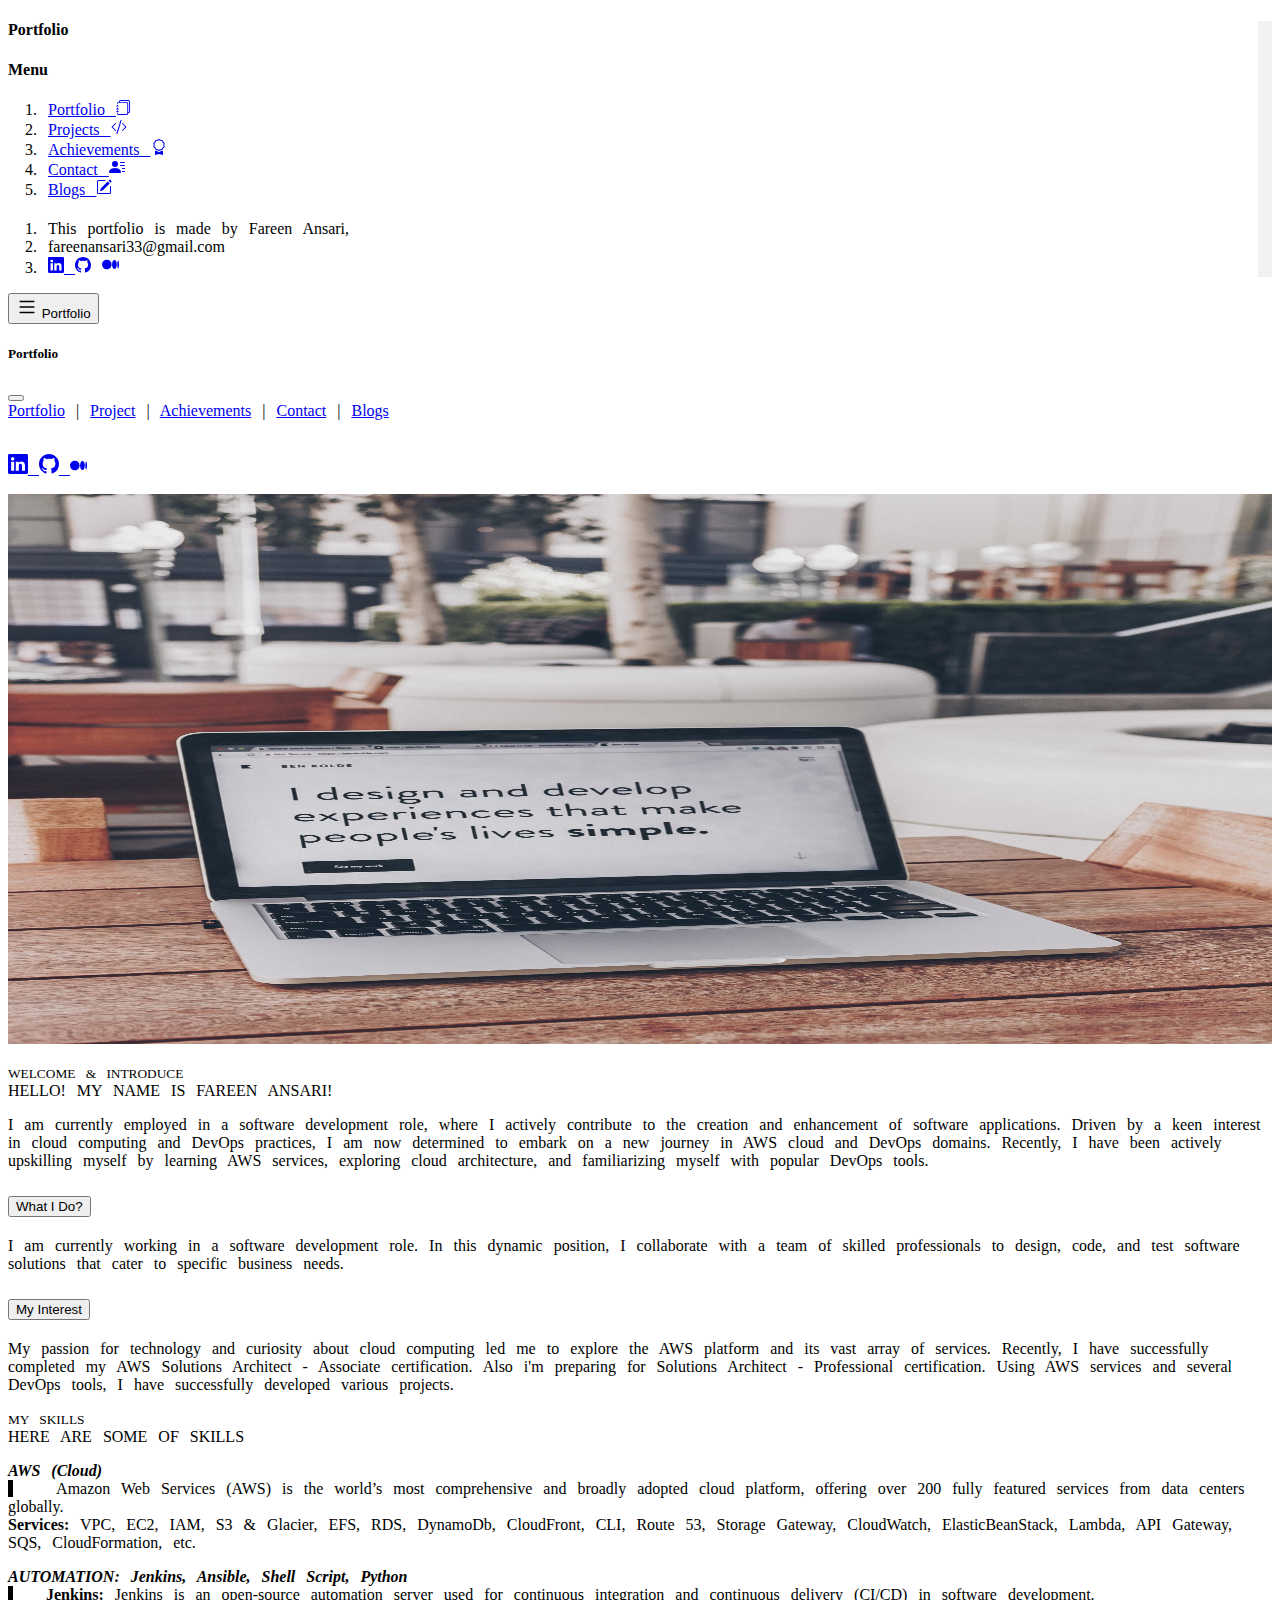
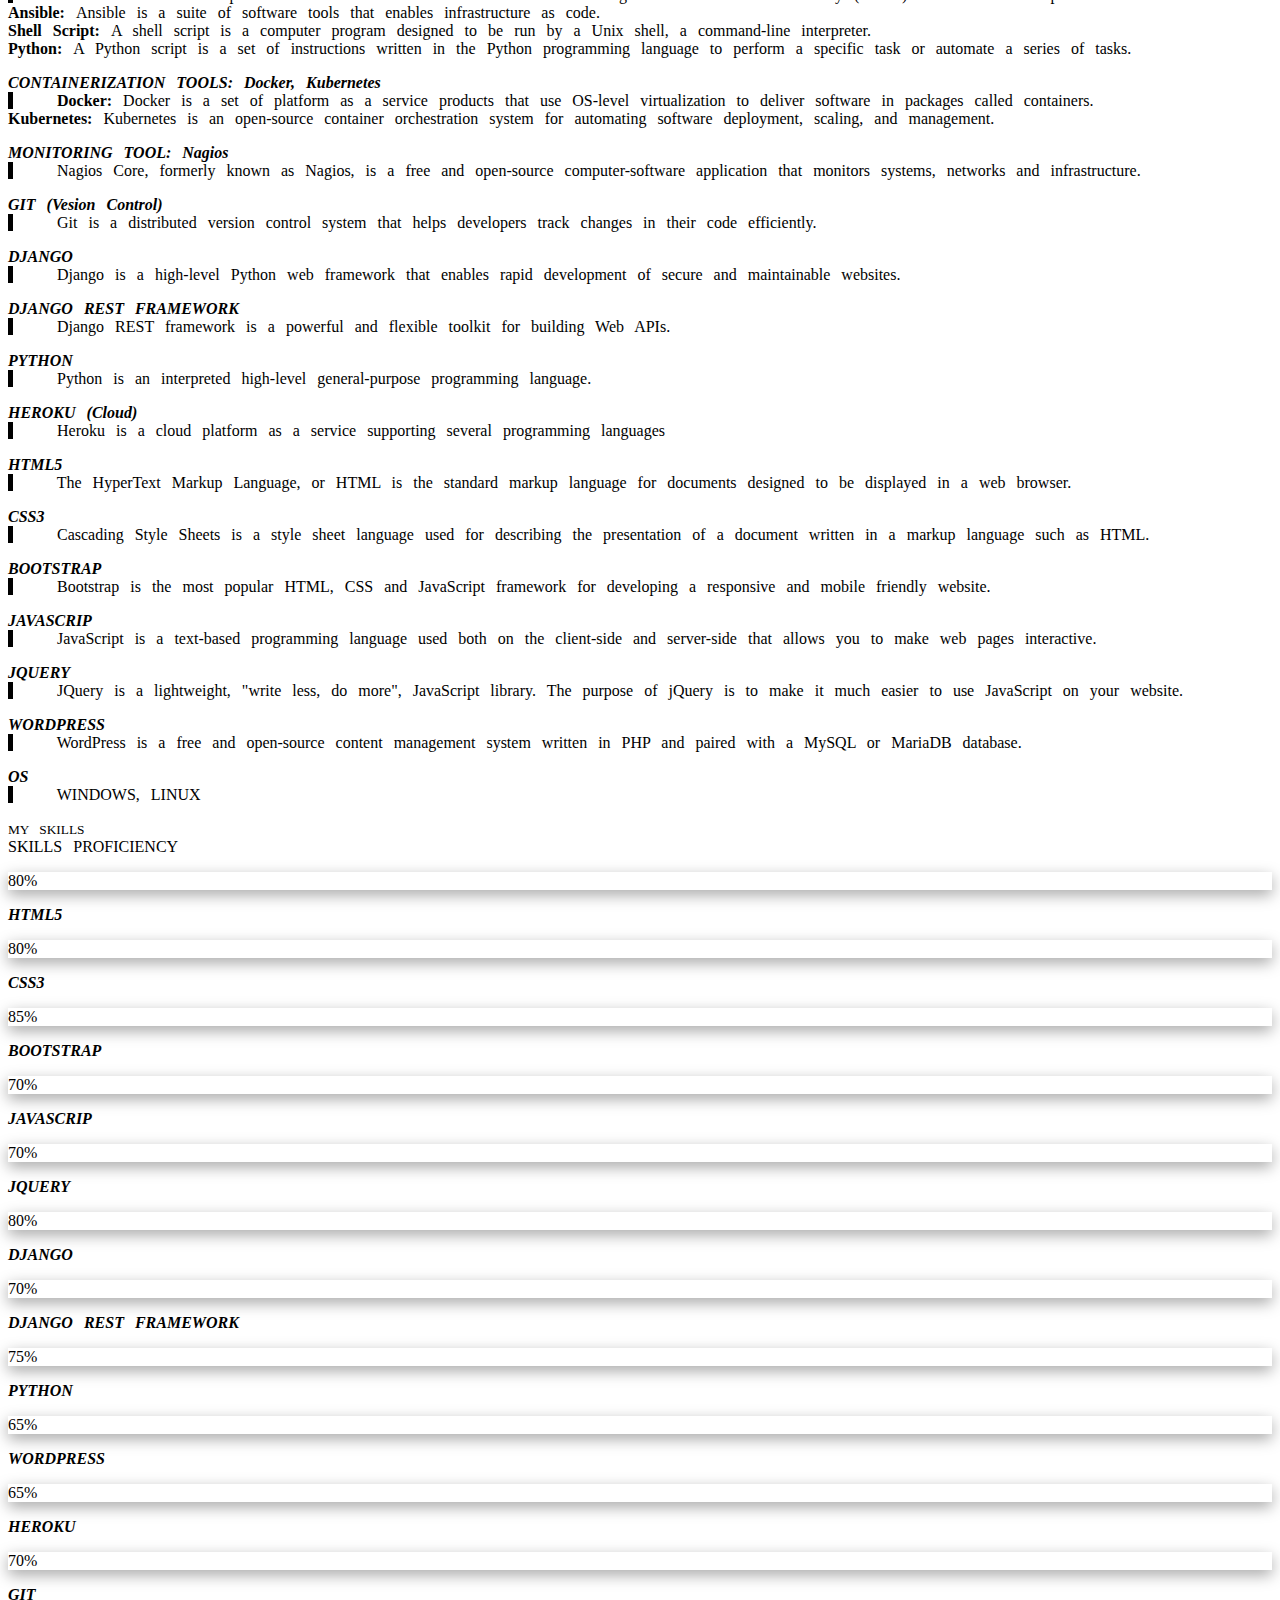
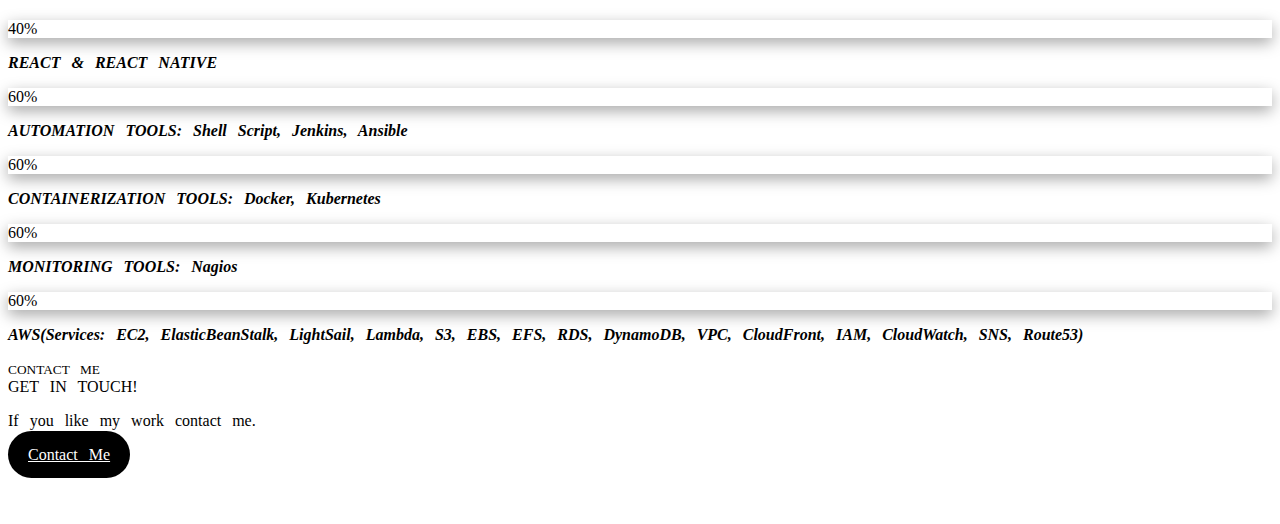
==== index.html @ d1270377 "Update index.html" ====
<!doctype html>
<html lang="en">
  <head>
    <meta charset="utf-8">
    <meta name="viewport" content="width=device-width, initial-scale=1">
    <title>Portfolio</title>
    <link rel="icon" type="image/x-icon" href="img/fav.png">
    <link href="https://cdn.jsdelivr.net/npm/bootstrap@5.2.0-beta1/dist/css/bootstrap.min.css" rel="stylesheet" integrity="sha384-0evHe/X+R7YkIZDRvuzKMRqM+OrBnVFBL6DOitfPri4tjfHxaWutUpFmBp4vmVor" crossorigin="anonymous">
    <link rel="stylesheet" href="css/style.css">
  </head>
  <body>


<div class="container-fluid">
  <div class="row">


        <div class="col-md-3 d-none d-lg-block" style="border-right:14px solid #f2f2f2;">
            <div class="position-sticky" style="top: 2rem;">
            <!--<div class="p-4 mb-3 bg-light rounded">
                <img src="img/logo.png" height="300px" width="300px">

                <p class="mb-0">Customize this section to tell your visitors a little bit about your publication, writers, content, or something else entirely. Totally up to you.</p>
            </div>-->
            <div class="text-end">
                <h4 class="fst-italic bg-dark text-light p-3 ">Portfolio</h4>
            </div>

             <div class="p-4">
                <h4 class="fst-italic text-end">Menu</h4>
                <nav>
                <ol class="list-unstyled">
                    <li class="text-end mb-1"><a href="index.html" class="text-end text-decoration-none text-dark">Portfolio
                    <svg xmlns="http://www.w3.org/2000/svg" width="15" height="15" fill="currentColor" class="bi bi-journals" viewBox="0 0 16 16">
<path d="M5 0h8a2 2 0 0 1 2 2v10a2 2 0 0 1-2 2 2 2 0 0 1-2 2H3a2 2 0 0 1-2-2h1a1 1 0 0 0 1 1h8a1 1 0 0 0 1-1V4a1 1 0 0 0-1-1H3a1 1 0 0 0-1 1H1a2 2 0 0 1 2-2h8a2 2 0 0 1 2 2v9a1 1 0 0 0 1-1V2a1 1 0 0 0-1-1H5a1 1 0 0 0-1 1H3a2 2 0 0 1 2-2z"/>
<path d="M1 6v-.5a.5.5 0 0 1 1 0V6h.5a.5.5 0 0 1 0 1h-2a.5.5 0 0 1 0-1H1zm0 3v-.5a.5.5 0 0 1 1 0V9h.5a.5.5 0 0 1 0 1h-2a.5.5 0 0 1 0-1H1zm0 2.5v.5H.5a.5.5 0 0 0 0 1h2a.5.5 0 0 0 0-1H2v-.5a.5.5 0 0 0-1 0z"/>
</svg></a></li>
                    <li class="text-end mb-1"><a href="projects.html" routerLinkActive="active" class="text-end text-decoration-none text-dark">Projects
                    <svg xmlns="http://www.w3.org/2000/svg" width="16" height="16" fill="currentColor" class="bi bi-code-slash" viewBox="0 0 16 16">
<path d="M10.478 1.647a.5.5 0 1 0-.956-.294l-4 13a.5.5 0 0 0 .956.294l4-13zM4.854 4.146a.5.5 0 0 1 0 .708L1.707 8l3.147 3.146a.5.5 0 0 1-.708.708l-3.5-3.5a.5.5 0 0 1 0-.708l3.5-3.5a.5.5 0 0 1 .708 0zm6.292 0a.5.5 0 0 0 0 .708L14.293 8l-3.147 3.146a.5.5 0 0 0 .708.708l3.5-3.5a.5.5 0 0 0 0-.708l-3.5-3.5a.5.5 0 0 0-.708 0z"/>
</svg></a></li>
                    <li class="text-end mb-1"><a href="achievements.html" class="text-end text-decoration-none text-dark">Achievements
                    <svg xmlns="http://www.w3.org/2000/svg" width="16" height="16" fill="currentColor" class="bi bi-award" viewBox="0 0 16 16">
<path d="M9.669.864 8 0 6.331.864l-1.858.282-.842 1.68-1.337 1.32L2.6 6l-.306 1.854 1.337 1.32.842 1.68 1.858.282L8 12l1.669-.864 1.858-.282.842-1.68 1.337-1.32L13.4 6l.306-1.854-1.337-1.32-.842-1.68L9.669.864zm1.196 1.193.684 1.365 1.086 1.072L12.387 6l.248 1.506-1.086 1.072-.684 1.365-1.51.229L8 10.874l-1.355-.702-1.51-.229-.684-1.365-1.086-1.072L3.614 6l-.25-1.506 1.087-1.072.684-1.365 1.51-.229L8 1.126l1.356.702 1.509.229z"/>
<path d="M4 11.794V16l4-1 4 1v-4.206l-2.018.306L8 13.126 6.018 12.1 4 11.794z"/>
</svg></a></li>
                    <li class="text-end mb-1"><a href="contact.html" class="text-end text-decoration-none text-dark">Contact
                    <svg xmlns="http://www.w3.org/2000/svg" width="16" height="16" fill="currentColor" class="bi bi-person-lines-fill" viewBox="0 0 16 16">
<path d="M6 8a3 3 0 1 0 0-6 3 3 0 0 0 0 6zm-5 6s-1 0-1-1 1-4 6-4 6 3 6 4-1 1-1 1H1zM11 3.5a.5.5 0 0 1 .5-.5h4a.5.5 0 0 1 0 1h-4a.5.5 0 0 1-.5-.5zm.5 2.5a.5.5 0 0 0 0 1h4a.5.5 0 0 0 0-1h-4zm2 3a.5.5 0 0 0 0 1h2a.5.5 0 0 0 0-1h-2zm0 3a.5.5 0 0 0 0 1h2a.5.5 0 0 0 0-1h-2z"/>
</svg></a></li>
                    <li class="text-end mb-1"><a href="blog.html" routerLinkActive="active" class="text-end text-decoration-none text-dark">Blogs
                    <svg xmlns="http://www.w3.org/2000/svg" width="16" height="16" fill="currentColor" class="bi bi-pencil-square" viewBox="0 0 16 16">
  <path d="M15.502 1.94a.5.5 0 0 1 0 .706L14.459 3.69l-2-2L13.502.646a.5.5 0 0 1 .707 0l1.293 1.293zm-1.75 2.456-2-2L4.939 9.21a.5.5 0 0 0-.121.196l-.805 2.414a.25.25 0 0 0 .316.316l2.414-.805a.5.5 0 0 0 .196-.12l6.813-6.814z"/>
  <path fill-rule="evenodd" d="M1 13.5A1.5 1.5 0 0 0 2.5 15h11a1.5 1.5 0 0 0 1.5-1.5v-6a.5.5 0 0 0-1 0v6a.5.5 0 0 1-.5.5h-11a.5.5 0 0 1-.5-.5v-11a.5.5 0 0 1 .5-.5H9a.5.5 0 0 0 0-1H2.5A1.5 1.5 0 0 0 1 2.5v11z"/>
</svg></a></li>


                </ol>
                </nav>
            </div>


            <div class="p-4">
                <h4 class="fst-italic text-end"></h4>
                <ol class="list-unstyled">
                <li  class="text-end">This portfolio is made by Fareen Ansari,</li>
                <li  class="text-end"><a href="mailto:fareenansari33@gmail.com" style="text-decoration:none; color:black;">fareenansari33@gmail.com</a></li>
                <li  class="text-end">
                <a href="https://www.linkedin.com/in/fareenansari/" class="me-3 text-decoration-none text-dark" target="_blank"><svg xmlns="http://www.w3.org/2000/svg" width="16" height="16" fill="currentColor" class="bi bi-linkedin" viewBox="0 0 16 16">
                <path d="M0 1.146C0 .513.526 0 1.175 0h13.65C15.474 0 16 .513 16 1.146v13.708c0 .633-.526 1.146-1.175 1.146H1.175C.526 16 0 15.487 0 14.854V1.146zm4.943 12.248V6.169H2.542v7.225h2.401zm-1.2-8.212c.837 0 1.358-.554 1.358-1.248-.015-.709-.52-1.248-1.342-1.248-.822 0-1.359.54-1.359 1.248 0 .694.521 1.248 1.327 1.248h.016zm4.908 8.212V9.359c0-.216.016-.432.08-.586.173-.431.568-.878 1.232-.878.869 0 1.216.662 1.216 1.634v3.865h2.401V9.25c0-2.22-1.184-3.252-2.764-3.252-1.274 0-1.845.7-2.165 1.193v.025h-.016a5.54 5.54 0 0 1 .016-.025V6.169h-2.4c.03.678 0 7.225 0 7.225h2.4z"/>
                </svg>
                </a>
                <a href="https://github.com/fareen341" class="me-3 text-decoration-none text-dark" target="_blank"><svg xmlns="http://www.w3.org/2000/svg" width="16" height="16" fill="currentColor" class="bi bi-github" viewBox="0 0 16 16">
                    <path d="M8 0C3.58 0 0 3.58 0 8c0 3.54 2.29 6.53 5.47 7.59.4.07.55-.17.55-.38 0-.19-.01-.82-.01-1.49-2.01.37-2.53-.49-2.69-.94-.09-.23-.48-.94-.82-1.13-.28-.15-.68-.52-.01-.53.63-.01 1.08.58 1.23.82.72 1.21 1.87.87 2.33.66.07-.52.28-.87.51-1.07-1.78-.2-3.64-.89-3.64-3.95 0-.87.31-1.59.82-2.15-.08-.2-.36-1.02.08-2.12 0 0 .67-.21 2.2.82.64-.18 1.32-.27 2-.27.68 0 1.36.09 2 .27 1.53-1.04 2.2-.82 2.2-.82.44 1.1.16 1.92.08 2.12.51.56.82 1.27.82 2.15 0 3.07-1.87 3.75-3.65 3.95.29.25.54.73.54 1.48 0 1.07-.01 1.93-.01 2.2 0 .21.15.46.55.38A8.012 8.012 0 0 0 16 8c0-4.42-3.58-8-8-8z"/>
                    </svg></a>
                <a href="https://medium.com/@fareenansari33" class="text-decoration-none text-dark" target="_blank"><svg xmlns="http://www.w3.org/2000/svg" width="17" height="17" fill="currentColor" class="bi bi-medium" viewBox="0 0 16 16">
  <path d="M9.025 8c0 2.485-2.02 4.5-4.513 4.5A4.506 4.506 0 0 1 0 8c0-2.486 2.02-4.5 4.512-4.5A4.506 4.506 0 0 1 9.025 8zm4.95 0c0 2.34-1.01 4.236-2.256 4.236-1.246 0-2.256-1.897-2.256-4.236 0-2.34 1.01-4.236 2.256-4.236 1.246 0 2.256 1.897 2.256 4.236zM16 8c0 2.096-.355 3.795-.794 3.795-.438 0-.793-1.7-.793-3.795 0-2.096.355-3.795.794-3.795.438 0 .793 1.699.793 3.795z"/>
</svg></a>
                 </li>
                </ol>
            </div>
            </div>
        </div>

        <div class="col-md-8 ">
                <div class="d-lg-none">
                <div class="fixed-top">
                    <p class="bg-dark p-2">
                    <button class="btn btn-dark" type="button" data-bs-toggle="offcanvas" data-bs-target="#offcanvasTop" aria-controls="offcanvasTop"><span><svg xmlns="http://www.w3.org/2000/svg" width="22" height="22" fill="currentColor" class="bi bi-list" viewBox="0 0 16 16">
                    <path fill-rule="evenodd" d="M2.5 12a.5.5 0 0 1 .5-.5h10a.5.5 0 0 1 0 1H3a.5.5 0 0 1-.5-.5zm0-4a.5.5 0 0 1 .5-.5h10a.5.5 0 0 1 0 1H3a.5.5 0 0 1-.5-.5zm0-4a.5.5 0 0 1 .5-.5h10a.5.5 0 0 1 0 1H3a.5.5 0 0 1-.5-.5z"/>
                    </svg></span> Portfolio</button><span class="text-light text-end"></span>
                    </p>
                    <!--<p class="text-center">Portfolio</p>-->
                    <div class="offcanvas offcanvas-top" tabindex="-1" id="offcanvasTop" aria-labelledby="offcanvasTopLabel">
                        <div class="offcanvas-header">
                            <h5 id="offcanvasTopLabel">Portfolio</h5>
                            <button type="button" class="btn-close text-reset" data-bs-dismiss="offcanvas" aria-label="Close"></button>
                        </div>
                        <div class="offcanvas-body">
                            <span><a href="index.html" class="text-end text-decoration-none text-dark">Portfolio</a> |</span> <span><a href='projects.html' class="text-end text-decoration-none text-dark"> Project</a> |</span> <span><a href="achievements.html" class="text-end text-decoration-none text-dark"> Achievements</a> |</span> <span><a href="contact.html" class="text-end text-decoration-none text-dark"> Contact</a> |</span> <span><a href="blog.html" class="text-end text-decoration-none text-dark"> Blogs</a><br><br>
                            <p>
                                <a href="https://www.linkedin.com/in/fareenansari/" class="me-3 text-decoration-none text-dark" target="_blank"><svg xmlns="http://www.w3.org/2000/svg" width="20" height="20" fill="currentColor" class="bi bi-linkedin" viewBox="0 0 16 16">
                                    <path d="M0 1.146C0 .513.526 0 1.175 0h13.65C15.474 0 16 .513 16 1.146v13.708c0 .633-.526 1.146-1.175 1.146H1.175C.526 16 0 15.487 0 14.854V1.146zm4.943 12.248V6.169H2.542v7.225h2.401zm-1.2-8.212c.837 0 1.358-.554 1.358-1.248-.015-.709-.52-1.248-1.342-1.248-.822 0-1.359.54-1.359 1.248 0 .694.521 1.248 1.327 1.248h.016zm4.908 8.212V9.359c0-.216.016-.432.08-.586.173-.431.568-.878 1.232-.878.869 0 1.216.662 1.216 1.634v3.865h2.401V9.25c0-2.22-1.184-3.252-2.764-3.252-1.274 0-1.845.7-2.165 1.193v.025h-.016a5.54 5.54 0 0 1 .016-.025V6.169h-2.4c.03.678 0 7.225 0 7.225h2.4z"/>
                                    </svg>
                                </a>
                                <a href="https://github.com/fareen341" class="me-3 text-decoration-none text-dark" target="_blank"><svg xmlns="http://www.w3.org/2000/svg" width="20" height="20" fill="currentColor" class="bi bi-github" viewBox="0 0 16 16">
                                    <path d="M8 0C3.58 0 0 3.58 0 8c0 3.54 2.29 6.53 5.47 7.59.4.07.55-.17.55-.38 0-.19-.01-.82-.01-1.49-2.01.37-2.53-.49-2.69-.94-.09-.23-.48-.94-.82-1.13-.28-.15-.68-.52-.01-.53.63-.01 1.08.58 1.23.82.72 1.21 1.87.87 2.33.66.07-.52.28-.87.51-1.07-1.78-.2-3.64-.89-3.64-3.95 0-.87.31-1.59.82-2.15-.08-.2-.36-1.02.08-2.12 0 0 .67-.21 2.2.82.64-.18 1.32-.27 2-.27.68 0 1.36.09 2 .27 1.53-1.04 2.2-.82 2.2-.82.44 1.1.16 1.92.08 2.12.51.56.82 1.27.82 2.15 0 3.07-1.87 3.75-3.65 3.95.29.25.54.73.54 1.48 0 1.07-.01 1.93-.01 2.2 0 .21.15.46.55.38A8.012 8.012 0 0 0 16 8c0-4.42-3.58-8-8-8z"/>
                                    </svg>
                                </a>
                                <a href="https://medium.com/@fareenansari33" class="text-decoration-none text-dark" target="_blank"><svg xmlns="http://www.w3.org/2000/svg" width="17" height="17" fill="currentColor" class="bi bi-medium" viewBox="0 0 16 16">
  <path d="M9.025 8c0 2.485-2.02 4.5-4.513 4.5A4.506 4.506 0 0 1 0 8c0-2.486 2.02-4.5 4.512-4.5A4.506 4.506 0 0 1 9.025 8zm4.95 0c0 2.34-1.01 4.236-2.256 4.236-1.246 0-2.256-1.897-2.256-4.236 0-2.34 1.01-4.236 2.256-4.236 1.246 0 2.256 1.897 2.256 4.236zM16 8c0 2.096-.355 3.795-.794 3.795-.438 0-.793-1.7-.793-3.795 0-2.096.355-3.795.794-3.795.438 0 .793 1.699.793 3.795z"/>
</svg></a>
                        </p>
                        </div>
                    </div>
                </div>
                </div>
            <div class="row justify-content-md-center mt-5">


        </div>
        <div class="row">
                        <div class="col-lg-6 mt-5">
                            <img src="img/home.jpg" height="550px" width="100%">
                        </div>
                        <div class="col-lg-6 mt-5">
                        <p class="text-muted"><small>WELCOME & INTRODUCE</small><br> <span class="lead display-6">HELLO! MY NAME IS FAREEN ANSARI!</span></p>
                        <span style="text-align:justify; font-family: 'Slabo 27px'">I am currently employed in a software development role, where I actively contribute to the creation and enhancement of software applications.
                            Driven by a keen interest in cloud computing and DevOps practices, I am now determined to embark on a new journey in AWS cloud and DevOps domains. Recently, I have been actively upskilling myself by learning AWS services, exploring cloud architecture, and familiarizing myself with popular DevOps tools.</span>
                            <section class="mt-3">
                            <div class="accordion" id="accordionExample">
                                    <div class="accordion-item ">
                                        <h2 class="accordion-header" id="headingOne">
                                        <button class="accordion-button bg-dark text-light" type="button" data-bs-toggle="collapse" data-bs-target="#collapseOne" aria-expanded="true" aria-controls="collapseOne">
                                            <span class="">What I Do?</span>
                                        </button>
                                        </h2>
                                        <div id="collapseOne" class="accordion-collapse collapse show" aria-labelledby="headingOne" data-bs-parent="#accordionExample">
                                            <div class="accordion-body">
                                                I am currently working in a software development role. In this dynamic position, I collaborate with a team of skilled professionals to design, code, and test software solutions that cater to specific business needs.
                                            </div>
                                        </div>
                                    </div>
                                    <div class="accordion-item">
                                        <h2 class="accordion-header" id="headingTwo">
                                        <button class="accordion-button collapsed bg-light text-dark" type="button" data-bs-toggle="collapse" data-bs-target="#collapseTwo" aria-expanded="false" aria-controls="collapseTwo">
                                            My Interest
                                        </button>
                                        </h2>
                                        <div id="collapseTwo" class="accordion-collapse collapse" aria-labelledby="headingTwo" data-bs-parent="#accordionExample">
                                            <div class="accordion-body">
                                                <p>My passion for technology and curiosity about cloud computing led me to explore the AWS platform and its vast array of services.
                                                    Recently, I have successfully completed my AWS Solutions Architect - Associate certification. Also i'm preparing for Solutions Architect - Professional certification.
                                                    Using AWS services and several DevOps tools, I have successfully developed various projects.</p>
                                            </div>
                                        </div>
                                    </div>
                            </div>
                            </section>
                    </div>


                        <div class="col-lg-12 mt-5">
                            <p class="text-muted"><small>MY SKILLS</small><br> <span class="lead display-6">HERE ARE SOME OF SKILLS</span></p>
                            <div class="row">
                                <div class="col-lg-6">
                                <p class="lead"><i><b>AWS (Cloud)</b></i><br><span class="" style="border-left:5px solid;">&nbsp; &nbsp; Amazon Web Services (AWS) is the world’s most comprehensive and broadly adopted cloud platform, offering over 200 fully featured services from data centers globally. </br><span style="font-weight: bold;">Services:</span> VPC, EC2, IAM, S3 & Glacier, EFS, RDS, DynamoDb, CloudFront, CLI, Route 53, Storage Gateway, CloudWatch, ElasticBeanStack, Lambda, API Gateway, SQS, CloudFormation, etc. </span></p>
                                </div>
                                <div class="col-lg-6">
                                    <p class="lead"><i><b>AUTOMATION: Jenkins, Ansible, Shell Script, Python</b></i><br><span class="" style="border-left:5px solid;">&nbsp; &nbsp;<span style="font-weight: bold;">Jenkins: </span>Jenkins is an open-source automation server used for continuous integration and continuous delivery (CI/CD) in software development. </br><span style="font-weight: bold;">Ansible: </span>Ansible is a suite of software tools that enables infrastructure as code.</br><span style="font-weight: bold;">Shell Script: </span>A shell script is a computer program designed to be run by a Unix shell, a command-line interpreter.</span></br><span style="font-weight: bold;">Python: </span>A Python script is a set of instructions written in the Python programming language to perform a specific task or automate a series of tasks.</span></p>
                                </div>
                                <div class="col-lg-6 mt-4">
                                <p class="lead"><i><b>CONTAINERIZATION TOOLS: Docker, Kubernetes</b></i><br><span class="" style="border-left:5px solid;">&nbsp; &nbsp; <span style="font-weight: bold;">Docker:</span> Docker is a set of platform as a service products that use OS-level virtualization to deliver software in packages called containers. </br><span style="font-weight: bold;">Kubernetes:</span> Kubernetes is an open-source container orchestration system for automating software deployment, scaling, and management.</span></p>
                                </div>
                                <div class="col-lg-6 mt-4">
                                <p class="lead"><i><b>MONITORING TOOL: Nagios</b></i><br><span class="" style="border-left:5px solid;">&nbsp; &nbsp; </span>Nagios Core, formerly known as Nagios, is a free and open-source computer-software application that monitors systems, networks and infrastructure.</p>
                                </div>
                                <div class="col-lg-6 mt-4">
                                <p class="lead"><i><b>GIT (Vesion Control)</b></i><br><span class="" style="border-left:5px solid;">&nbsp; &nbsp; Git is a distributed version control system that helps developers track changes in their code efficiently.</span></p>
                                </div>
                                <div class="col-lg-6 mt-4">
                                <p class="lead"><i><b>DJANGO</b></i><br><span class="" style="border-left:5px solid;">&nbsp; &nbsp; Django is a high-level Python web framework that enables rapid development of secure and maintainable websites.</span></p>
                                </div>
                                <div class="col-lg-6 mt-4">
                                <p class="lead"><i><b>DJANGO REST FRAMEWORK</b></i><br><span class="" style="border-left:5px solid;">&nbsp; &nbsp; Django REST framework is a powerful and flexible toolkit for building Web APIs.</span></p>
                                </div>
                                <div class="col-lg-6 mt-4">
                                <p class="lead"><i><b>PYTHON</b></i><br><span class="" style="border-left:5px solid;">&nbsp; &nbsp; Python is an interpreted high-level general-purpose programming language.</span></p>
                                </div>
                                <div class="col-lg-6 mt-4">
                                <p class="lead"><i><b>HEROKU (Cloud)</b></i><br><span class="" style="border-left:5px solid;">&nbsp; &nbsp; Heroku is a cloud platform as a service supporting several programming languages</span></p>
                                </div>
                               <div class="col-lg-6 mt-4">
                                <p class="lead"><i><b>HTML5</b></i><br><span class="" style="border-left:5px solid;">&nbsp; &nbsp; The HyperText Markup Language, or HTML is the standard markup language for documents designed to be displayed in a web browser. </span></p>
                                </div>
                                <div class="col-lg-6 mt-4">
                                <p class="lead"><i><b>CSS3</b></i><br><span class="" style="border-left:5px solid;">&nbsp; &nbsp; Cascading Style Sheets is a style sheet language used for describing the presentation of a document written in a markup language such as HTML.</span></p>
                                </div>
                                <div class="col-lg-6 mt-4">
                                <p class="lead"><i><b>BOOTSTRAP</b></i><br><span class="" style="border-left:5px solid;">&nbsp; &nbsp; Bootstrap is the most popular HTML, CSS and JavaScript framework for developing a responsive and mobile friendly website.</span></p>
                                </div>
                                <div class="col-lg-6 mt-4">
                                <p class="lead"><i><b>JAVASCRIP</b></i><br><span class="" style="border-left:5px solid;">&nbsp; &nbsp; JavaScript is a text-based programming language used both on the client-side and server-side that allows you to make web pages interactive. </span></p>
                                </div>
                                <div class="col-lg-6 mt-4">
                                <p class="lead"><i><b>JQUERY</b></i><br><span class="" style="border-left:5px solid;">&nbsp; &nbsp; JQuery is a lightweight, "write less, do more", JavaScript library. The purpose of jQuery is to make it much easier to use JavaScript on your website.</span></p>
                                </div>
                                <div class="col-lg-6 mt-4">
                                <p class="lead"><i><b>WORDPRESS</b></i><br><span class="" style="border-left:5px solid;">&nbsp; &nbsp; WordPress is a free and open-source content management system written in PHP and paired with a MySQL or MariaDB database.</span></p>
                                </div>
                                <div class="col-lg-6 mt-4">
                                <p class="lead"><i><b>OS</b></i><br><span class="" style="border-left:5px solid;">&nbsp; &nbsp; WINDOWS, LINUX</span></p>
                                </div>

                            </div>
                        </div>

                        <div class="col-lg-12 mt-5">
                            <p class="text-muted text-end"><small>MY SKILLS</small><br> <span class="lead display-6">SKILLS PROFICIENCY</span></p>
                            <div class="row">
                                <div class="col-lg-6">
                                    <div class="progress mt-2" style="box-shadow: rgba(0, 0, 0, 0.35) 0px 5px 15px;">
                                        <div class="progress-bar bg-dark text-light" role="progressbar" style="width: 80%;" aria-valuenow="80" aria-valuemin="0" aria-valuemax="100">80%</div>
                                    </div>
                                </div>
                                <div class="col-lg-6">
                                    <p class="lead"><i><b>HTML5</b></i></p>
                                </div>

                                <div class="col-lg-6">
                                    <div class="progress mt-2" style="box-shadow: rgba(0, 0, 0, 0.35) 0px 5px 15px;">
                                        <div class="progress-bar bg-dark text-light" role="progressbar" style="width: 80%;" aria-valuenow="80" aria-valuemin="0" aria-valuemax="100">80%</div>
                                    </div>
                                </div>
                                <div class="col-lg-6">
                                    <p class="lead"><i><b>CSS3</b></i></p>
                                </div>
                                <div class="col-lg-6">
                                    <div class="progress mt-2" style="box-shadow: rgba(0, 0, 0, 0.35) 0px 5px 15px;">
                                        <div class="progress-bar bg-dark text-light" role="progressbar" style="width: 85%;" aria-valuenow="85" aria-valuemin="0" aria-valuemax="100">85%</div>
                                    </div>
                                </div>
                                <div class="col-lg-6">
                                    <p class="lead"><i><b>BOOTSTRAP</b></i></p>
                                </div>
                                <div class="col-lg-6">
                                    <div class="progress mt-2" style="box-shadow: rgba(0, 0, 0, 0.35) 0px 5px 15px;">
                                        <div class="progress-bar bg-dark text-light" role="progressbar" style="width: 70%;" aria-valuenow="70" aria-valuemin="0" aria-valuemax="100">70%</div>
                                    </div>
                                </div>
                                <div class="col-lg-6">
                                    <p class="lead"><i><b>JAVASCRIP</b></i></p>
                                </div>
                                <div class="col-lg-6">
                                    <div class="progress mt-2" style="box-shadow: rgba(0, 0, 0, 0.35) 0px 5px 15px;">
                                        <div class="progress-bar bg-dark text-light" role="progressbar" style="width: 70%;" aria-valuenow="70" aria-valuemin="0" aria-valuemax="100">70%</div>
                                    </div>
                                </div>
                                <div class="col-lg-6">
                                    <p class="lead"><i><b>JQUERY</b></i></p>
                                </div>
                                <div class="col-lg-6">
                                    <div class="progress mt-2" style="box-shadow: rgba(0, 0, 0, 0.35) 0px 5px 15px;">
                                        <div class="progress-bar bg-dark text-light" role="progressbar" style="width: 80%;" aria-valuenow="80" aria-valuemin="0" aria-valuemax="100">80%</div>
                                    </div>
                                </div>
                                <div class="col-lg-6">
                                    <p class="lead"><i><b>DJANGO</b></i></p>
                                </div>
                                <div class="col-lg-6">
                                    <div class="progress mt-2" style="box-shadow: rgba(0, 0, 0, 0.35) 0px 5px 15px;">
                                        <div class="progress-bar bg-dark text-light" role="progressbar" style="width: 70%;" aria-valuenow="70" aria-valuemin="0" aria-valuemax="100">70%</div>
                                    </div>
                                </div>
                                <div class="col-lg-6">
                                    <p class="lead"><i><b>DJANGO REST FRAMEWORK</b></i></p>
                                </div>
                                <div class="col-lg-6">
                                    <div class="progress mt-2" style="box-shadow: rgba(0, 0, 0, 0.35) 0px 5px 15px;">
                                        <div class="progress-bar bg-dark text-light" role="progressbar" style="width: 75%;" aria-valuenow="75" aria-valuemin="0" aria-valuemax="100">75%</div>
                                    </div>
                                </div>
                                <div class="col-lg-6">
                                    <p class="lead"><i><b>PYTHON</b></i></p>
                                </div>
                                <div class="col-lg-6">
                                    <div class="progress mt-2" style="box-shadow: rgba(0, 0, 0, 0.35) 0px 5px 15px;">
                                        <div class="progress-bar bg-dark text-light" role="progressbar" style="width: 65%;" aria-valuenow="65" aria-valuemin="0" aria-valuemax="100">65%</div>
                                    </div>
                                </div>
                                <div class="col-lg-6">
                                    <p class="lead"><i><b>WORDPRESS</b></i></p>
                                </div>

                                <div class="col-lg-6">
                                    <div class="progress mt-2" style="box-shadow: rgba(0, 0, 0, 0.35) 0px 5px 15px;">
                                        <div class="progress-bar bg-dark text-light" role="progressbar" style="width: 65%;" aria-valuenow="65" aria-valuemin="0" aria-valuemax="100">65%</div>
                                    </div>
                                </div>
                                <div class="col-lg-6">
                                    <p class="lead"><i><b>HEROKU</b></i></p>
                                </div>
                                <div class="col-lg-6">
                                    <div class="progress mt-2" style="box-shadow: rgba(0, 0, 0, 0.35) 0px 5px 15px;">
                                        <div class="progress-bar bg-dark text-light" role="progressbar" style="width: 70%;" aria-valuenow="70" aria-valuemin="0" aria-valuemax="100">70%</div>
                                    </div>
                                </div>

                                <div class="col-lg-6">
                                    <p class="lead"><i><b>GIT</b></i></p>
                                </div>
                                <div class="col-lg-6">
                                    <div class="progress mt-2" style="box-shadow: rgba(0, 0, 0, 0.35) 0px 5px 15px;">
                                        <div class="progress-bar bg-dark text-light" role="progressbar" style="width: 40%;" aria-valuenow="40" aria-valuemin="0" aria-valuemax="100">40%</div>
                                    </div>
                                </div>
                                <div class="col-lg-6">
                                    <p class="lead"><i><b>REACT & REACT NATIVE</b></i></p>
                                </div>
                                <div class="col-lg-6">
                                    <div class="progress mt-2" style="box-shadow: rgba(0, 0, 0, 0.35) 0px 5px 15px;">
                                        <div class="progress-bar bg-dark text-light" role="progressbar" style="width: 60%;" aria-valuenow="60" aria-valuemin="0" aria-valuemax="100">60%</div>
                                    </div>
                                </div>
                                <div class="col-lg-6">
                                    <p class="lead"><i><b>AUTOMATION TOOLS: Shell Script, Jenkins, Ansible</b></i></p>
                                </div>
                                <div class="col-lg-6">
                                    <div class="progress mt-2" style="box-shadow: rgba(0, 0, 0, 0.35) 0px 5px 15px;">
                                        <div class="progress-bar bg-dark text-light" role="progressbar" style="width: 60%;" aria-valuenow="60" aria-valuemin="0" aria-valuemax="100">60%</div>
                                    </div>
                                </div>
                                <div class="col-lg-6">
                                    <p class="lead"><i><b>CONTAINERIZATION TOOLS: Docker, Kubernetes</b></i></p>
                                </div>


                                 <div class="col-lg-6">
                                    <div class="progress mt-2" style="box-shadow: rgba(0, 0, 0, 0.35) 0px 5px 15px;">
                                        <div class="progress-bar bg-dark text-light" role="progressbar" style="width: 60%;" aria-valuenow="60" aria-valuemin="0" aria-valuemax="100">60%</div>
                                    </div>
                                </div>
                                <div class="col-lg-6">
                                    <p class="lead"><i><b>MONITORING TOOLS: Nagios</b></i></p>
                                </div>


                                <div class="col-lg-6">
                                    <div class="progress mt-2" style="box-shadow: rgba(0, 0, 0, 0.35) 0px 5px 15px;">
                                        <div class="progress-bar bg-dark text-light" role="progressbar" style="width: 60%;" aria-valuenow="60" aria-valuemin="0" aria-valuemax="100">60%</div>


                                    </div>
                                </div>

                                <div class="col-lg-6">
                                    <p class="lead"><i><b>AWS(Services: EC2,
                                        ElasticBeanStalk, LightSail,
                                        Lambda, S3, EBS, EFS, RDS,
                                        DynamoDB, VPC, CloudFront,
                                        IAM, CloudWatch, SNS,
                                        Route53)</b></i></p>
                                </div>





                            </div>
                        </div>

                        <div class="col-lg-12 mt-5">
                            <p class="text-muted"><small>CONTACT ME</small><br> <span class="lead display-6">GET IN TOUCH!</span></p>
                            <p>If you like my work contact me.</p>
                            <p class="my-4"> <a href="contact.html" class="text-decoration-none btnstyle ">Contact Me</a></p>
                           <!-- <router-outlet></router-outlet>  -->
                        </div>

                    <div class="mb-5"></div>
                    <br>
                        <br>

    </div>

</div>



    <script src="https://cdn.jsdelivr.net/npm/bootstrap@5.2.0-beta1/dist/js/bootstrap.bundle.min.js" integrity="sha384-pprn3073KE6tl6bjs2QrFaJGz5/SUsLqktiwsUTF55Jfv3qYSDhgCecCxMW52nD2" crossorigin="anonymous"></script>
  </body>
</html>
---- css/style.css ----
body{
    font-family: 'Slabo 27px', serif;
    word-spacing: 7px;
}

.btnstyle{
    background-color:black;
    color:white;
    padding:15px 20px;
    border-radius:50px;
}
.btnstyle:hover{
    background-color:transparent;
    color:black;
    border:1px solid black;
}

::selection {
    color: white;
    background: black;
  }
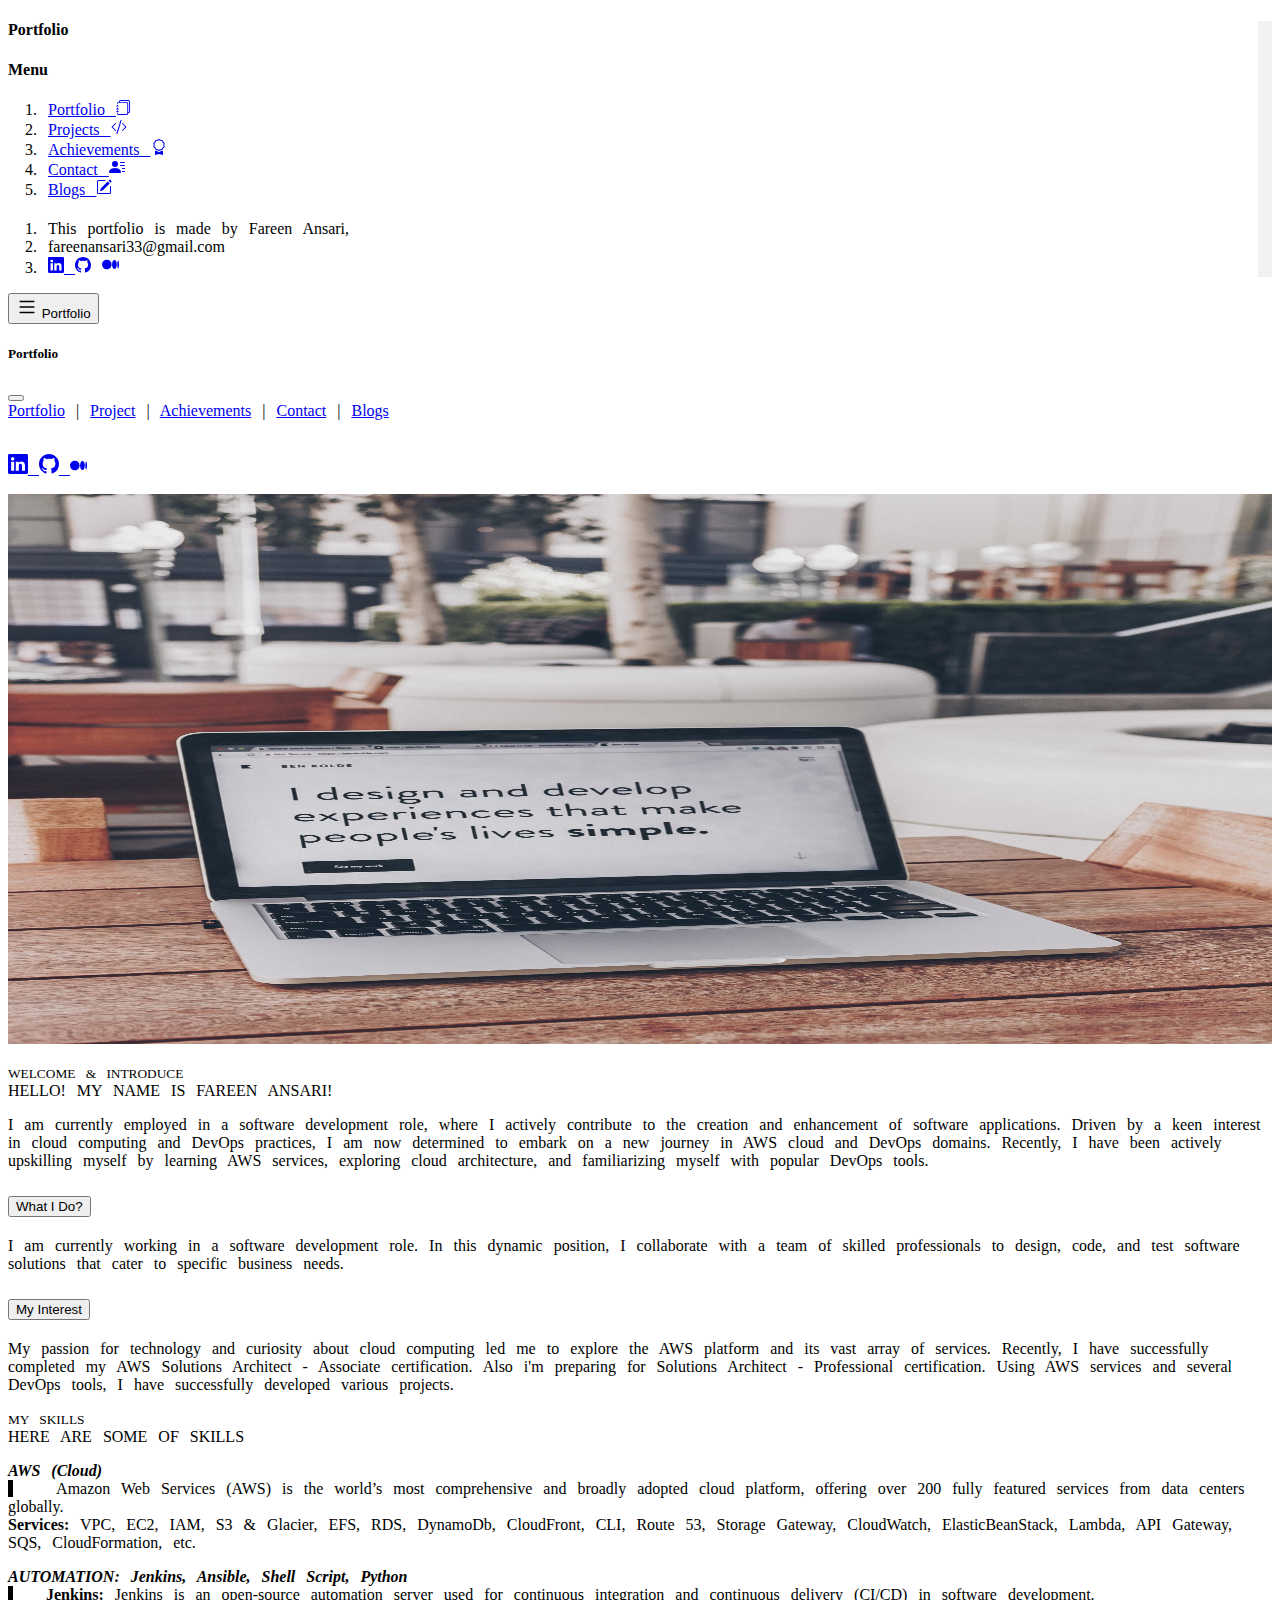
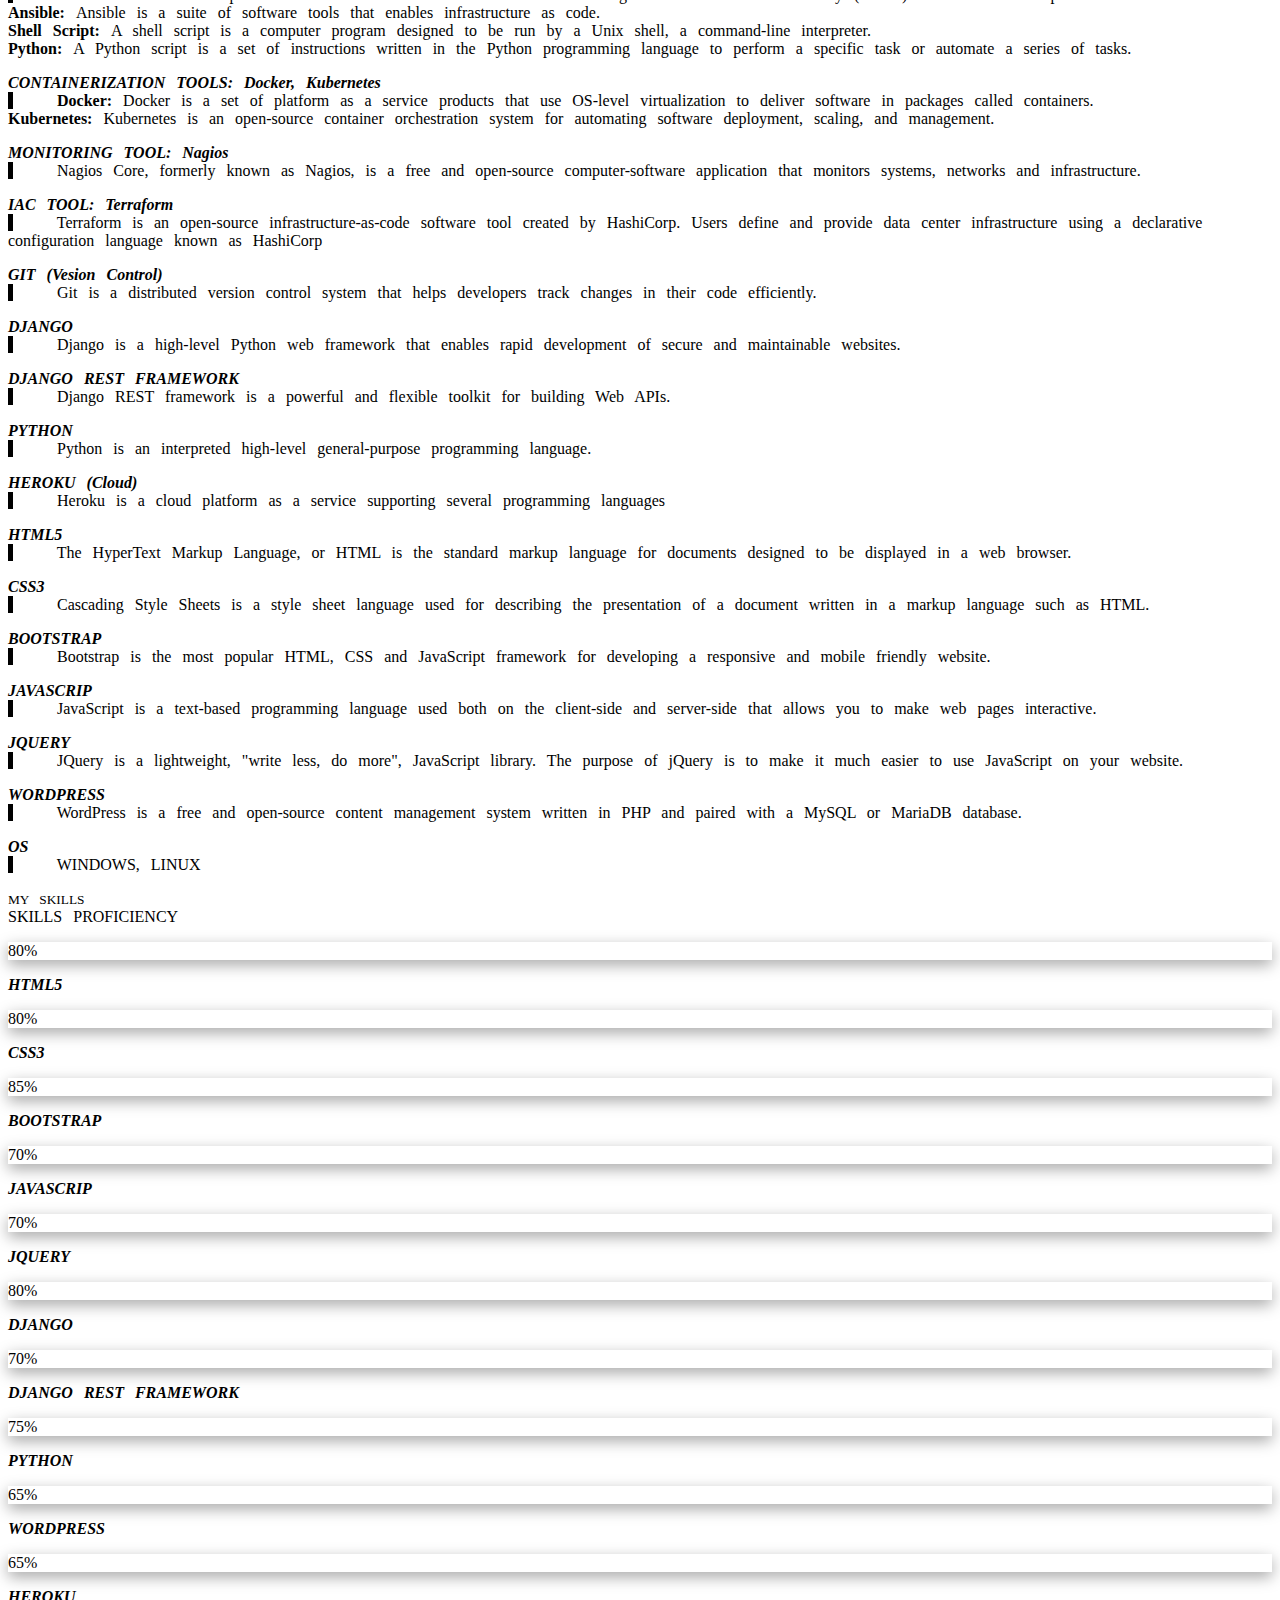
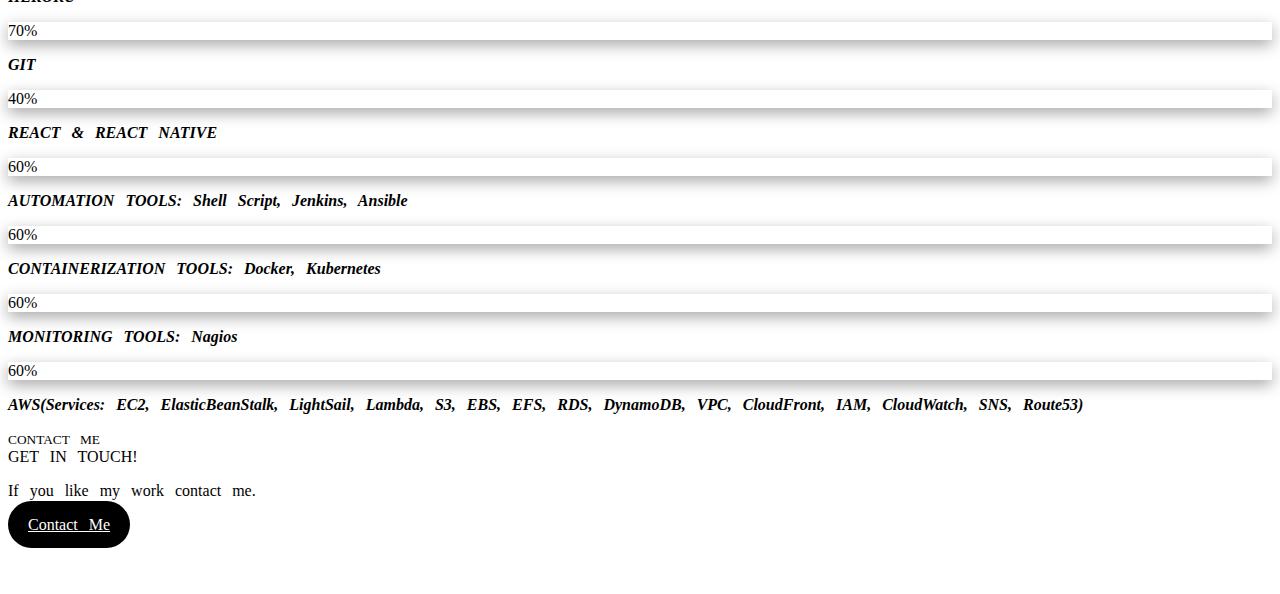
==== commit fd0f3f0d: "Update index.html" ====
--- a/index.html
+++ b/index.html
@@ -176,6 +176,9 @@
                                 <p class="lead"><i><b>MONITORING TOOL: Nagios</b></i><br><span class="" style="border-left:5px solid;">&nbsp; &nbsp; </span>Nagios Core, formerly known as Nagios, is a free and open-source computer-software application that monitors systems, networks and infrastructure.</p>
                                 </div>
                                 <div class="col-lg-6 mt-4">
+                                    <p class="lead"><i><b>IAC TOOL: Terraform</b></i><br><span class="" style="border-left:5px solid;">&nbsp; &nbsp; </span>Terraform is an open-source infrastructure-as-code software tool created by HashiCorp. Users define and provide data center infrastructure using a declarative configuration language known as HashiCorp</p>
+                                    </div>
+                                <div class="col-lg-6 mt-4">
                                 <p class="lead"><i><b>GIT (Vesion Control)</b></i><br><span class="" style="border-left:5px solid;">&nbsp; &nbsp; Git is a distributed version control system that helps developers track changes in their code efficiently.</span></p>
                                 </div>
                                 <div class="col-lg-6 mt-4">
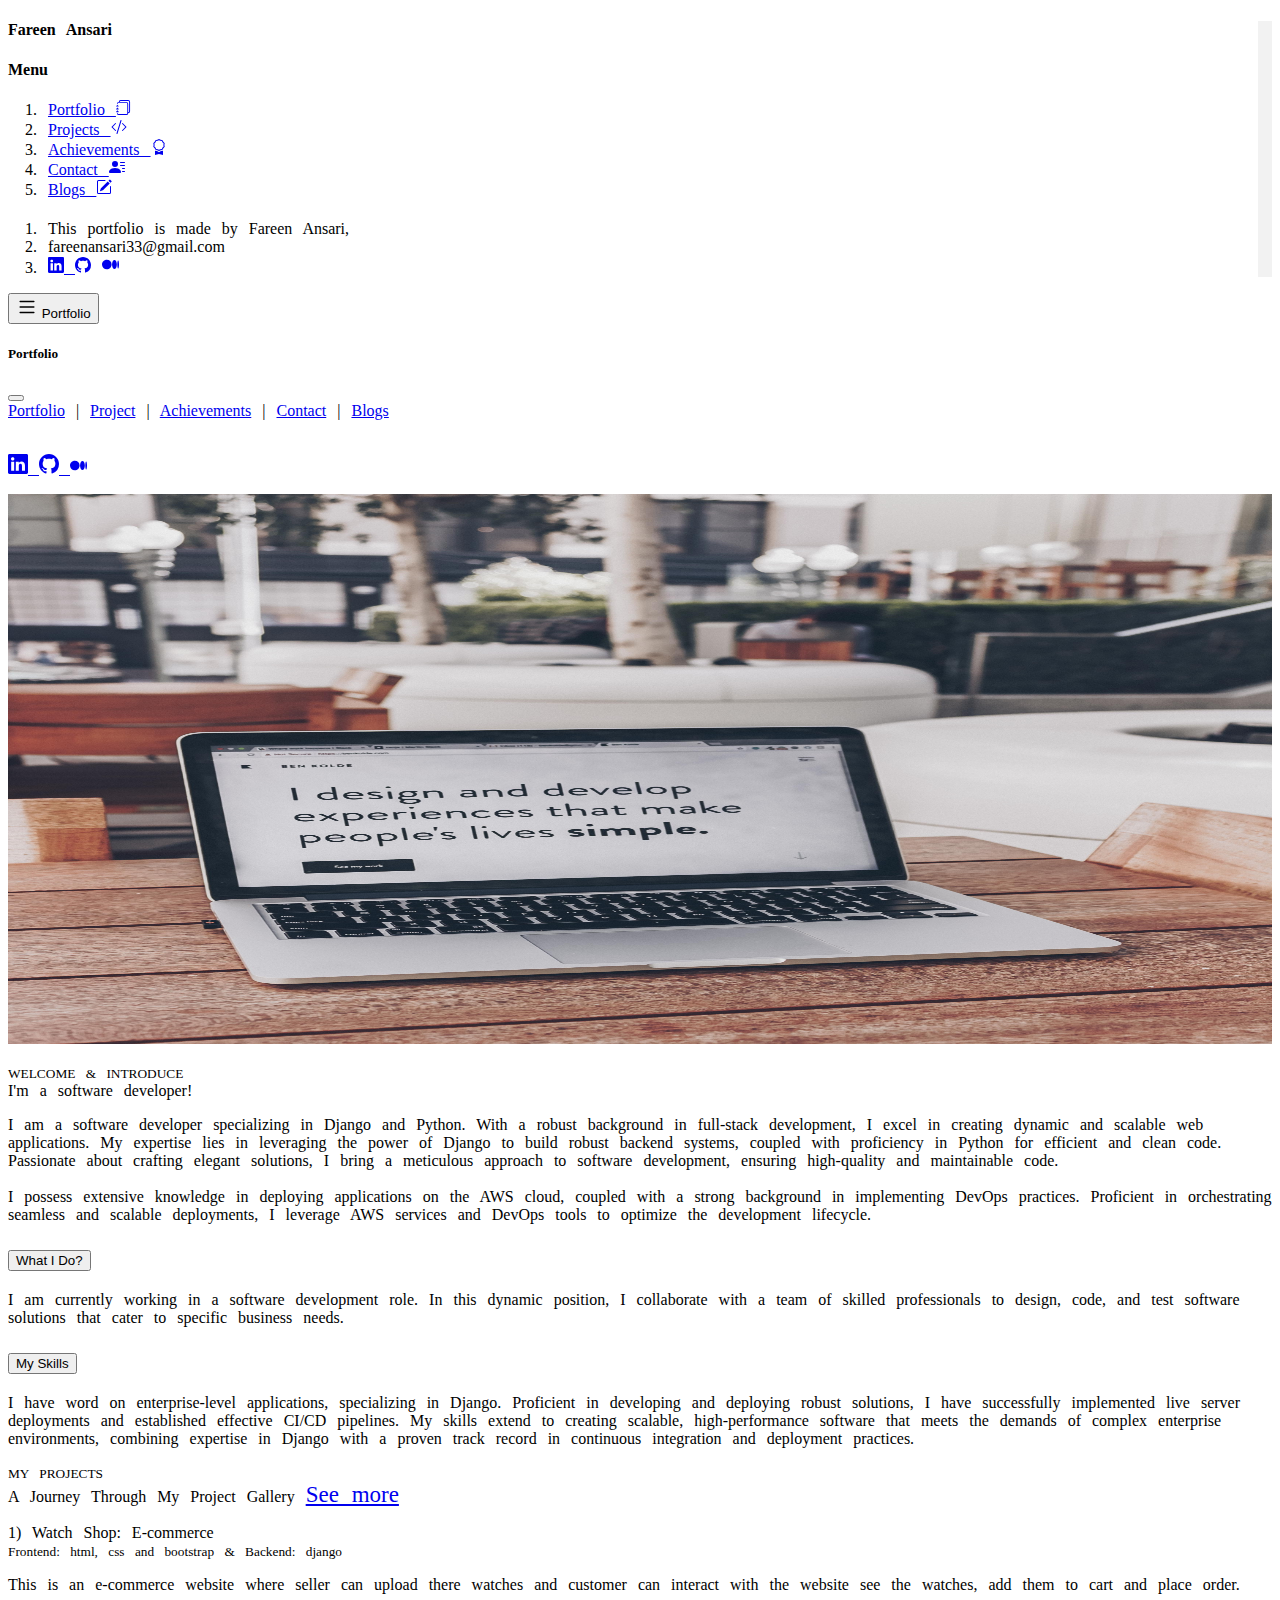
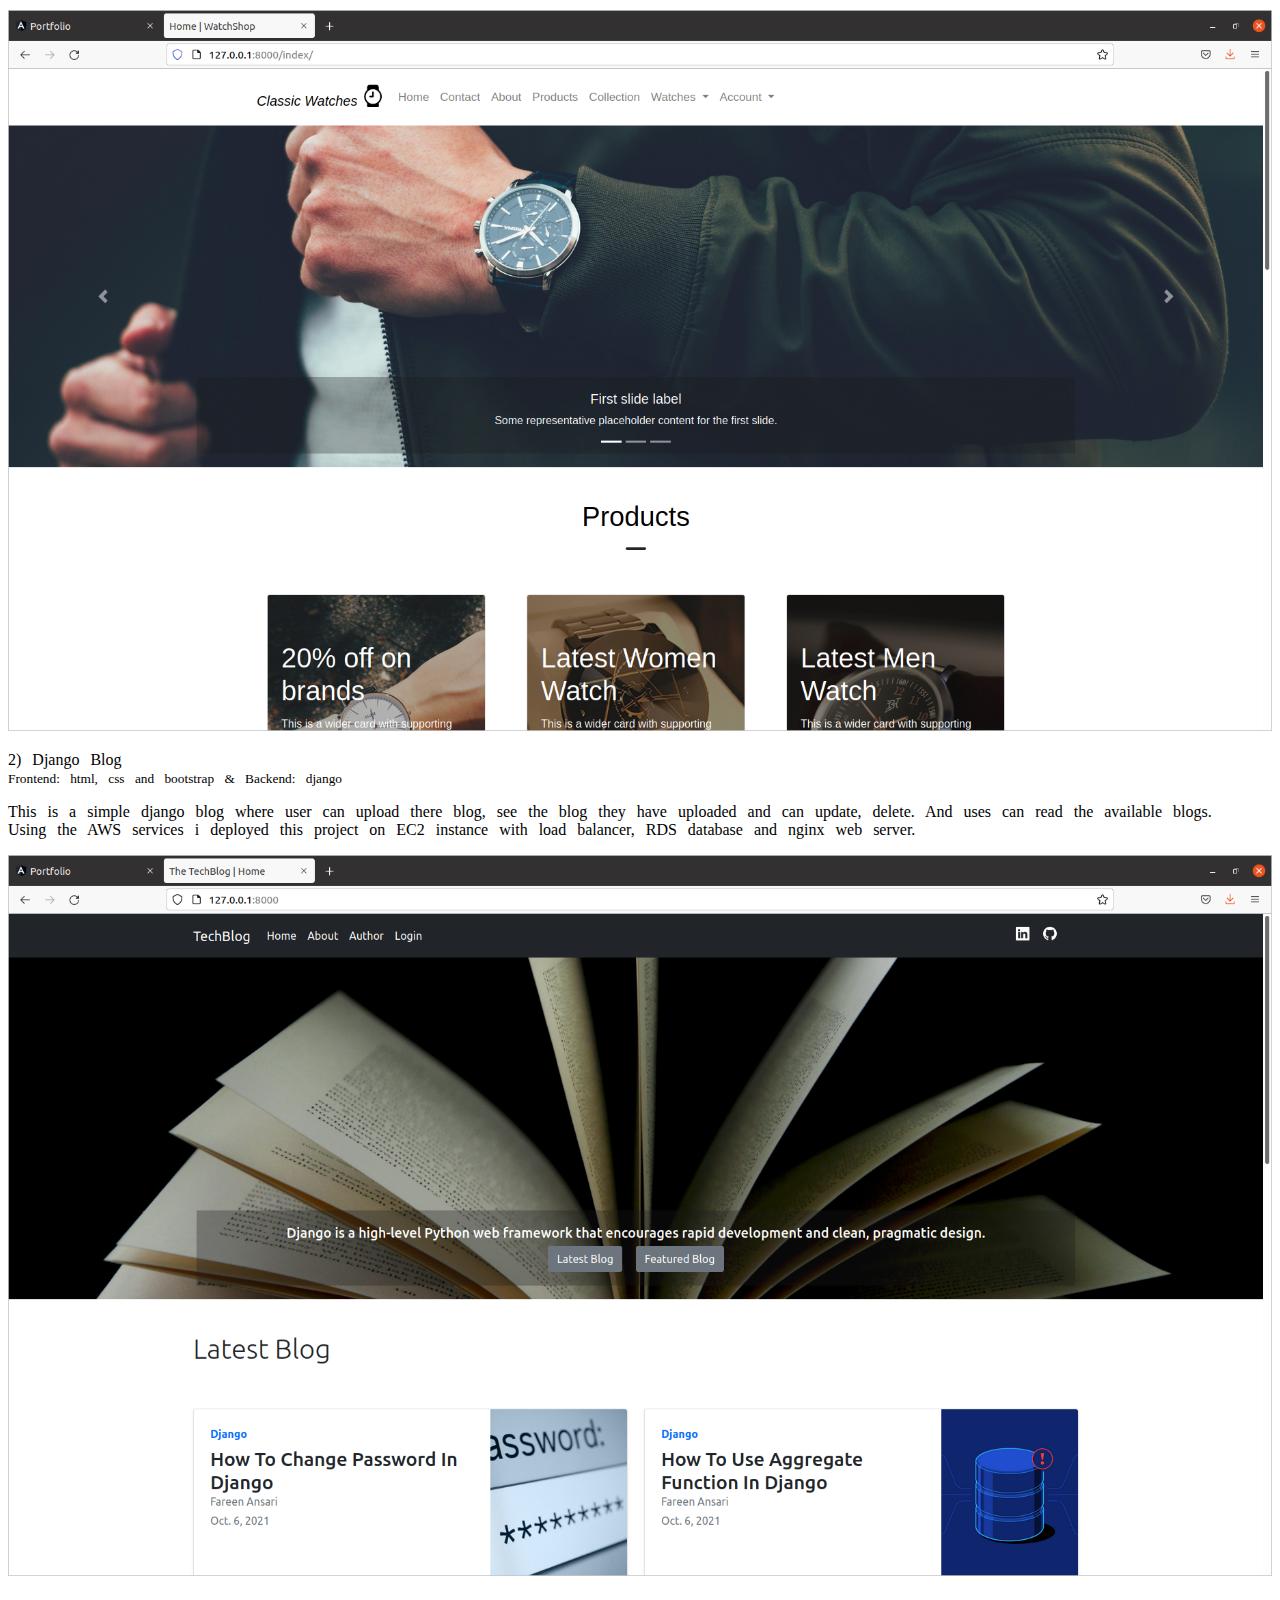
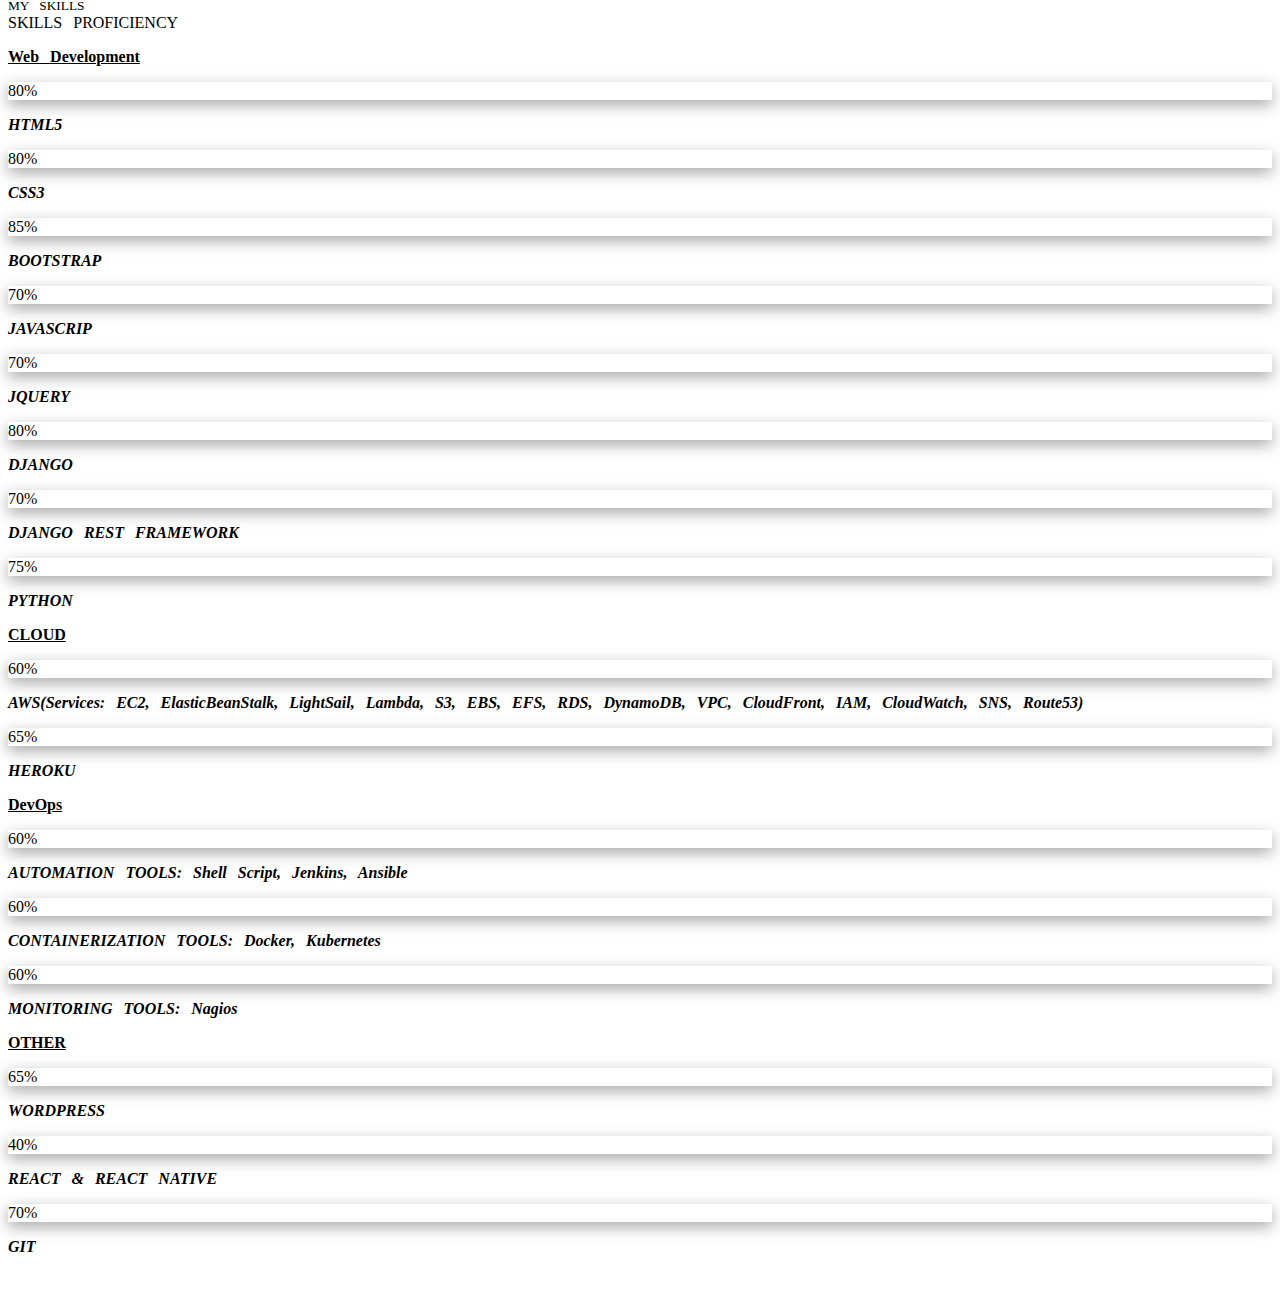
==== commit 9f5f47c5: "Update index.html" ====
--- a/index.html
+++ b/index.html
@@ -1,394 +1,517 @@
 <!doctype html>
 <html lang="en">
-  <head>
+
+<head>
     <meta charset="utf-8">
     <meta name="viewport" content="width=device-width, initial-scale=1">
-    <title>Portfolio</title>
+    <title>Fareen</title>
     <link rel="icon" type="image/x-icon" href="img/fav.png">
-    <link href="https://cdn.jsdelivr.net/npm/bootstrap@5.2.0-beta1/dist/css/bootstrap.min.css" rel="stylesheet" integrity="sha384-0evHe/X+R7YkIZDRvuzKMRqM+OrBnVFBL6DOitfPri4tjfHxaWutUpFmBp4vmVor" crossorigin="anonymous">
+    <link href="https://cdn.jsdelivr.net/npm/bootstrap@5.2.0-beta1/dist/css/bootstrap.min.css" rel="stylesheet"
+        integrity="sha384-0evHe/X+R7YkIZDRvuzKMRqM+OrBnVFBL6DOitfPri4tjfHxaWutUpFmBp4vmVor" crossorigin="anonymous">
     <link rel="stylesheet" href="css/style.css">
-  </head>
-  <body>
-
-
-<div class="container-fluid">
-  <div class="row">
-
-
-        <div class="col-md-3 d-none d-lg-block" style="border-right:14px solid #f2f2f2;">
-            <div class="position-sticky" style="top: 2rem;">
-            <!--<div class="p-4 mb-3 bg-light rounded">
+</head>
+
+<body>
+
+
+    <div class="container-fluid">
+        <div class="row">
+
+
+            <div class="col-md-3 d-none d-lg-block" style="border-right:14px solid #f2f2f2;">
+                <div class="position-sticky" style="top: 2rem;">
+                    <!--<div class="p-4 mb-3 bg-light rounded">
                 <img src="img/logo.png" height="300px" width="300px">
 
                 <p class="mb-0">Customize this section to tell your visitors a little bit about your publication, writers, content, or something else entirely. Totally up to you.</p>
             </div>-->
-            <div class="text-end">
-                <h4 class="fst-italic bg-dark text-light p-3 ">Portfolio</h4>
-            </div>
-
-             <div class="p-4">
-                <h4 class="fst-italic text-end">Menu</h4>
-                <nav>
-                <ol class="list-unstyled">
-                    <li class="text-end mb-1"><a href="index.html" class="text-end text-decoration-none text-dark">Portfolio
-                    <svg xmlns="http://www.w3.org/2000/svg" width="15" height="15" fill="currentColor" class="bi bi-journals" viewBox="0 0 16 16">
-<path d="M5 0h8a2 2 0 0 1 2 2v10a2 2 0 0 1-2 2 2 2 0 0 1-2 2H3a2 2 0 0 1-2-2h1a1 1 0 0 0 1 1h8a1 1 0 0 0 1-1V4a1 1 0 0 0-1-1H3a1 1 0 0 0-1 1H1a2 2 0 0 1 2-2h8a2 2 0 0 1 2 2v9a1 1 0 0 0 1-1V2a1 1 0 0 0-1-1H5a1 1 0 0 0-1 1H3a2 2 0 0 1 2-2z"/>
-<path d="M1 6v-.5a.5.5 0 0 1 1 0V6h.5a.5.5 0 0 1 0 1h-2a.5.5 0 0 1 0-1H1zm0 3v-.5a.5.5 0 0 1 1 0V9h.5a.5.5 0 0 1 0 1h-2a.5.5 0 0 1 0-1H1zm0 2.5v.5H.5a.5.5 0 0 0 0 1h2a.5.5 0 0 0 0-1H2v-.5a.5.5 0 0 0-1 0z"/>
-</svg></a></li>
-                    <li class="text-end mb-1"><a href="projects.html" routerLinkActive="active" class="text-end text-decoration-none text-dark">Projects
-                    <svg xmlns="http://www.w3.org/2000/svg" width="16" height="16" fill="currentColor" class="bi bi-code-slash" viewBox="0 0 16 16">
-<path d="M10.478 1.647a.5.5 0 1 0-.956-.294l-4 13a.5.5 0 0 0 .956.294l4-13zM4.854 4.146a.5.5 0 0 1 0 .708L1.707 8l3.147 3.146a.5.5 0 0 1-.708.708l-3.5-3.5a.5.5 0 0 1 0-.708l3.5-3.5a.5.5 0 0 1 .708 0zm6.292 0a.5.5 0 0 0 0 .708L14.293 8l-3.147 3.146a.5.5 0 0 0 .708.708l3.5-3.5a.5.5 0 0 0 0-.708l-3.5-3.5a.5.5 0 0 0-.708 0z"/>
-</svg></a></li>
-                    <li class="text-end mb-1"><a href="achievements.html" class="text-end text-decoration-none text-dark">Achievements
-                    <svg xmlns="http://www.w3.org/2000/svg" width="16" height="16" fill="currentColor" class="bi bi-award" viewBox="0 0 16 16">
-<path d="M9.669.864 8 0 6.331.864l-1.858.282-.842 1.68-1.337 1.32L2.6 6l-.306 1.854 1.337 1.32.842 1.68 1.858.282L8 12l1.669-.864 1.858-.282.842-1.68 1.337-1.32L13.4 6l.306-1.854-1.337-1.32-.842-1.68L9.669.864zm1.196 1.193.684 1.365 1.086 1.072L12.387 6l.248 1.506-1.086 1.072-.684 1.365-1.51.229L8 10.874l-1.355-.702-1.51-.229-.684-1.365-1.086-1.072L3.614 6l-.25-1.506 1.087-1.072.684-1.365 1.51-.229L8 1.126l1.356.702 1.509.229z"/>
-<path d="M4 11.794V16l4-1 4 1v-4.206l-2.018.306L8 13.126 6.018 12.1 4 11.794z"/>
-</svg></a></li>
-                    <li class="text-end mb-1"><a href="contact.html" class="text-end text-decoration-none text-dark">Contact
-                    <svg xmlns="http://www.w3.org/2000/svg" width="16" height="16" fill="currentColor" class="bi bi-person-lines-fill" viewBox="0 0 16 16">
-<path d="M6 8a3 3 0 1 0 0-6 3 3 0 0 0 0 6zm-5 6s-1 0-1-1 1-4 6-4 6 3 6 4-1 1-1 1H1zM11 3.5a.5.5 0 0 1 .5-.5h4a.5.5 0 0 1 0 1h-4a.5.5 0 0 1-.5-.5zm.5 2.5a.5.5 0 0 0 0 1h4a.5.5 0 0 0 0-1h-4zm2 3a.5.5 0 0 0 0 1h2a.5.5 0 0 0 0-1h-2zm0 3a.5.5 0 0 0 0 1h2a.5.5 0 0 0 0-1h-2z"/>
-</svg></a></li>
-                    <li class="text-end mb-1"><a href="blog.html" routerLinkActive="active" class="text-end text-decoration-none text-dark">Blogs
-                    <svg xmlns="http://www.w3.org/2000/svg" width="16" height="16" fill="currentColor" class="bi bi-pencil-square" viewBox="0 0 16 16">
-  <path d="M15.502 1.94a.5.5 0 0 1 0 .706L14.459 3.69l-2-2L13.502.646a.5.5 0 0 1 .707 0l1.293 1.293zm-1.75 2.456-2-2L4.939 9.21a.5.5 0 0 0-.121.196l-.805 2.414a.25.25 0 0 0 .316.316l2.414-.805a.5.5 0 0 0 .196-.12l6.813-6.814z"/>
-  <path fill-rule="evenodd" d="M1 13.5A1.5 1.5 0 0 0 2.5 15h11a1.5 1.5 0 0 0 1.5-1.5v-6a.5.5 0 0 0-1 0v6a.5.5 0 0 1-.5.5h-11a.5.5 0 0 1-.5-.5v-11a.5.5 0 0 1 .5-.5H9a.5.5 0 0 0 0-1H2.5A1.5 1.5 0 0 0 1 2.5v11z"/>
-</svg></a></li>
-
-
-                </ol>
-                </nav>
-            </div>
-
-
-            <div class="p-4">
-                <h4 class="fst-italic text-end"></h4>
-                <ol class="list-unstyled">
-                <li  class="text-end">This portfolio is made by Fareen Ansari,</li>
-                <li  class="text-end"><a href="mailto:fareenansari33@gmail.com" style="text-decoration:none; color:black;">fareenansari33@gmail.com</a></li>
-                <li  class="text-end">
-                <a href="https://www.linkedin.com/in/fareenansari/" class="me-3 text-decoration-none text-dark" target="_blank"><svg xmlns="http://www.w3.org/2000/svg" width="16" height="16" fill="currentColor" class="bi bi-linkedin" viewBox="0 0 16 16">
-                <path d="M0 1.146C0 .513.526 0 1.175 0h13.65C15.474 0 16 .513 16 1.146v13.708c0 .633-.526 1.146-1.175 1.146H1.175C.526 16 0 15.487 0 14.854V1.146zm4.943 12.248V6.169H2.542v7.225h2.401zm-1.2-8.212c.837 0 1.358-.554 1.358-1.248-.015-.709-.52-1.248-1.342-1.248-.822 0-1.359.54-1.359 1.248 0 .694.521 1.248 1.327 1.248h.016zm4.908 8.212V9.359c0-.216.016-.432.08-.586.173-.431.568-.878 1.232-.878.869 0 1.216.662 1.216 1.634v3.865h2.401V9.25c0-2.22-1.184-3.252-2.764-3.252-1.274 0-1.845.7-2.165 1.193v.025h-.016a5.54 5.54 0 0 1 .016-.025V6.169h-2.4c.03.678 0 7.225 0 7.225h2.4z"/>
-                </svg>
-                </a>
-                <a href="https://github.com/fareen341" class="me-3 text-decoration-none text-dark" target="_blank"><svg xmlns="http://www.w3.org/2000/svg" width="16" height="16" fill="currentColor" class="bi bi-github" viewBox="0 0 16 16">
-                    <path d="M8 0C3.58 0 0 3.58 0 8c0 3.54 2.29 6.53 5.47 7.59.4.07.55-.17.55-.38 0-.19-.01-.82-.01-1.49-2.01.37-2.53-.49-2.69-.94-.09-.23-.48-.94-.82-1.13-.28-.15-.68-.52-.01-.53.63-.01 1.08.58 1.23.82.72 1.21 1.87.87 2.33.66.07-.52.28-.87.51-1.07-1.78-.2-3.64-.89-3.64-3.95 0-.87.31-1.59.82-2.15-.08-.2-.36-1.02.08-2.12 0 0 .67-.21 2.2.82.64-.18 1.32-.27 2-.27.68 0 1.36.09 2 .27 1.53-1.04 2.2-.82 2.2-.82.44 1.1.16 1.92.08 2.12.51.56.82 1.27.82 2.15 0 3.07-1.87 3.75-3.65 3.95.29.25.54.73.54 1.48 0 1.07-.01 1.93-.01 2.2 0 .21.15.46.55.38A8.012 8.012 0 0 0 16 8c0-4.42-3.58-8-8-8z"/>
-                    </svg></a>
-                <a href="https://medium.com/@fareenansari33" class="text-decoration-none text-dark" target="_blank"><svg xmlns="http://www.w3.org/2000/svg" width="17" height="17" fill="currentColor" class="bi bi-medium" viewBox="0 0 16 16">
-  <path d="M9.025 8c0 2.485-2.02 4.5-4.513 4.5A4.506 4.506 0 0 1 0 8c0-2.486 2.02-4.5 4.512-4.5A4.506 4.506 0 0 1 9.025 8zm4.95 0c0 2.34-1.01 4.236-2.256 4.236-1.246 0-2.256-1.897-2.256-4.236 0-2.34 1.01-4.236 2.256-4.236 1.246 0 2.256 1.897 2.256 4.236zM16 8c0 2.096-.355 3.795-.794 3.795-.438 0-.793-1.7-.793-3.795 0-2.096.355-3.795.794-3.795.438 0 .793 1.699.793 3.795z"/>
-</svg></a>
-                 </li>
-                </ol>
-            </div>
-            </div>
-        </div>
-
-        <div class="col-md-8 ">
-                <div class="d-lg-none">
-                <div class="fixed-top">
-                    <p class="bg-dark p-2">
-                    <button class="btn btn-dark" type="button" data-bs-toggle="offcanvas" data-bs-target="#offcanvasTop" aria-controls="offcanvasTop"><span><svg xmlns="http://www.w3.org/2000/svg" width="22" height="22" fill="currentColor" class="bi bi-list" viewBox="0 0 16 16">
-                    <path fill-rule="evenodd" d="M2.5 12a.5.5 0 0 1 .5-.5h10a.5.5 0 0 1 0 1H3a.5.5 0 0 1-.5-.5zm0-4a.5.5 0 0 1 .5-.5h10a.5.5 0 0 1 0 1H3a.5.5 0 0 1-.5-.5zm0-4a.5.5 0 0 1 .5-.5h10a.5.5 0 0 1 0 1H3a.5.5 0 0 1-.5-.5z"/>
-                    </svg></span> Portfolio</button><span class="text-light text-end"></span>
-                    </p>
-                    <!--<p class="text-center">Portfolio</p>-->
-                    <div class="offcanvas offcanvas-top" tabindex="-1" id="offcanvasTop" aria-labelledby="offcanvasTopLabel">
-                        <div class="offcanvas-header">
-                            <h5 id="offcanvasTopLabel">Portfolio</h5>
-                            <button type="button" class="btn-close text-reset" data-bs-dismiss="offcanvas" aria-label="Close"></button>
-                        </div>
-                        <div class="offcanvas-body">
-                            <span><a href="index.html" class="text-end text-decoration-none text-dark">Portfolio</a> |</span> <span><a href='projects.html' class="text-end text-decoration-none text-dark"> Project</a> |</span> <span><a href="achievements.html" class="text-end text-decoration-none text-dark"> Achievements</a> |</span> <span><a href="contact.html" class="text-end text-decoration-none text-dark"> Contact</a> |</span> <span><a href="blog.html" class="text-end text-decoration-none text-dark"> Blogs</a><br><br>
-                            <p>
-                                <a href="https://www.linkedin.com/in/fareenansari/" class="me-3 text-decoration-none text-dark" target="_blank"><svg xmlns="http://www.w3.org/2000/svg" width="20" height="20" fill="currentColor" class="bi bi-linkedin" viewBox="0 0 16 16">
-                                    <path d="M0 1.146C0 .513.526 0 1.175 0h13.65C15.474 0 16 .513 16 1.146v13.708c0 .633-.526 1.146-1.175 1.146H1.175C.526 16 0 15.487 0 14.854V1.146zm4.943 12.248V6.169H2.542v7.225h2.401zm-1.2-8.212c.837 0 1.358-.554 1.358-1.248-.015-.709-.52-1.248-1.342-1.248-.822 0-1.359.54-1.359 1.248 0 .694.521 1.248 1.327 1.248h.016zm4.908 8.212V9.359c0-.216.016-.432.08-.586.173-.431.568-.878 1.232-.878.869 0 1.216.662 1.216 1.634v3.865h2.401V9.25c0-2.22-1.184-3.252-2.764-3.252-1.274 0-1.845.7-2.165 1.193v.025h-.016a5.54 5.54 0 0 1 .016-.025V6.169h-2.4c.03.678 0 7.225 0 7.225h2.4z"/>
+                    <div class="text-end">
+                        <h4 class="fst-italic bg-dark text-light p-3 ">Fareen Ansari</h4>
+                    </div>
+
+                    <div class="p-4">
+                        <h4 class="fst-italic text-end">Menu</h4>
+                        <nav>
+                            <ol class="list-unstyled">
+                                <li class="text-end mb-1"><a href="index.html"
+                                        class="text-end text-decoration-none text-dark">Portfolio
+                                        <svg xmlns="http://www.w3.org/2000/svg" width="15" height="15"
+                                            fill="currentColor" class="bi bi-journals" viewBox="0 0 16 16">
+                                            <path
+                                                d="M5 0h8a2 2 0 0 1 2 2v10a2 2 0 0 1-2 2 2 2 0 0 1-2 2H3a2 2 0 0 1-2-2h1a1 1 0 0 0 1 1h8a1 1 0 0 0 1-1V4a1 1 0 0 0-1-1H3a1 1 0 0 0-1 1H1a2 2 0 0 1 2-2h8a2 2 0 0 1 2 2v9a1 1 0 0 0 1-1V2a1 1 0 0 0-1-1H5a1 1 0 0 0-1 1H3a2 2 0 0 1 2-2z" />
+                                            <path
+                                                d="M1 6v-.5a.5.5 0 0 1 1 0V6h.5a.5.5 0 0 1 0 1h-2a.5.5 0 0 1 0-1H1zm0 3v-.5a.5.5 0 0 1 1 0V9h.5a.5.5 0 0 1 0 1h-2a.5.5 0 0 1 0-1H1zm0 2.5v.5H.5a.5.5 0 0 0 0 1h2a.5.5 0 0 0 0-1H2v-.5a.5.5 0 0 0-1 0z" />
+                                        </svg></a></li>
+                                <li class="text-end mb-1"><a href="projects.html" routerLinkActive="active"
+                                        class="text-end text-decoration-none text-dark">Projects
+                                        <svg xmlns="http://www.w3.org/2000/svg" width="16" height="16"
+                                            fill="currentColor" class="bi bi-code-slash" viewBox="0 0 16 16">
+                                            <path
+                                                d="M10.478 1.647a.5.5 0 1 0-.956-.294l-4 13a.5.5 0 0 0 .956.294l4-13zM4.854 4.146a.5.5 0 0 1 0 .708L1.707 8l3.147 3.146a.5.5 0 0 1-.708.708l-3.5-3.5a.5.5 0 0 1 0-.708l3.5-3.5a.5.5 0 0 1 .708 0zm6.292 0a.5.5 0 0 0 0 .708L14.293 8l-3.147 3.146a.5.5 0 0 0 .708.708l3.5-3.5a.5.5 0 0 0 0-.708l-3.5-3.5a.5.5 0 0 0-.708 0z" />
+                                        </svg></a></li>
+                                <li class="text-end mb-1"><a href="achievements.html"
+                                        class="text-end text-decoration-none text-dark">Achievements
+                                        <svg xmlns="http://www.w3.org/2000/svg" width="16" height="16"
+                                            fill="currentColor" class="bi bi-award" viewBox="0 0 16 16">
+                                            <path
+                                                d="M9.669.864 8 0 6.331.864l-1.858.282-.842 1.68-1.337 1.32L2.6 6l-.306 1.854 1.337 1.32.842 1.68 1.858.282L8 12l1.669-.864 1.858-.282.842-1.68 1.337-1.32L13.4 6l.306-1.854-1.337-1.32-.842-1.68L9.669.864zm1.196 1.193.684 1.365 1.086 1.072L12.387 6l.248 1.506-1.086 1.072-.684 1.365-1.51.229L8 10.874l-1.355-.702-1.51-.229-.684-1.365-1.086-1.072L3.614 6l-.25-1.506 1.087-1.072.684-1.365 1.51-.229L8 1.126l1.356.702 1.509.229z" />
+                                            <path
+                                                d="M4 11.794V16l4-1 4 1v-4.206l-2.018.306L8 13.126 6.018 12.1 4 11.794z" />
+                                        </svg></a></li>
+                                <li class="text-end mb-1"><a href="contact.html"
+                                        class="text-end text-decoration-none text-dark">Contact
+                                        <svg xmlns="http://www.w3.org/2000/svg" width="16" height="16"
+                                            fill="currentColor" class="bi bi-person-lines-fill" viewBox="0 0 16 16">
+                                            <path
+                                                d="M6 8a3 3 0 1 0 0-6 3 3 0 0 0 0 6zm-5 6s-1 0-1-1 1-4 6-4 6 3 6 4-1 1-1 1H1zM11 3.5a.5.5 0 0 1 .5-.5h4a.5.5 0 0 1 0 1h-4a.5.5 0 0 1-.5-.5zm.5 2.5a.5.5 0 0 0 0 1h4a.5.5 0 0 0 0-1h-4zm2 3a.5.5 0 0 0 0 1h2a.5.5 0 0 0 0-1h-2zm0 3a.5.5 0 0 0 0 1h2a.5.5 0 0 0 0-1h-2z" />
+                                        </svg></a></li>
+                                <li class="text-end mb-1"><a href="blog.html" routerLinkActive="active"
+                                        class="text-end text-decoration-none text-dark">Blogs
+                                        <svg xmlns="http://www.w3.org/2000/svg" width="16" height="16"
+                                            fill="currentColor" class="bi bi-pencil-square" viewBox="0 0 16 16">
+                                            <path
+                                                d="M15.502 1.94a.5.5 0 0 1 0 .706L14.459 3.69l-2-2L13.502.646a.5.5 0 0 1 .707 0l1.293 1.293zm-1.75 2.456-2-2L4.939 9.21a.5.5 0 0 0-.121.196l-.805 2.414a.25.25 0 0 0 .316.316l2.414-.805a.5.5 0 0 0 .196-.12l6.813-6.814z" />
+                                            <path fill-rule="evenodd"
+                                                d="M1 13.5A1.5 1.5 0 0 0 2.5 15h11a1.5 1.5 0 0 0 1.5-1.5v-6a.5.5 0 0 0-1 0v6a.5.5 0 0 1-.5.5h-11a.5.5 0 0 1-.5-.5v-11a.5.5 0 0 1 .5-.5H9a.5.5 0 0 0 0-1H2.5A1.5 1.5 0 0 0 1 2.5v11z" />
+                                        </svg></a></li>
+
+
+                            </ol>
+                        </nav>
+                    </div>
+
+
+                    <div class="p-4">
+                        <h4 class="fst-italic text-end"></h4>
+                        <ol class="list-unstyled">
+                            <li class="text-end">This portfolio is made by Fareen Ansari,</li>
+                            <li class="text-end"><a href="mailto:fareenansari33@gmail.com"
+                                    style="text-decoration:none; color:black;">fareenansari33@gmail.com</a></li>
+                            <li class="text-end">
+                                <a href="https://www.linkedin.com/in/fareenansari/"
+                                    class="me-3 text-decoration-none text-dark" target="_blank"><svg
+                                        xmlns="http://www.w3.org/2000/svg" width="16" height="16" fill="currentColor"
+                                        class="bi bi-linkedin" viewBox="0 0 16 16">
+                                        <path
+                                            d="M0 1.146C0 .513.526 0 1.175 0h13.65C15.474 0 16 .513 16 1.146v13.708c0 .633-.526 1.146-1.175 1.146H1.175C.526 16 0 15.487 0 14.854V1.146zm4.943 12.248V6.169H2.542v7.225h2.401zm-1.2-8.212c.837 0 1.358-.554 1.358-1.248-.015-.709-.52-1.248-1.342-1.248-.822 0-1.359.54-1.359 1.248 0 .694.521 1.248 1.327 1.248h.016zm4.908 8.212V9.359c0-.216.016-.432.08-.586.173-.431.568-.878 1.232-.878.869 0 1.216.662 1.216 1.634v3.865h2.401V9.25c0-2.22-1.184-3.252-2.764-3.252-1.274 0-1.845.7-2.165 1.193v.025h-.016a5.54 5.54 0 0 1 .016-.025V6.169h-2.4c.03.678 0 7.225 0 7.225h2.4z" />
                                     </svg>
                                 </a>
-                                <a href="https://github.com/fareen341" class="me-3 text-decoration-none text-dark" target="_blank"><svg xmlns="http://www.w3.org/2000/svg" width="20" height="20" fill="currentColor" class="bi bi-github" viewBox="0 0 16 16">
-                                    <path d="M8 0C3.58 0 0 3.58 0 8c0 3.54 2.29 6.53 5.47 7.59.4.07.55-.17.55-.38 0-.19-.01-.82-.01-1.49-2.01.37-2.53-.49-2.69-.94-.09-.23-.48-.94-.82-1.13-.28-.15-.68-.52-.01-.53.63-.01 1.08.58 1.23.82.72 1.21 1.87.87 2.33.66.07-.52.28-.87.51-1.07-1.78-.2-3.64-.89-3.64-3.95 0-.87.31-1.59.82-2.15-.08-.2-.36-1.02.08-2.12 0 0 .67-.21 2.2.82.64-.18 1.32-.27 2-.27.68 0 1.36.09 2 .27 1.53-1.04 2.2-.82 2.2-.82.44 1.1.16 1.92.08 2.12.51.56.82 1.27.82 2.15 0 3.07-1.87 3.75-3.65 3.95.29.25.54.73.54 1.48 0 1.07-.01 1.93-.01 2.2 0 .21.15.46.55.38A8.012 8.012 0 0 0 16 8c0-4.42-3.58-8-8-8z"/>
-                                    </svg>
-                                </a>
-                                <a href="https://medium.com/@fareenansari33" class="text-decoration-none text-dark" target="_blank"><svg xmlns="http://www.w3.org/2000/svg" width="17" height="17" fill="currentColor" class="bi bi-medium" viewBox="0 0 16 16">
-  <path d="M9.025 8c0 2.485-2.02 4.5-4.513 4.5A4.506 4.506 0 0 1 0 8c0-2.486 2.02-4.5 4.512-4.5A4.506 4.506 0 0 1 9.025 8zm4.95 0c0 2.34-1.01 4.236-2.256 4.236-1.246 0-2.256-1.897-2.256-4.236 0-2.34 1.01-4.236 2.256-4.236 1.246 0 2.256 1.897 2.256 4.236zM16 8c0 2.096-.355 3.795-.794 3.795-.438 0-.793-1.7-.793-3.795 0-2.096.355-3.795.794-3.795.438 0 .793 1.699.793 3.795z"/>
-</svg></a>
+                                <a href="https://github.com/fareen341" class="me-3 text-decoration-none text-dark"
+                                    target="_blank"><svg xmlns="http://www.w3.org/2000/svg" width="16" height="16"
+                                        fill="currentColor" class="bi bi-github" viewBox="0 0 16 16">
+                                        <path
+                                            d="M8 0C3.58 0 0 3.58 0 8c0 3.54 2.29 6.53 5.47 7.59.4.07.55-.17.55-.38 0-.19-.01-.82-.01-1.49-2.01.37-2.53-.49-2.69-.94-.09-.23-.48-.94-.82-1.13-.28-.15-.68-.52-.01-.53.63-.01 1.08.58 1.23.82.72 1.21 1.87.87 2.33.66.07-.52.28-.87.51-1.07-1.78-.2-3.64-.89-3.64-3.95 0-.87.31-1.59.82-2.15-.08-.2-.36-1.02.08-2.12 0 0 .67-.21 2.2.82.64-.18 1.32-.27 2-.27.68 0 1.36.09 2 .27 1.53-1.04 2.2-.82 2.2-.82.44 1.1.16 1.92.08 2.12.51.56.82 1.27.82 2.15 0 3.07-1.87 3.75-3.65 3.95.29.25.54.73.54 1.48 0 1.07-.01 1.93-.01 2.2 0 .21.15.46.55.38A8.012 8.012 0 0 0 16 8c0-4.42-3.58-8-8-8z" />
+                                    </svg></a>
+                                <a href="https://medium.com/@fareenansari33" class="text-decoration-none text-dark"
+                                    target="_blank"><svg xmlns="http://www.w3.org/2000/svg" width="17" height="17"
+                                        fill="currentColor" class="bi bi-medium" viewBox="0 0 16 16">
+                                        <path
+                                            d="M9.025 8c0 2.485-2.02 4.5-4.513 4.5A4.506 4.506 0 0 1 0 8c0-2.486 2.02-4.5 4.512-4.5A4.506 4.506 0 0 1 9.025 8zm4.95 0c0 2.34-1.01 4.236-2.256 4.236-1.246 0-2.256-1.897-2.256-4.236 0-2.34 1.01-4.236 2.256-4.236 1.246 0 2.256 1.897 2.256 4.236zM16 8c0 2.096-.355 3.795-.794 3.795-.438 0-.793-1.7-.793-3.795 0-2.096.355-3.795.794-3.795.438 0 .793 1.699.793 3.795z" />
+                                    </svg></a>
+                            </li>
+                        </ol>
+                    </div>
+                </div>
+            </div>
+
+            <div class="col-md-8 ">
+                <div class="d-lg-none">
+                    <div class="fixed-top">
+                        <p class="bg-dark p-2">
+                            <button class="btn btn-dark" type="button" data-bs-toggle="offcanvas"
+                                data-bs-target="#offcanvasTop" aria-controls="offcanvasTop"><span><svg
+                                        xmlns="http://www.w3.org/2000/svg" width="22" height="22" fill="currentColor"
+                                        class="bi bi-list" viewBox="0 0 16 16">
+                                        <path fill-rule="evenodd"
+                                            d="M2.5 12a.5.5 0 0 1 .5-.5h10a.5.5 0 0 1 0 1H3a.5.5 0 0 1-.5-.5zm0-4a.5.5 0 0 1 .5-.5h10a.5.5 0 0 1 0 1H3a.5.5 0 0 1-.5-.5zm0-4a.5.5 0 0 1 .5-.5h10a.5.5 0 0 1 0 1H3a.5.5 0 0 1-.5-.5z" />
+                                    </svg></span> Portfolio</button><span class="text-light text-end"></span>
                         </p>
+                        <!--<p class="text-center">Portfolio</p>-->
+                        <div class="offcanvas offcanvas-top" tabindex="-1" id="offcanvasTop"
+                            aria-labelledby="offcanvasTopLabel">
+                            <div class="offcanvas-header">
+                                <h5 id="offcanvasTopLabel">Portfolio</h5>
+                                <button type="button" class="btn-close text-reset" data-bs-dismiss="offcanvas"
+                                    aria-label="Close"></button>
+                            </div>
+                            <div class="offcanvas-body">
+                                <span><a href="index.html" class="text-end text-decoration-none text-dark">Portfolio</a>
+                                    |</span> <span><a href='projects.html'
+                                        class="text-end text-decoration-none text-dark"> Project</a> |</span> <span><a
+                                        href="achievements.html" class="text-end text-decoration-none text-dark">
+                                        Achievements</a> |</span> <span><a href="contact.html"
+                                        class="text-end text-decoration-none text-dark"> Contact</a> |</span> <span><a
+                                        href="blog.html" class="text-end text-decoration-none text-dark">
+                                        Blogs</a><br><br>
+                                    <p>
+                                        <a href="https://www.linkedin.com/in/fareenansari/"
+                                            class="me-3 text-decoration-none text-dark" target="_blank"><svg
+                                                xmlns="http://www.w3.org/2000/svg" width="20" height="20"
+                                                fill="currentColor" class="bi bi-linkedin" viewBox="0 0 16 16">
+                                                <path
+                                                    d="M0 1.146C0 .513.526 0 1.175 0h13.65C15.474 0 16 .513 16 1.146v13.708c0 .633-.526 1.146-1.175 1.146H1.175C.526 16 0 15.487 0 14.854V1.146zm4.943 12.248V6.169H2.542v7.225h2.401zm-1.2-8.212c.837 0 1.358-.554 1.358-1.248-.015-.709-.52-1.248-1.342-1.248-.822 0-1.359.54-1.359 1.248 0 .694.521 1.248 1.327 1.248h.016zm4.908 8.212V9.359c0-.216.016-.432.08-.586.173-.431.568-.878 1.232-.878.869 0 1.216.662 1.216 1.634v3.865h2.401V9.25c0-2.22-1.184-3.252-2.764-3.252-1.274 0-1.845.7-2.165 1.193v.025h-.016a5.54 5.54 0 0 1 .016-.025V6.169h-2.4c.03.678 0 7.225 0 7.225h2.4z" />
+                                            </svg>
+                                        </a>
+                                        <a href="https://github.com/fareen341"
+                                            class="me-3 text-decoration-none text-dark" target="_blank"><svg
+                                                xmlns="http://www.w3.org/2000/svg" width="20" height="20"
+                                                fill="currentColor" class="bi bi-github" viewBox="0 0 16 16">
+                                                <path
+                                                    d="M8 0C3.58 0 0 3.58 0 8c0 3.54 2.29 6.53 5.47 7.59.4.07.55-.17.55-.38 0-.19-.01-.82-.01-1.49-2.01.37-2.53-.49-2.69-.94-.09-.23-.48-.94-.82-1.13-.28-.15-.68-.52-.01-.53.63-.01 1.08.58 1.23.82.72 1.21 1.87.87 2.33.66.07-.52.28-.87.51-1.07-1.78-.2-3.64-.89-3.64-3.95 0-.87.31-1.59.82-2.15-.08-.2-.36-1.02.08-2.12 0 0 .67-.21 2.2.82.64-.18 1.32-.27 2-.27.68 0 1.36.09 2 .27 1.53-1.04 2.2-.82 2.2-.82.44 1.1.16 1.92.08 2.12.51.56.82 1.27.82 2.15 0 3.07-1.87 3.75-3.65 3.95.29.25.54.73.54 1.48 0 1.07-.01 1.93-.01 2.2 0 .21.15.46.55.38A8.012 8.012 0 0 0 16 8c0-4.42-3.58-8-8-8z" />
+                                            </svg>
+                                        </a>
+                                        <a href="https://medium.com/@fareenansari33"
+                                            class="text-decoration-none text-dark" target="_blank"><svg
+                                                xmlns="http://www.w3.org/2000/svg" width="17" height="17"
+                                                fill="currentColor" class="bi bi-medium" viewBox="0 0 16 16">
+                                                <path
+                                                    d="M9.025 8c0 2.485-2.02 4.5-4.513 4.5A4.506 4.506 0 0 1 0 8c0-2.486 2.02-4.5 4.512-4.5A4.506 4.506 0 0 1 9.025 8zm4.95 0c0 2.34-1.01 4.236-2.256 4.236-1.246 0-2.256-1.897-2.256-4.236 0-2.34 1.01-4.236 2.256-4.236 1.246 0 2.256 1.897 2.256 4.236zM16 8c0 2.096-.355 3.795-.794 3.795-.438 0-.793-1.7-.793-3.795 0-2.096.355-3.795.794-3.795.438 0 .793 1.699.793 3.795z" />
+                                            </svg></a>
+                                    </p>
+                            </div>
                         </div>
                     </div>
                 </div>
+                <div class="row justify-content-md-center mt-5">
+
+
                 </div>
-            <div class="row justify-content-md-center mt-5">
-
-
-        </div>
-        <div class="row">
-                        <div class="col-lg-6 mt-5">
-                            <img src="img/home.jpg" height="550px" width="100%">
-                        </div>
-                        <div class="col-lg-6 mt-5">
-                        <p class="text-muted"><small>WELCOME & INTRODUCE</small><br> <span class="lead display-6">HELLO! MY NAME IS FAREEN ANSARI!</span></p>
-                        <span style="text-align:justify; font-family: 'Slabo 27px'">I am currently employed in a software development role, where I actively contribute to the creation and enhancement of software applications.
-                            Driven by a keen interest in cloud computing and DevOps practices, I am now determined to embark on a new journey in AWS cloud and DevOps domains. Recently, I have been actively upskilling myself by learning AWS services, exploring cloud architecture, and familiarizing myself with popular DevOps tools.</span>
-                            <section class="mt-3">
+                <div class="row">
+                    <div class="col-lg-6 mt-5">
+                        <img src="img/home.jpg" height="550px" width="100%">
+                    </div>
+                    <div class="col-lg-6 mt-5">
+                        <p class="text-muted"><small>WELCOME & INTRODUCE</small><br> <span
+                                class="text-dark display-6 text-uppercase">I'm a software developer!</span></p>
+                        <span style="text-align:justify; font-family: 'Slabo 27px'">I am a software developer
+                            specializing in Django and Python. With a robust background in full-stack development, I
+                            excel in creating dynamic and scalable web applications. My expertise lies in leveraging the
+                            power of Django to build robust backend systems, coupled with proficiency in Python for
+                            efficient and clean code. Passionate about crafting elegant solutions, I bring a meticulous
+                            approach to software development, ensuring high-quality and maintainable code.
+                            <br>
+                            <br>
+                            I possess extensive knowledge in deploying applications on the AWS cloud, coupled with a
+                            strong background in implementing DevOps practices. Proficient in orchestrating seamless and
+                            scalable deployments, I leverage AWS services and DevOps tools to optimize the development
+                            lifecycle.
+                        </span>
+                        <section class="mt-3">
                             <div class="accordion" id="accordionExample">
-                                    <div class="accordion-item ">
-                                        <h2 class="accordion-header" id="headingOne">
-                                        <button class="accordion-button bg-dark text-light" type="button" data-bs-toggle="collapse" data-bs-target="#collapseOne" aria-expanded="true" aria-controls="collapseOne">
+                                <div class="accordion-item ">
+                                    <h2 class="accordion-header" id="headingOne">
+                                        <button class="accordion-button bg-dark text-light" type="button"
+                                            data-bs-toggle="collapse" data-bs-target="#collapseOne" aria-expanded="true"
+                                            aria-controls="collapseOne">
                                             <span class="">What I Do?</span>
                                         </button>
-                                        </h2>
-                                        <div id="collapseOne" class="accordion-collapse collapse show" aria-labelledby="headingOne" data-bs-parent="#accordionExample">
-                                            <div class="accordion-body">
-                                                I am currently working in a software development role. In this dynamic position, I collaborate with a team of skilled professionals to design, code, and test software solutions that cater to specific business needs.
-                                            </div>
+                                    </h2>
+                                    <div id="collapseOne" class="accordion-collapse collapse show"
+                                        aria-labelledby="headingOne" data-bs-parent="#accordionExample">
+                                        <div class="accordion-body">
+                                            I am currently working in a software development role. In this dynamic
+                                            position, I collaborate with a team of skilled professionals to design,
+                                            code, and test software solutions that cater to specific business needs.
                                         </div>
                                     </div>
-                                    <div class="accordion-item">
-                                        <h2 class="accordion-header" id="headingTwo">
-                                        <button class="accordion-button collapsed bg-light text-dark" type="button" data-bs-toggle="collapse" data-bs-target="#collapseTwo" aria-expanded="false" aria-controls="collapseTwo">
-                                            My Interest
+                                </div>
+                                <div class="accordion-item">
+                                    <h2 class="accordion-header" id="headingTwo">
+                                        <button class="accordion-button collapsed bg-light text-dark" type="button"
+                                            data-bs-toggle="collapse" data-bs-target="#collapseTwo"
+                                            aria-expanded="false" aria-controls="collapseTwo">
+                                            My Skills
                                         </button>
-                                        </h2>
-                                        <div id="collapseTwo" class="accordion-collapse collapse" aria-labelledby="headingTwo" data-bs-parent="#accordionExample">
-                                            <div class="accordion-body">
-                                                <p>My passion for technology and curiosity about cloud computing led me to explore the AWS platform and its vast array of services.
-                                                    Recently, I have successfully completed my AWS Solutions Architect - Associate certification. Also i'm preparing for Solutions Architect - Professional certification.
-                                                    Using AWS services and several DevOps tools, I have successfully developed various projects.</p>
-                                            </div>
+                                    </h2>
+                                    <div id="collapseTwo" class="accordion-collapse collapse"
+                                        aria-labelledby="headingTwo" data-bs-parent="#accordionExample">
+                                        <div class="accordion-body">
+                                            <p>I have word on enterprise-level applications, specializing in Django.
+                                                Proficient in developing and deploying robust solutions, I have
+                                                successfully implemented live server deployments and established
+                                                effective CI/CD pipelines. My skills extend to creating scalable,
+                                                high-performance software that meets the demands of complex enterprise
+                                                environments, combining expertise in Django with a proven track record
+                                                in continuous integration and deployment practices.</p>
                                         </div>
                                     </div>
-                            </div>
-                            </section>
-                    </div>
-
-
-                        <div class="col-lg-12 mt-5">
-                            <p class="text-muted"><small>MY SKILLS</small><br> <span class="lead display-6">HERE ARE SOME OF SKILLS</span></p>
-                            <div class="row">
-                                <div class="col-lg-6">
-                                <p class="lead"><i><b>AWS (Cloud)</b></i><br><span class="" style="border-left:5px solid;">&nbsp; &nbsp; Amazon Web Services (AWS) is the world’s most comprehensive and broadly adopted cloud platform, offering over 200 fully featured services from data centers globally. </br><span style="font-weight: bold;">Services:</span> VPC, EC2, IAM, S3 & Glacier, EFS, RDS, DynamoDb, CloudFront, CLI, Route 53, Storage Gateway, CloudWatch, ElasticBeanStack, Lambda, API Gateway, SQS, CloudFormation, etc. </span></p>
-                                </div>
-                                <div class="col-lg-6">
-                                    <p class="lead"><i><b>AUTOMATION: Jenkins, Ansible, Shell Script, Python</b></i><br><span class="" style="border-left:5px solid;">&nbsp; &nbsp;<span style="font-weight: bold;">Jenkins: </span>Jenkins is an open-source automation server used for continuous integration and continuous delivery (CI/CD) in software development. </br><span style="font-weight: bold;">Ansible: </span>Ansible is a suite of software tools that enables infrastructure as code.</br><span style="font-weight: bold;">Shell Script: </span>A shell script is a computer program designed to be run by a Unix shell, a command-line interpreter.</span></br><span style="font-weight: bold;">Python: </span>A Python script is a set of instructions written in the Python programming language to perform a specific task or automate a series of tasks.</span></p>
-                                </div>
-                                <div class="col-lg-6 mt-4">
-                                <p class="lead"><i><b>CONTAINERIZATION TOOLS: Docker, Kubernetes</b></i><br><span class="" style="border-left:5px solid;">&nbsp; &nbsp; <span style="font-weight: bold;">Docker:</span> Docker is a set of platform as a service products that use OS-level virtualization to deliver software in packages called containers. </br><span style="font-weight: bold;">Kubernetes:</span> Kubernetes is an open-source container orchestration system for automating software deployment, scaling, and management.</span></p>
-                                </div>
-                                <div class="col-lg-6 mt-4">
-                                <p class="lead"><i><b>MONITORING TOOL: Nagios</b></i><br><span class="" style="border-left:5px solid;">&nbsp; &nbsp; </span>Nagios Core, formerly known as Nagios, is a free and open-source computer-software application that monitors systems, networks and infrastructure.</p>
-                                </div>
-                                <div class="col-lg-6 mt-4">
-                                    <p class="lead"><i><b>IAC TOOL: Terraform</b></i><br><span class="" style="border-left:5px solid;">&nbsp; &nbsp; </span>Terraform is an open-source infrastructure-as-code software tool created by HashiCorp. Users define and provide data center infrastructure using a declarative configuration language known as HashiCorp</p>
-                                    </div>
-                                <div class="col-lg-6 mt-4">
-                                <p class="lead"><i><b>GIT (Vesion Control)</b></i><br><span class="" style="border-left:5px solid;">&nbsp; &nbsp; Git is a distributed version control system that helps developers track changes in their code efficiently.</span></p>
-                                </div>
-                                <div class="col-lg-6 mt-4">
-                                <p class="lead"><i><b>DJANGO</b></i><br><span class="" style="border-left:5px solid;">&nbsp; &nbsp; Django is a high-level Python web framework that enables rapid development of secure and maintainable websites.</span></p>
-                                </div>
-                                <div class="col-lg-6 mt-4">
-                                <p class="lead"><i><b>DJANGO REST FRAMEWORK</b></i><br><span class="" style="border-left:5px solid;">&nbsp; &nbsp; Django REST framework is a powerful and flexible toolkit for building Web APIs.</span></p>
-                                </div>
-                                <div class="col-lg-6 mt-4">
-                                <p class="lead"><i><b>PYTHON</b></i><br><span class="" style="border-left:5px solid;">&nbsp; &nbsp; Python is an interpreted high-level general-purpose programming language.</span></p>
-                                </div>
-                                <div class="col-lg-6 mt-4">
-                                <p class="lead"><i><b>HEROKU (Cloud)</b></i><br><span class="" style="border-left:5px solid;">&nbsp; &nbsp; Heroku is a cloud platform as a service supporting several programming languages</span></p>
-                                </div>
-                               <div class="col-lg-6 mt-4">
-                                <p class="lead"><i><b>HTML5</b></i><br><span class="" style="border-left:5px solid;">&nbsp; &nbsp; The HyperText Markup Language, or HTML is the standard markup language for documents designed to be displayed in a web browser. </span></p>
-                                </div>
-                                <div class="col-lg-6 mt-4">
-                                <p class="lead"><i><b>CSS3</b></i><br><span class="" style="border-left:5px solid;">&nbsp; &nbsp; Cascading Style Sheets is a style sheet language used for describing the presentation of a document written in a markup language such as HTML.</span></p>
-                                </div>
-                                <div class="col-lg-6 mt-4">
-                                <p class="lead"><i><b>BOOTSTRAP</b></i><br><span class="" style="border-left:5px solid;">&nbsp; &nbsp; Bootstrap is the most popular HTML, CSS and JavaScript framework for developing a responsive and mobile friendly website.</span></p>
-                                </div>
-                                <div class="col-lg-6 mt-4">
-                                <p class="lead"><i><b>JAVASCRIP</b></i><br><span class="" style="border-left:5px solid;">&nbsp; &nbsp; JavaScript is a text-based programming language used both on the client-side and server-side that allows you to make web pages interactive. </span></p>
-                                </div>
-                                <div class="col-lg-6 mt-4">
-                                <p class="lead"><i><b>JQUERY</b></i><br><span class="" style="border-left:5px solid;">&nbsp; &nbsp; JQuery is a lightweight, "write less, do more", JavaScript library. The purpose of jQuery is to make it much easier to use JavaScript on your website.</span></p>
-                                </div>
-                                <div class="col-lg-6 mt-4">
-                                <p class="lead"><i><b>WORDPRESS</b></i><br><span class="" style="border-left:5px solid;">&nbsp; &nbsp; WordPress is a free and open-source content management system written in PHP and paired with a MySQL or MariaDB database.</span></p>
-                                </div>
-                                <div class="col-lg-6 mt-4">
-                                <p class="lead"><i><b>OS</b></i><br><span class="" style="border-left:5px solid;">&nbsp; &nbsp; WINDOWS, LINUX</span></p>
-                                </div>
-
-                            </div>
+                                </div>
+                            </div>
+                        </section>
+                    </div>
+
+                    <!-- <div class="col-lg-12 mt-5">
+                        <p class="text-muted"><small>MY SKILLS</small><br> <span class="lead display-6">HERE ARE SOME OF SKILLS</span></p>
+                        <div class="row">
+                            <div class="col-lg-6">
+                            <p class="lead"><i><b>AWS (Cloud)</b></i><br><span class="" style="border-left:5px solid;">&nbsp; &nbsp; Amazon Web Services (AWS) is the world’s most comprehensive and broadly adopted cloud platform, offering over 200 fully featured services from data centers globally. </br><span style="font-weight: bold;">Services:</span> VPC, EC2, IAM, S3 & Glacier, EFS, RDS, DynamoDb, CloudFront, CLI, Route 53, Storage Gateway, CloudWatch, ElasticBeanStack, Lambda, API Gateway, SQS, CloudFormation, etc. </span></p>
+                            </div>
+                            <div class="col-lg-6">
+                                <p class="lead"><i><b>AUTOMATION: Jenkins, Ansible, Shell Script, Python</b></i><br><span class="" style="border-left:5px solid;">&nbsp; &nbsp;<span style="font-weight: bold;">Jenkins: </span>Jenkins is an open-source automation server used for continuous integration and continuous delivery (CI/CD) in software development. </br><span style="font-weight: bold;">Ansible: </span>Ansible is a suite of software tools that enables infrastructure as code.</br><span style="font-weight: bold;">Shell Script: </span>A shell script is a computer program designed to be run by a Unix shell, a command-line interpreter.</span></br><span style="font-weight: bold;">Python: </span>A Python script is a set of instructions written in the Python programming language to perform a specific task or automate a series of tasks.</span></p>
+                            </div>
+                            <div class="col-lg-6 mt-4">
+                            <p class="lead"><i><b>CONTAINERIZATION TOOLS: Docker, Kubernetes</b></i><br><span class="" style="border-left:5px solid;">&nbsp; &nbsp; <span style="font-weight: bold;">Docker:</span> Docker is a set of platform as a service products that use OS-level virtualization to deliver software in packages called containers. </br><span style="font-weight: bold;">Kubernetes:</span> Kubernetes is an open-source container orchestration system for automating software deployment, scaling, and management.</span></p>
+                            </div>
+                            <div class="col-lg-6 mt-4">
+                            <p class="lead"><i><b>MONITORING TOOL: Nagios</b></i><br><span class="" style="border-left:5px solid;">&nbsp; &nbsp; </span>Nagios Core, formerly known as Nagios, is a free and open-source computer-software application that monitors systems, networks and infrastructure.</p>
+                            </div>
+                            <div class="col-lg-6 mt-4">
+                                <p class="lead"><i><b>IAC TOOL: Terraform</b></i><br><span class="" style="border-left:5px solid;">&nbsp; &nbsp; </span>Terraform is an open-source infrastructure-as-code software tool created by HashiCorp. Users define and provide data center infrastructure using a declarative configuration language known as HashiCorp</p>
+                                </div>
+                            <div class="col-lg-6 mt-4">
+                            <p class="lead"><i><b>GIT (Vesion Control)</b></i><br><span class="" style="border-left:5px solid;">&nbsp; &nbsp; Git is a distributed version control system that helps developers track changes in their code efficiently.</span></p>
+                            </div>
+                            <div class="col-lg-6 mt-4">
+                            <p class="lead"><i><b>DJANGO</b></i><br><span class="" style="border-left:5px solid;">&nbsp; &nbsp; Django is a high-level Python web framework that enables rapid development of secure and maintainable websites.</span></p>
+                            </div>
+                            <div class="col-lg-6 mt-4">
+                            <p class="lead"><i><b>DJANGO REST FRAMEWORK</b></i><br><span class="" style="border-left:5px solid;">&nbsp; &nbsp; Django REST framework is a powerful and flexible toolkit for building Web APIs.</span></p>
+                            </div>
+                            <div class="col-lg-6 mt-4">
+                            <p class="lead"><i><b>PYTHON</b></i><br><span class="" style="border-left:5px solid;">&nbsp; &nbsp; Python is an interpreted high-level general-purpose programming language.</span></p>
+                            </div>
+                            <div class="col-lg-6 mt-4">
+                            <p class="lead"><i><b>HEROKU (Cloud)</b></i><br><span class="" style="border-left:5px solid;">&nbsp; &nbsp; Heroku is a cloud platform as a service supporting several programming languages</span></p>
+                            </div>
+                           <div class="col-lg-6 mt-4">
+                            <p class="lead"><i><b>HTML5</b></i><br><span class="" style="border-left:5px solid;">&nbsp; &nbsp; The HyperText Markup Language, or HTML is the standard markup language for documents designed to be displayed in a web browser. </span></p>
+                            </div>
+                            <div class="col-lg-6 mt-4">
+                            <p class="lead"><i><b>CSS3</b></i><br><span class="" style="border-left:5px solid;">&nbsp; &nbsp; Cascading Style Sheets is a style sheet language used for describing the presentation of a document written in a markup language such as HTML.</span></p>
+                            </div>
+                            <div class="col-lg-6 mt-4">
+                            <p class="lead"><i><b>BOOTSTRAP</b></i><br><span class="" style="border-left:5px solid;">&nbsp; &nbsp; Bootstrap is the most popular HTML, CSS and JavaScript framework for developing a responsive and mobile friendly website.</span></p>
+                            </div>
+                            <div class="col-lg-6 mt-4">
+                            <p class="lead"><i><b>JAVASCRIP</b></i><br><span class="" style="border-left:5px solid;">&nbsp; &nbsp; JavaScript is a text-based programming language used both on the client-side and server-side that allows you to make web pages interactive. </span></p>
+                            </div>
+                            <div class="col-lg-6 mt-4">
+                            <p class="lead"><i><b>JQUERY</b></i><br><span class="" style="border-left:5px solid;">&nbsp; &nbsp; JQuery is a lightweight, "write less, do more", JavaScript library. The purpose of jQuery is to make it much easier to use JavaScript on your website.</span></p>
+                            </div>
+                            <div class="col-lg-6 mt-4">
+                            <p class="lead"><i><b>WORDPRESS</b></i><br><span class="" style="border-left:5px solid;">&nbsp; &nbsp; WordPress is a free and open-source content management system written in PHP and paired with a MySQL or MariaDB database.</span></p>
+                            </div>
+                            <div class="col-lg-6 mt-4">
+                            <p class="lead"><i><b>OS</b></i><br><span class="" style="border-left:5px solid;">&nbsp; &nbsp; WINDOWS, LINUX</span></p>
+                            </div>
+
                         </div>
-
-                        <div class="col-lg-12 mt-5">
-                            <p class="text-muted text-end"><small>MY SKILLS</small><br> <span class="lead display-6">SKILLS PROFICIENCY</span></p>
-                            <div class="row">
-                                <div class="col-lg-6">
-                                    <div class="progress mt-2" style="box-shadow: rgba(0, 0, 0, 0.35) 0px 5px 15px;">
-                                        <div class="progress-bar bg-dark text-light" role="progressbar" style="width: 80%;" aria-valuenow="80" aria-valuemin="0" aria-valuemax="100">80%</div>
-                                    </div>
-                                </div>
-                                <div class="col-lg-6">
-                                    <p class="lead"><i><b>HTML5</b></i></p>
-                                </div>
-
-                                <div class="col-lg-6">
-                                    <div class="progress mt-2" style="box-shadow: rgba(0, 0, 0, 0.35) 0px 5px 15px;">
-                                        <div class="progress-bar bg-dark text-light" role="progressbar" style="width: 80%;" aria-valuenow="80" aria-valuemin="0" aria-valuemax="100">80%</div>
-                                    </div>
-                                </div>
-                                <div class="col-lg-6">
-                                    <p class="lead"><i><b>CSS3</b></i></p>
-                                </div>
-                                <div class="col-lg-6">
-                                    <div class="progress mt-2" style="box-shadow: rgba(0, 0, 0, 0.35) 0px 5px 15px;">
-                                        <div class="progress-bar bg-dark text-light" role="progressbar" style="width: 85%;" aria-valuenow="85" aria-valuemin="0" aria-valuemax="100">85%</div>
-                                    </div>
-                                </div>
-                                <div class="col-lg-6">
-                                    <p class="lead"><i><b>BOOTSTRAP</b></i></p>
-                                </div>
-                                <div class="col-lg-6">
-                                    <div class="progress mt-2" style="box-shadow: rgba(0, 0, 0, 0.35) 0px 5px 15px;">
-                                        <div class="progress-bar bg-dark text-light" role="progressbar" style="width: 70%;" aria-valuenow="70" aria-valuemin="0" aria-valuemax="100">70%</div>
-                                    </div>
-                                </div>
-                                <div class="col-lg-6">
-                                    <p class="lead"><i><b>JAVASCRIP</b></i></p>
-                                </div>
-                                <div class="col-lg-6">
-                                    <div class="progress mt-2" style="box-shadow: rgba(0, 0, 0, 0.35) 0px 5px 15px;">
-                                        <div class="progress-bar bg-dark text-light" role="progressbar" style="width: 70%;" aria-valuenow="70" aria-valuemin="0" aria-valuemax="100">70%</div>
-                                    </div>
-                                </div>
-                                <div class="col-lg-6">
-                                    <p class="lead"><i><b>JQUERY</b></i></p>
-                                </div>
-                                <div class="col-lg-6">
-                                    <div class="progress mt-2" style="box-shadow: rgba(0, 0, 0, 0.35) 0px 5px 15px;">
-                                        <div class="progress-bar bg-dark text-light" role="progressbar" style="width: 80%;" aria-valuenow="80" aria-valuemin="0" aria-valuemax="100">80%</div>
-                                    </div>
-                                </div>
-                                <div class="col-lg-6">
-                                    <p class="lead"><i><b>DJANGO</b></i></p>
-                                </div>
-                                <div class="col-lg-6">
-                                    <div class="progress mt-2" style="box-shadow: rgba(0, 0, 0, 0.35) 0px 5px 15px;">
-                                        <div class="progress-bar bg-dark text-light" role="progressbar" style="width: 70%;" aria-valuenow="70" aria-valuemin="0" aria-valuemax="100">70%</div>
-                                    </div>
-                                </div>
-                                <div class="col-lg-6">
-                                    <p class="lead"><i><b>DJANGO REST FRAMEWORK</b></i></p>
-                                </div>
-                                <div class="col-lg-6">
-                                    <div class="progress mt-2" style="box-shadow: rgba(0, 0, 0, 0.35) 0px 5px 15px;">
-                                        <div class="progress-bar bg-dark text-light" role="progressbar" style="width: 75%;" aria-valuenow="75" aria-valuemin="0" aria-valuemax="100">75%</div>
-                                    </div>
-                                </div>
-                                <div class="col-lg-6">
-                                    <p class="lead"><i><b>PYTHON</b></i></p>
-                                </div>
-                                <div class="col-lg-6">
-                                    <div class="progress mt-2" style="box-shadow: rgba(0, 0, 0, 0.35) 0px 5px 15px;">
-                                        <div class="progress-bar bg-dark text-light" role="progressbar" style="width: 65%;" aria-valuenow="65" aria-valuemin="0" aria-valuemax="100">65%</div>
-                                    </div>
-                                </div>
-                                <div class="col-lg-6">
-                                    <p class="lead"><i><b>WORDPRESS</b></i></p>
-                                </div>
-
-                                <div class="col-lg-6">
-                                    <div class="progress mt-2" style="box-shadow: rgba(0, 0, 0, 0.35) 0px 5px 15px;">
-                                        <div class="progress-bar bg-dark text-light" role="progressbar" style="width: 65%;" aria-valuenow="65" aria-valuemin="0" aria-valuemax="100">65%</div>
-                                    </div>
-                                </div>
-                                <div class="col-lg-6">
-                                    <p class="lead"><i><b>HEROKU</b></i></p>
-                                </div>
-                                <div class="col-lg-6">
-                                    <div class="progress mt-2" style="box-shadow: rgba(0, 0, 0, 0.35) 0px 5px 15px;">
-                                        <div class="progress-bar bg-dark text-light" role="progressbar" style="width: 70%;" aria-valuenow="70" aria-valuemin="0" aria-valuemax="100">70%</div>
-                                    </div>
-                                </div>
-
-                                <div class="col-lg-6">
-                                    <p class="lead"><i><b>GIT</b></i></p>
-                                </div>
-                                <div class="col-lg-6">
-                                    <div class="progress mt-2" style="box-shadow: rgba(0, 0, 0, 0.35) 0px 5px 15px;">
-                                        <div class="progress-bar bg-dark text-light" role="progressbar" style="width: 40%;" aria-valuenow="40" aria-valuemin="0" aria-valuemax="100">40%</div>
-                                    </div>
-                                </div>
-                                <div class="col-lg-6">
-                                    <p class="lead"><i><b>REACT & REACT NATIVE</b></i></p>
-                                </div>
-                                <div class="col-lg-6">
-                                    <div class="progress mt-2" style="box-shadow: rgba(0, 0, 0, 0.35) 0px 5px 15px;">
-                                        <div class="progress-bar bg-dark text-light" role="progressbar" style="width: 60%;" aria-valuenow="60" aria-valuemin="0" aria-valuemax="100">60%</div>
-                                    </div>
-                                </div>
-                                <div class="col-lg-6">
-                                    <p class="lead"><i><b>AUTOMATION TOOLS: Shell Script, Jenkins, Ansible</b></i></p>
-                                </div>
-                                <div class="col-lg-6">
-                                    <div class="progress mt-2" style="box-shadow: rgba(0, 0, 0, 0.35) 0px 5px 15px;">
-                                        <div class="progress-bar bg-dark text-light" role="progressbar" style="width: 60%;" aria-valuenow="60" aria-valuemin="0" aria-valuemax="100">60%</div>
-                                    </div>
-                                </div>
-                                <div class="col-lg-6">
-                                    <p class="lead"><i><b>CONTAINERIZATION TOOLS: Docker, Kubernetes</b></i></p>
-                                </div>
-
-
-                                 <div class="col-lg-6">
-                                    <div class="progress mt-2" style="box-shadow: rgba(0, 0, 0, 0.35) 0px 5px 15px;">
-                                        <div class="progress-bar bg-dark text-light" role="progressbar" style="width: 60%;" aria-valuenow="60" aria-valuemin="0" aria-valuemax="100">60%</div>
-                                    </div>
-                                </div>
-                                <div class="col-lg-6">
-                                    <p class="lead"><i><b>MONITORING TOOLS: Nagios</b></i></p>
-                                </div>
-
-
-                                <div class="col-lg-6">
-                                    <div class="progress mt-2" style="box-shadow: rgba(0, 0, 0, 0.35) 0px 5px 15px;">
-                                        <div class="progress-bar bg-dark text-light" role="progressbar" style="width: 60%;" aria-valuenow="60" aria-valuemin="0" aria-valuemax="100">60%</div>
-
-
-                                    </div>
-                                </div>
-
-                                <div class="col-lg-6">
-                                    <p class="lead"><i><b>AWS(Services: EC2,
-                                        ElasticBeanStalk, LightSail,
-                                        Lambda, S3, EBS, EFS, RDS,
-                                        DynamoDB, VPC, CloudFront,
-                                        IAM, CloudWatch, SNS,
-                                        Route53)</b></i></p>
-                                </div>
-
-
-
-
-
+                    </div> -->
+
+
+                    <div class="col-lg-12 mt-5">
+                        <p class="text-muted"><small>MY PROJECTS</small><br> <span
+                                class="display-6 text-uppercase text-dark">A Journey Through My Project Gallery</span>
+                            <span class="my-4 text-end" style="font-size: 23px;"> <a href="projects.html">See more</a></span>
+                        </p>
+                        <div class="row">
+                            <div class="col-lg-12">
+                                <p class="text-muted mt-5"><span class="lead display-6">1) Watch Shop:
+                                        E-commerce</span><br><small class="text-primary">Frontend: html, css and
+                                        bootstrap & Backend: django</small></p>
+                                <p>This is an e-commerce website where seller can upload there watches and customer can
+                                    interact with the website see the watches, add them to cart and place order.</p>
+                                <img src="img/watchshop.png" width="100%">
+                            </div>
+                            <div class="col-lg-12">
+                                <p class="text-muted mt-5"><span class="lead display-6">2) Django Blog</span>
+                                    <br /><small class="text-primary">Frontend: html, css and bootstrap & Backend:
+                                        django</small>
+                                </p>
+                                <p>This is a simple django blog where user can upload there blog, see the blog they have
+                                    uploaded and can update, delete. And uses can read the available blogs.<br>Using the
+                                    AWS services i deployed this project on EC2 instance with load balancer, RDS
+                                    database and nginx web server.</p>
+                                <img src="img/blogproject.png" width="100%">
                             </div>
                         </div>
 
-                        <div class="col-lg-12 mt-5">
-                            <p class="text-muted"><small>CONTACT ME</small><br> <span class="lead display-6">GET IN TOUCH!</span></p>
-                            <p>If you like my work contact me.</p>
-                            <p class="my-4"> <a href="contact.html" class="text-decoration-none btnstyle ">Contact Me</a></p>
-                           <!-- <router-outlet></router-outlet>  -->
+                    </div>
+
+                    <div class="col-lg-12 mt-5">
+                        <p class="text-muted text-end"><small>MY SKILLS</small><br> <span
+                                class="lead display-6 text-dark">SKILLS PROFICIENCY</span></p>
+                        <div class="row">
+                            <p class="lead text-center text-uppercase mt-3"><b><u>Web Development</u></b></p>
+                            <div class="col-lg-6">
+                                <div class="progress mt-2" style="box-shadow: rgba(0, 0, 0, 0.35) 0px 5px 15px;">
+                                    <div class="progress-bar bg-dark text-light" role="progressbar" style="width: 80%;"
+                                        aria-valuenow="80" aria-valuemin="0" aria-valuemax="100">80%</div>
+                                </div>
+                            </div>
+                            <div class="col-lg-6">
+                                <p class="lead"><i><b>HTML5</b></i></p>
+                            </div>
+
+                            <div class="col-lg-6">
+                                <div class="progress mt-2" style="box-shadow: rgba(0, 0, 0, 0.35) 0px 5px 15px;">
+                                    <div class="progress-bar bg-dark text-light" role="progressbar" style="width: 80%;"
+                                        aria-valuenow="80" aria-valuemin="0" aria-valuemax="100">80%</div>
+                                </div>
+                            </div>
+                            <div class="col-lg-6">
+                                <p class="lead"><i><b>CSS3</b></i></p>
+                            </div>
+                            <div class="col-lg-6">
+                                <div class="progress mt-2" style="box-shadow: rgba(0, 0, 0, 0.35) 0px 5px 15px;">
+                                    <div class="progress-bar bg-dark text-light" role="progressbar" style="width: 85%;"
+                                        aria-valuenow="85" aria-valuemin="0" aria-valuemax="100">85%</div>
+                                </div>
+                            </div>
+                            <div class="col-lg-6">
+                                <p class="lead"><i><b>BOOTSTRAP</b></i></p>
+                            </div>
+                            <div class="col-lg-6">
+                                <div class="progress mt-2" style="box-shadow: rgba(0, 0, 0, 0.35) 0px 5px 15px;">
+                                    <div class="progress-bar bg-dark text-light" role="progressbar" style="width: 70%;"
+                                        aria-valuenow="70" aria-valuemin="0" aria-valuemax="100">70%</div>
+                                </div>
+                            </div>
+                            <div class="col-lg-6">
+                                <p class="lead"><i><b>JAVASCRIP</b></i></p>
+                            </div>
+                            <div class="col-lg-6">
+                                <div class="progress mt-2" style="box-shadow: rgba(0, 0, 0, 0.35) 0px 5px 15px;">
+                                    <div class="progress-bar bg-dark text-light" role="progressbar" style="width: 70%;"
+                                        aria-valuenow="70" aria-valuemin="0" aria-valuemax="100">70%</div>
+                                </div>
+                            </div>
+                            <div class="col-lg-6">
+                                <p class="lead"><i><b>JQUERY</b></i></p>
+                            </div>
+                            <div class="col-lg-6">
+                                <div class="progress mt-2" style="box-shadow: rgba(0, 0, 0, 0.35) 0px 5px 15px;">
+                                    <div class="progress-bar bg-dark text-light" role="progressbar" style="width: 80%;"
+                                        aria-valuenow="80" aria-valuemin="0" aria-valuemax="100">80%</div>
+                                </div>
+                            </div>
+                            <div class="col-lg-6">
+                                <p class="lead"><i><b>DJANGO</b></i></p>
+                            </div>
+                            <div class="col-lg-6">
+                                <div class="progress mt-2" style="box-shadow: rgba(0, 0, 0, 0.35) 0px 5px 15px;">
+                                    <div class="progress-bar bg-dark text-light" role="progressbar" style="width: 70%;"
+                                        aria-valuenow="70" aria-valuemin="0" aria-valuemax="100">70%</div>
+                                </div>
+                            </div>
+                            <div class="col-lg-6">
+                                <p class="lead"><i><b>DJANGO REST FRAMEWORK</b></i></p>
+                            </div>
+                            <div class="col-lg-6">
+                                <div class="progress mt-2" style="box-shadow: rgba(0, 0, 0, 0.35) 0px 5px 15px;">
+                                    <div class="progress-bar bg-dark text-light" role="progressbar" style="width: 75%;"
+                                        aria-valuenow="75" aria-valuemin="0" aria-valuemax="100">75%</div>
+                                </div>
+                            </div>
+                            <div class="col-lg-6">
+                                <p class="lead"><i><b>PYTHON</b></i></p>
+                            </div>
+
+
+                            <p class="lead text-center mt-3"><b><u>CLOUD</u></b></p>
+                            <div class="col-lg-6">
+                                <div class="progress mt-2" style="box-shadow: rgba(0, 0, 0, 0.35) 0px 5px 15px;">
+                                    <div class="progress-bar bg-dark text-light" role="progressbar" style="width: 60%;"
+                                        aria-valuenow="60" aria-valuemin="0" aria-valuemax="100">60%</div>
+                                </div>
+                            </div>
+
+                            <div class="col-lg-6">
+                                <p class="lead"><i><b>AWS(Services: EC2,
+                                            ElasticBeanStalk, LightSail,
+                                            Lambda, S3, EBS, EFS, RDS,
+                                            DynamoDB, VPC, CloudFront,
+                                            IAM, CloudWatch, SNS,
+                                            Route53)</b></i></p>
+                            </div>
+                            <div class="col-lg-6">
+                                <div class="progress mt-2" style="box-shadow: rgba(0, 0, 0, 0.35) 0px 5px 15px;">
+                                    <div class="progress-bar bg-dark text-light" role="progressbar" style="width: 65%;"
+                                        aria-valuenow="65" aria-valuemin="0" aria-valuemax="100">65%</div>
+                                </div>
+                            </div>
+                            <div class="col-lg-6">
+                                <p class="lead"><i><b>HEROKU</b></i></p>
+                            </div>
+
+
+                            <p class="lead text-center text-uppercase mt-3"><b><u>DevOps</u></b></p>
+                            <div class="col-lg-6">
+                                <div class="progress mt-2" style="box-shadow: rgba(0, 0, 0, 0.35) 0px 5px 15px;">
+                                    <div class="progress-bar bg-dark text-light" role="progressbar" style="width: 60%;"
+                                        aria-valuenow="60" aria-valuemin="0" aria-valuemax="100">60%</div>
+                                </div>
+                            </div>
+
+                            <div class="col-lg-6">
+                                <p class="lead"><i><b>AUTOMATION TOOLS: Shell Script, Jenkins, Ansible</b></i></p>
+                            </div>
+                            <div class="col-lg-6">
+                                <div class="progress mt-2" style="box-shadow: rgba(0, 0, 0, 0.35) 0px 5px 15px;">
+                                    <div class="progress-bar bg-dark text-light" role="progressbar" style="width: 60%;"
+                                        aria-valuenow="60" aria-valuemin="0" aria-valuemax="100">60%</div>
+                                </div>
+                            </div>
+                            <div class="col-lg-6">
+                                <p class="lead"><i><b>CONTAINERIZATION TOOLS: Docker, Kubernetes</b></i></p>
+                            </div>
+
+
+                            <div class="col-lg-6">
+                                <div class="progress mt-2" style="box-shadow: rgba(0, 0, 0, 0.35) 0px 5px 15px;">
+                                    <div class="progress-bar bg-dark text-light" role="progressbar" style="width: 60%;"
+                                        aria-valuenow="60" aria-valuemin="0" aria-valuemax="100">60%</div>
+                                </div>
+                            </div>
+                            <div class="col-lg-6">
+                                <p class="lead"><i><b>MONITORING TOOLS: Nagios</b></i></p>
+                            </div>
+
+                            <p class="lead text-center mt-3"><b><u>OTHER</u></b></p>
+                            <div class="col-lg-6">
+                                <div class="progress mt-2" style="box-shadow: rgba(0, 0, 0, 0.35) 0px 5px 15px;">
+                                    <div class="progress-bar bg-dark text-light" role="progressbar" style="width: 65%;"
+                                        aria-valuenow="65" aria-valuemin="0" aria-valuemax="100">65%</div>
+                                </div>
+                            </div>
+                            <div class="col-lg-6">
+                                <p class="lead"><i><b>WORDPRESS</b></i></p>
+                            </div>
+                            <div class="col-lg-6">
+                                <div class="progress mt-2" style="box-shadow: rgba(0, 0, 0, 0.35) 0px 5px 15px;">
+                                    <div class="progress-bar bg-dark text-light" role="progressbar" style="width: 40%;"
+                                        aria-valuenow="40" aria-valuemin="0" aria-valuemax="100">40%</div>
+                                </div>
+                            </div>
+                            <div class="col-lg-6">
+                                <p class="lead"><i><b>REACT & REACT NATIVE</b></i></p>
+                            </div>
+                            <div class="col-lg-6">
+                                <div class="progress mt-2" style="box-shadow: rgba(0, 0, 0, 0.35) 0px 5px 15px;">
+                                    <div class="progress-bar bg-dark text-light" role="progressbar" style="width: 70%;"
+                                        aria-valuenow="70" aria-valuemin="0" aria-valuemax="100">70%</div>
+                                </div>
+                            </div>
+
+                            <div class="col-lg-6">
+                                <p class="lead"><i><b>GIT</b></i></p>
+                            </div>
+
                         </div>
-
+                    </div>
                     <div class="mb-5"></div>
                     <br>
-                        <br>
-
-    </div>
-
-</div>
-
-
-
-    <script src="https://cdn.jsdelivr.net/npm/bootstrap@5.2.0-beta1/dist/js/bootstrap.bundle.min.js" integrity="sha384-pprn3073KE6tl6bjs2QrFaJGz5/SUsLqktiwsUTF55Jfv3qYSDhgCecCxMW52nD2" crossorigin="anonymous"></script>
-  </body>
+                    <br>
+
+                </div>
+
+            </div>
+
+
+
+            <script src="https://cdn.jsdelivr.net/npm/bootstrap@5.2.0-beta1/dist/js/bootstrap.bundle.min.js"
+                integrity="sha384-pprn3073KE6tl6bjs2QrFaJGz5/SUsLqktiwsUTF55Jfv3qYSDhgCecCxMW52nD2"
+                crossorigin="anonymous"></script>
+</body>
+
 </html>
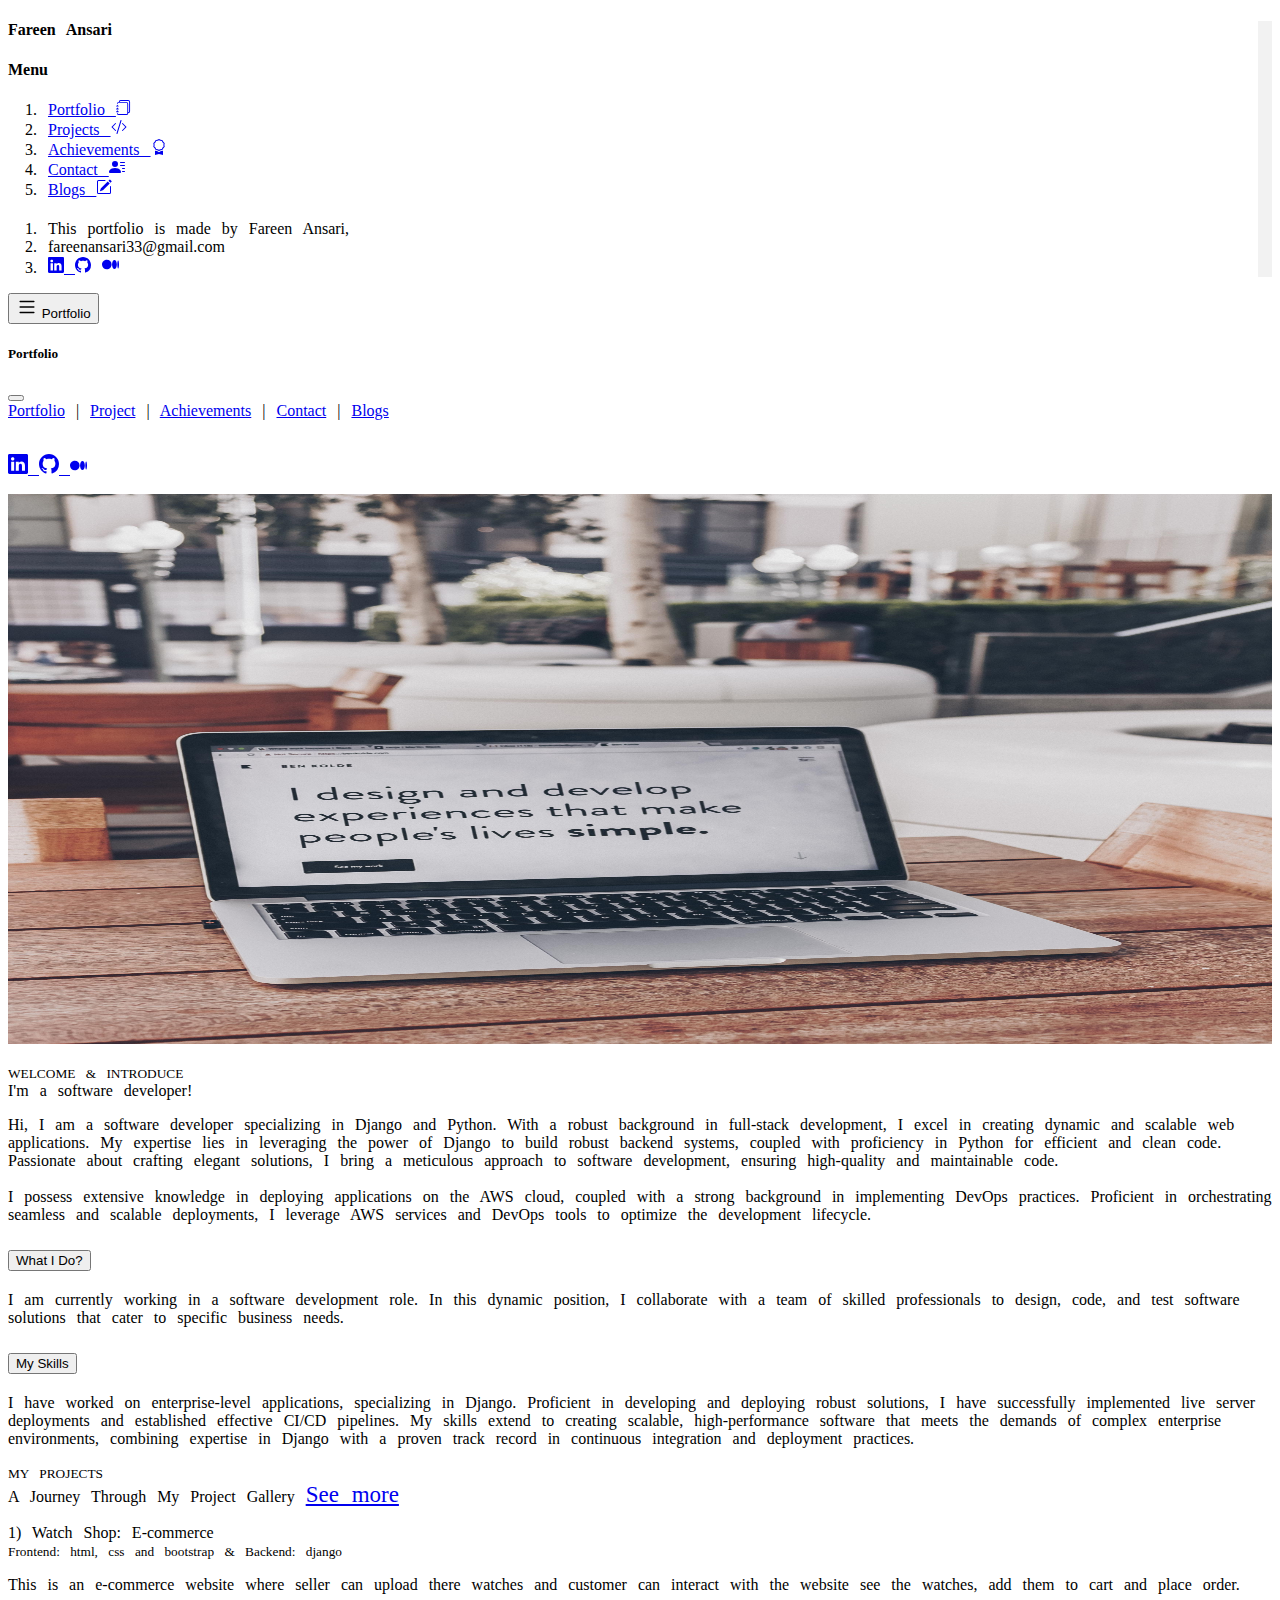
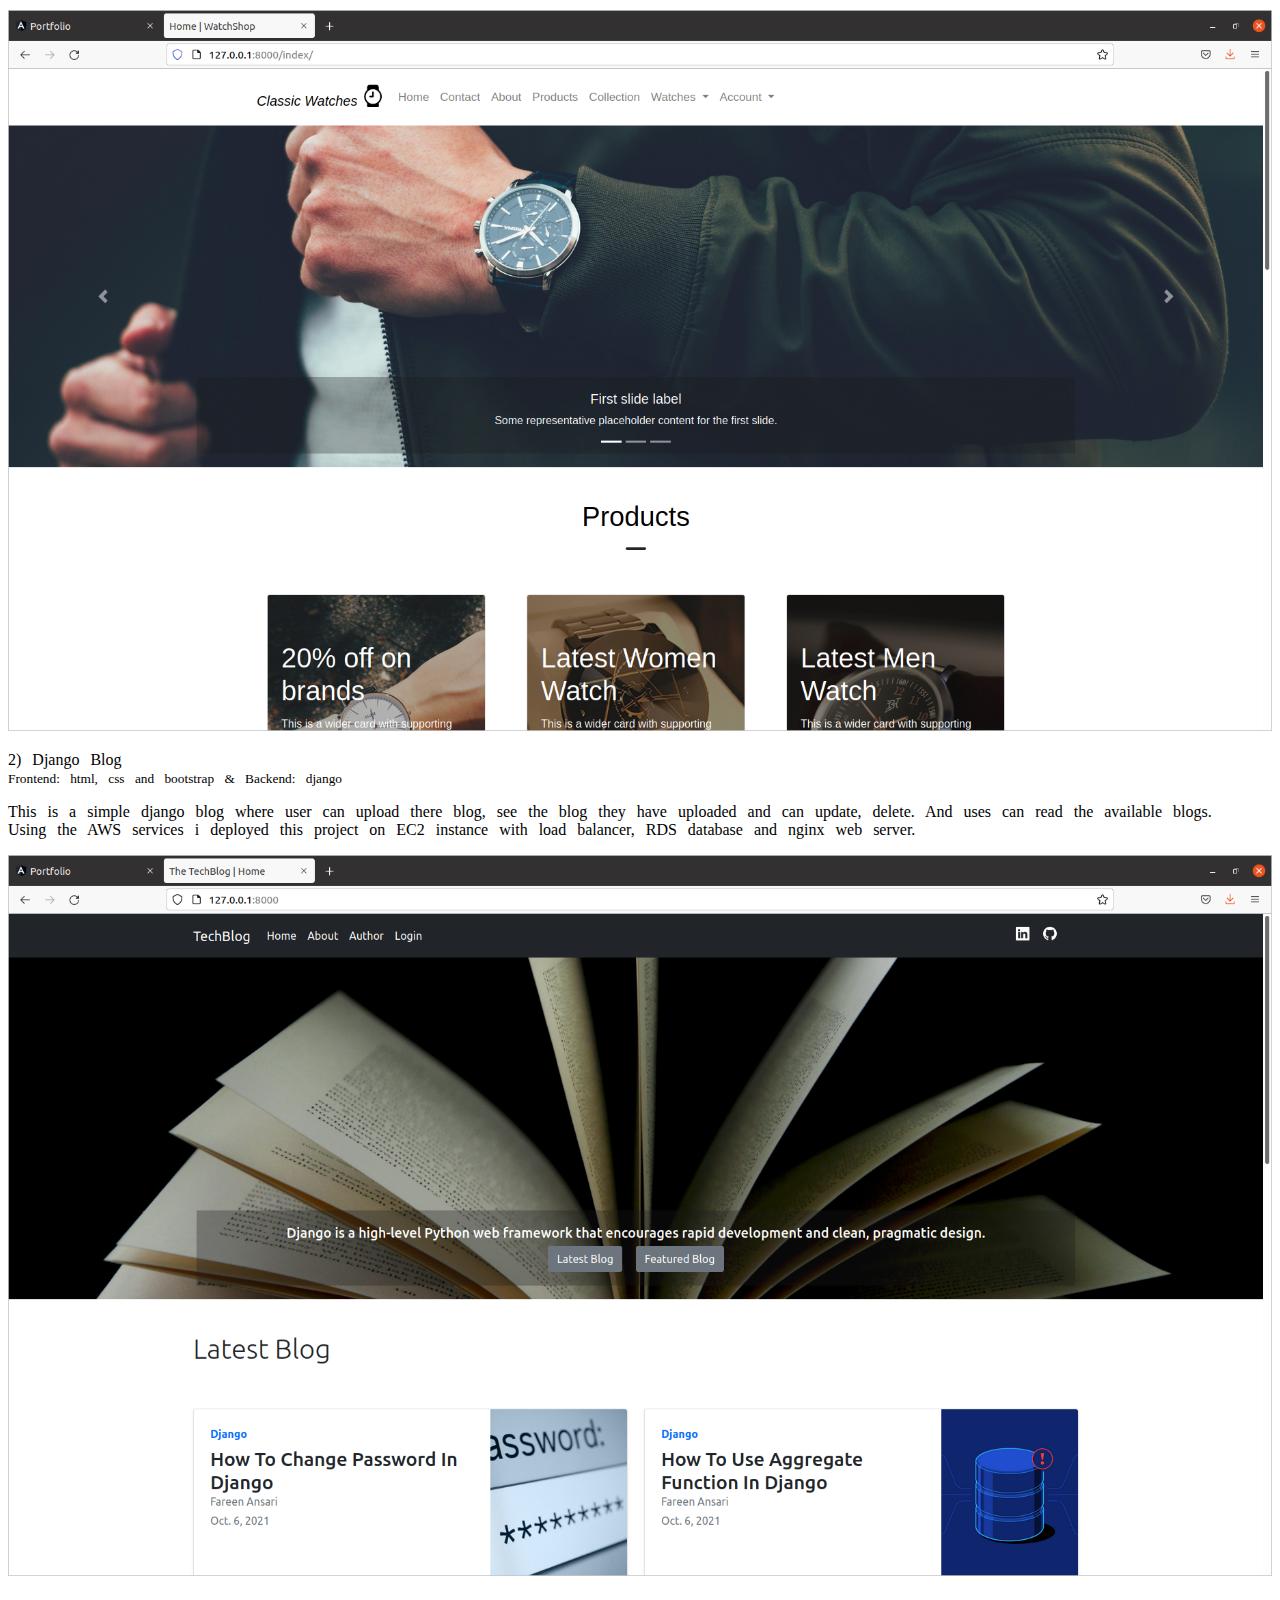
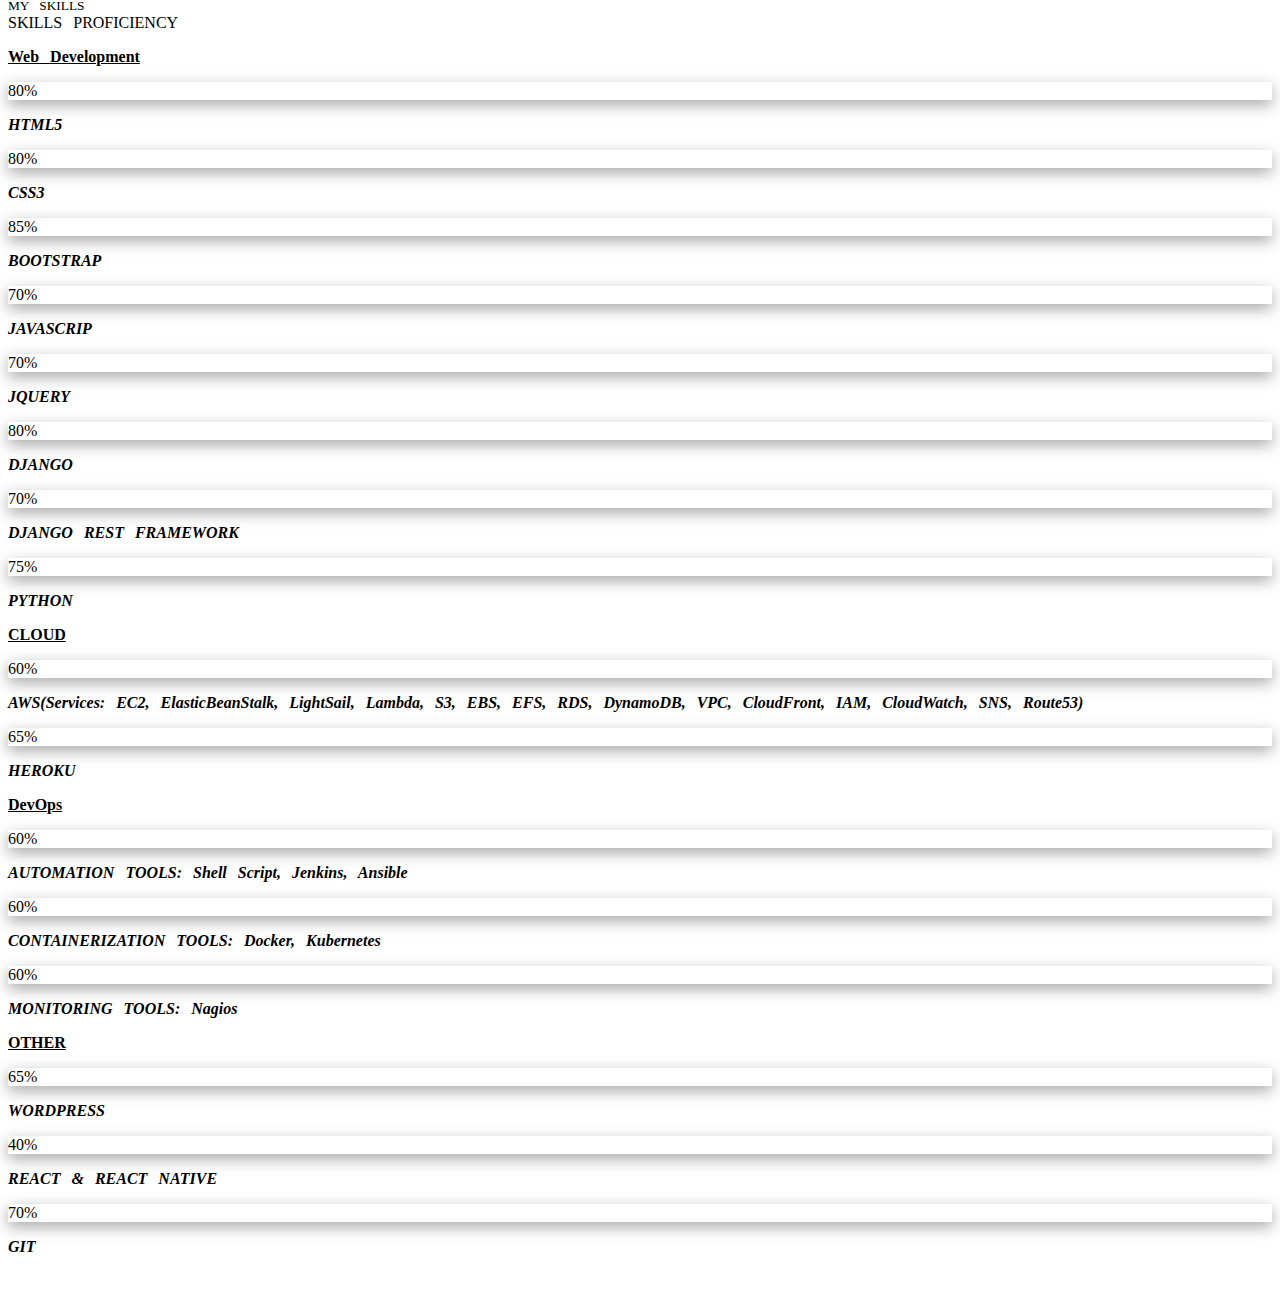
==== commit 56645dba: "Update index.html" ====
--- a/index.html
+++ b/index.html
@@ -183,7 +183,7 @@
                     <div class="col-lg-6 mt-5">
                         <p class="text-muted"><small>WELCOME & INTRODUCE</small><br> <span
                                 class="text-dark display-6 text-uppercase">I'm a software developer!</span></p>
-                        <span style="text-align:justify; font-family: 'Slabo 27px'">I am a software developer
+                        <span style="text-align:justify; font-family: 'Slabo 27px'">Hi, I am a software developer
                             specializing in Django and Python. With a robust background in full-stack development, I
                             excel in creating dynamic and scalable web applications. My expertise lies in leveraging the
                             power of Django to build robust backend systems, coupled with proficiency in Python for
@@ -226,7 +226,7 @@
                                     <div id="collapseTwo" class="accordion-collapse collapse"
                                         aria-labelledby="headingTwo" data-bs-parent="#accordionExample">
                                         <div class="accordion-body">
-                                            <p>I have word on enterprise-level applications, specializing in Django.
+                                            <p>I have worked on enterprise-level applications, specializing in Django.
                                                 Proficient in developing and deploying robust solutions, I have
                                                 successfully implemented live server deployments and established
                                                 effective CI/CD pipelines. My skills extend to creating scalable,
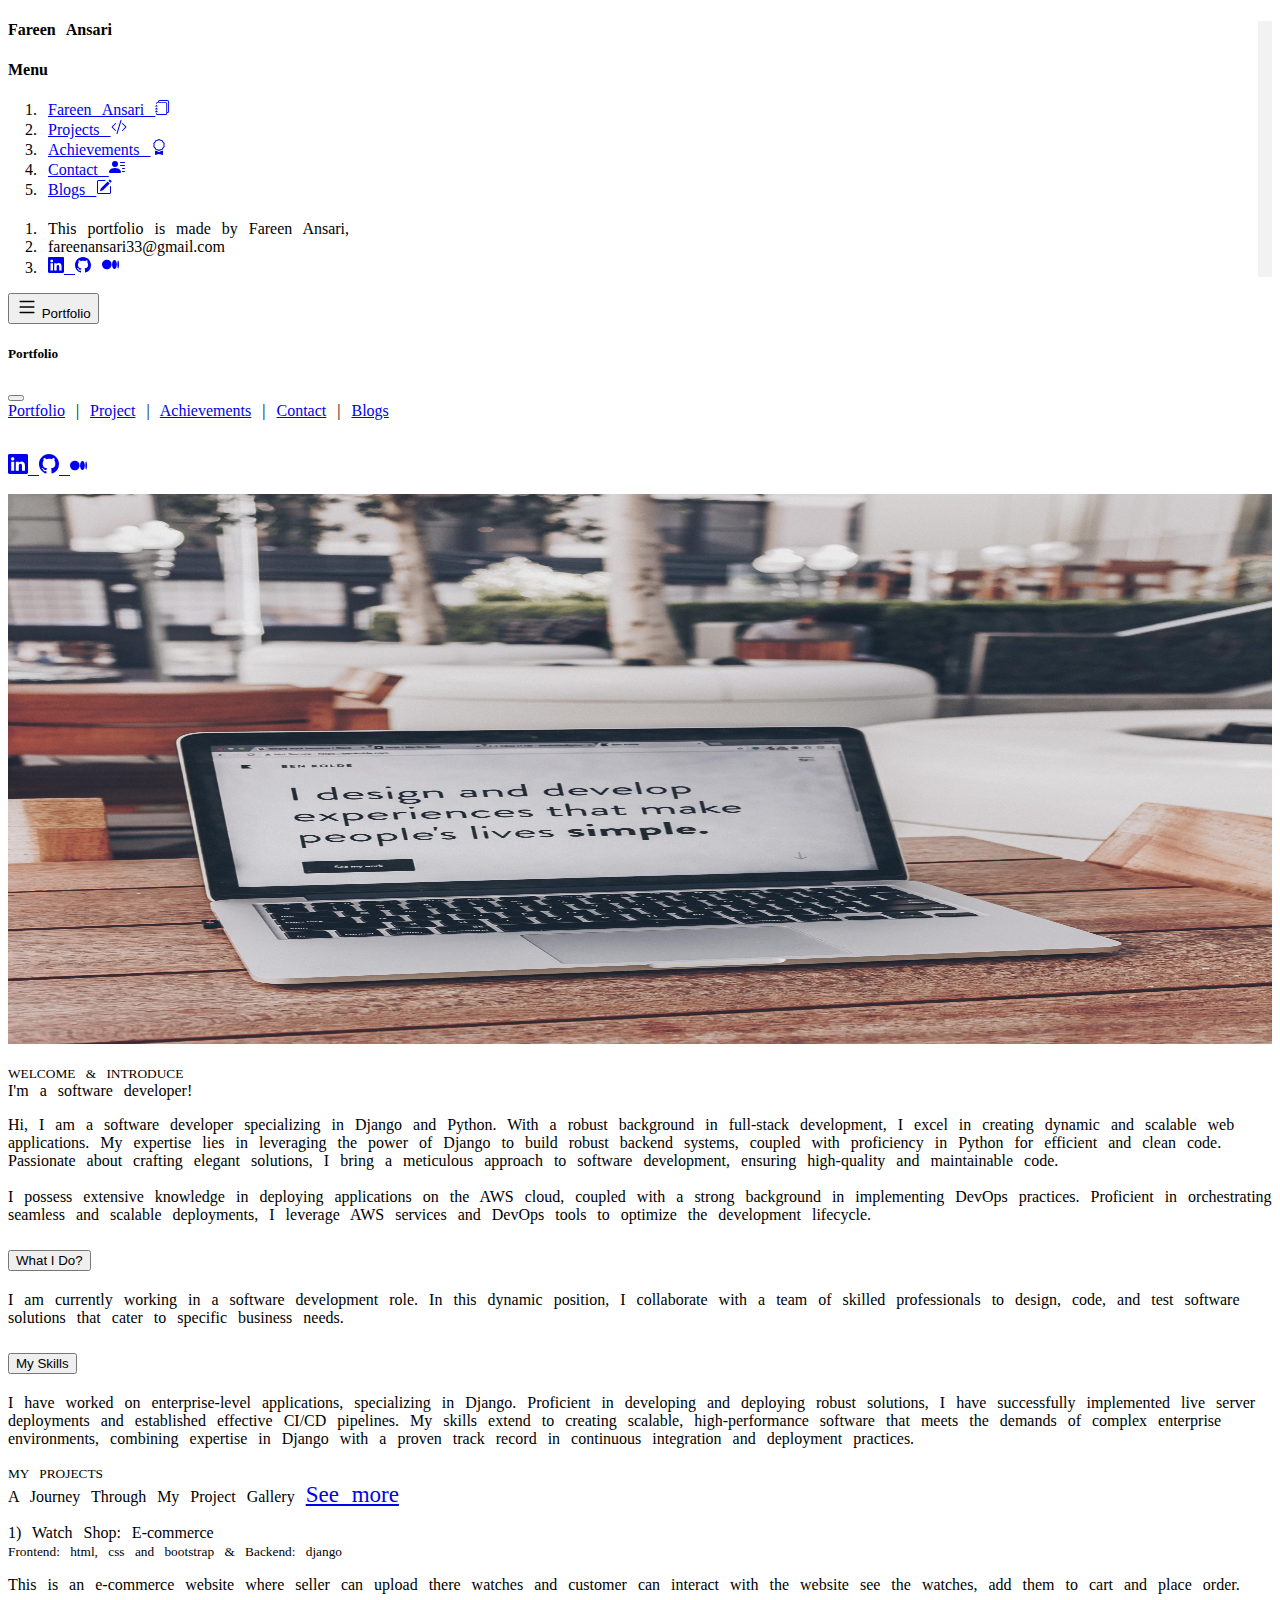
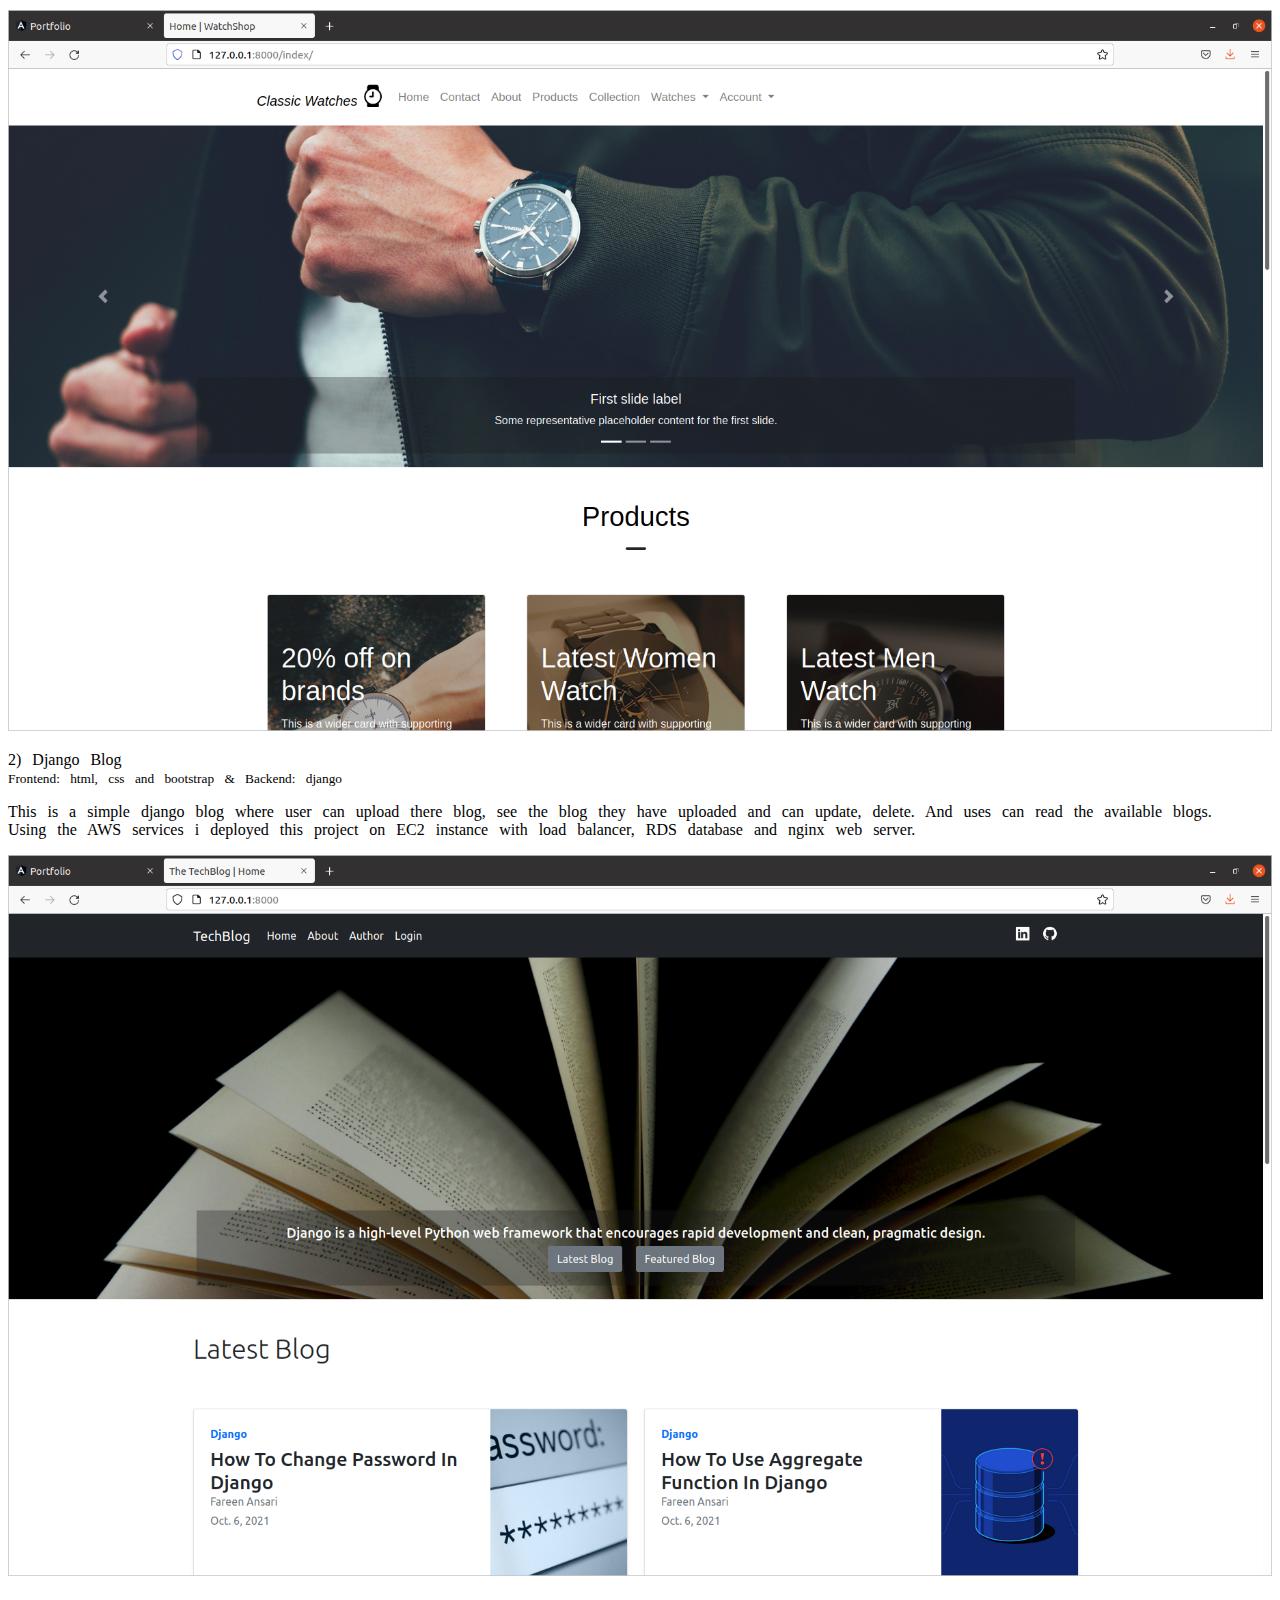
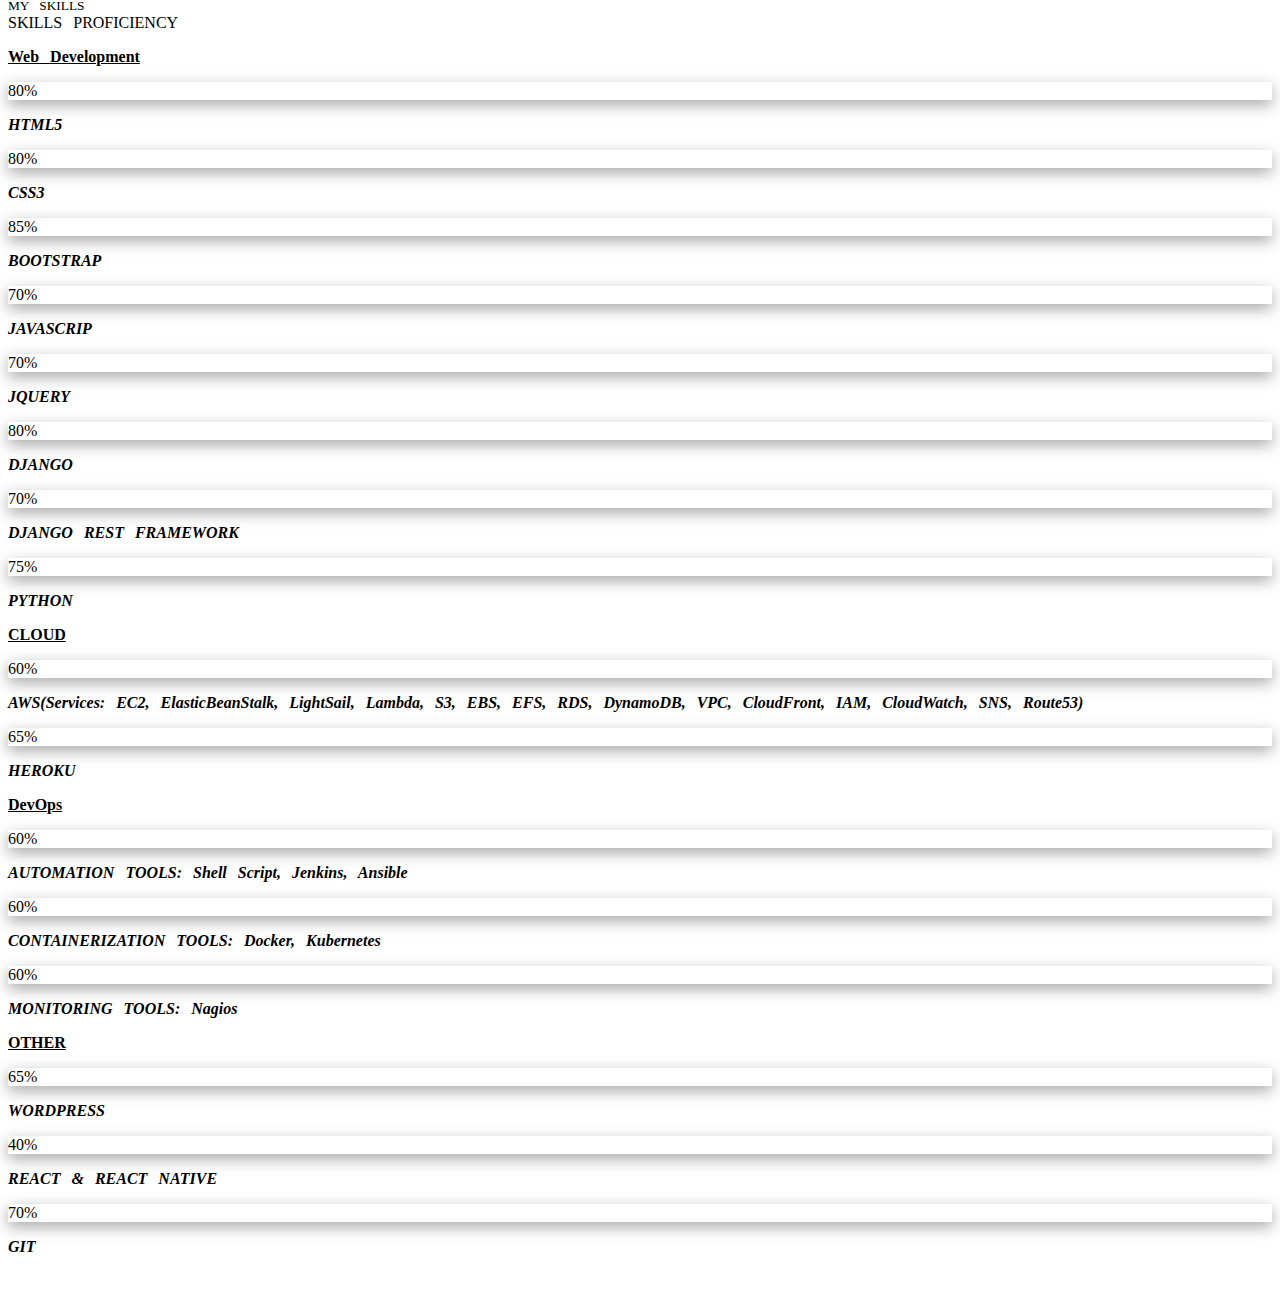
==== commit fb5d2f2f: "Update index.html" ====
--- a/index.html
+++ b/index.html
@@ -34,7 +34,7 @@
                         <nav>
                             <ol class="list-unstyled">
                                 <li class="text-end mb-1"><a href="index.html"
-                                        class="text-end text-decoration-none text-dark">Portfolio
+                                        class="text-end text-decoration-none text-dark">Fareen Ansari
                                         <svg xmlns="http://www.w3.org/2000/svg" width="15" height="15"
                                             fill="currentColor" class="bi bi-journals" viewBox="0 0 16 16">
                                             <path
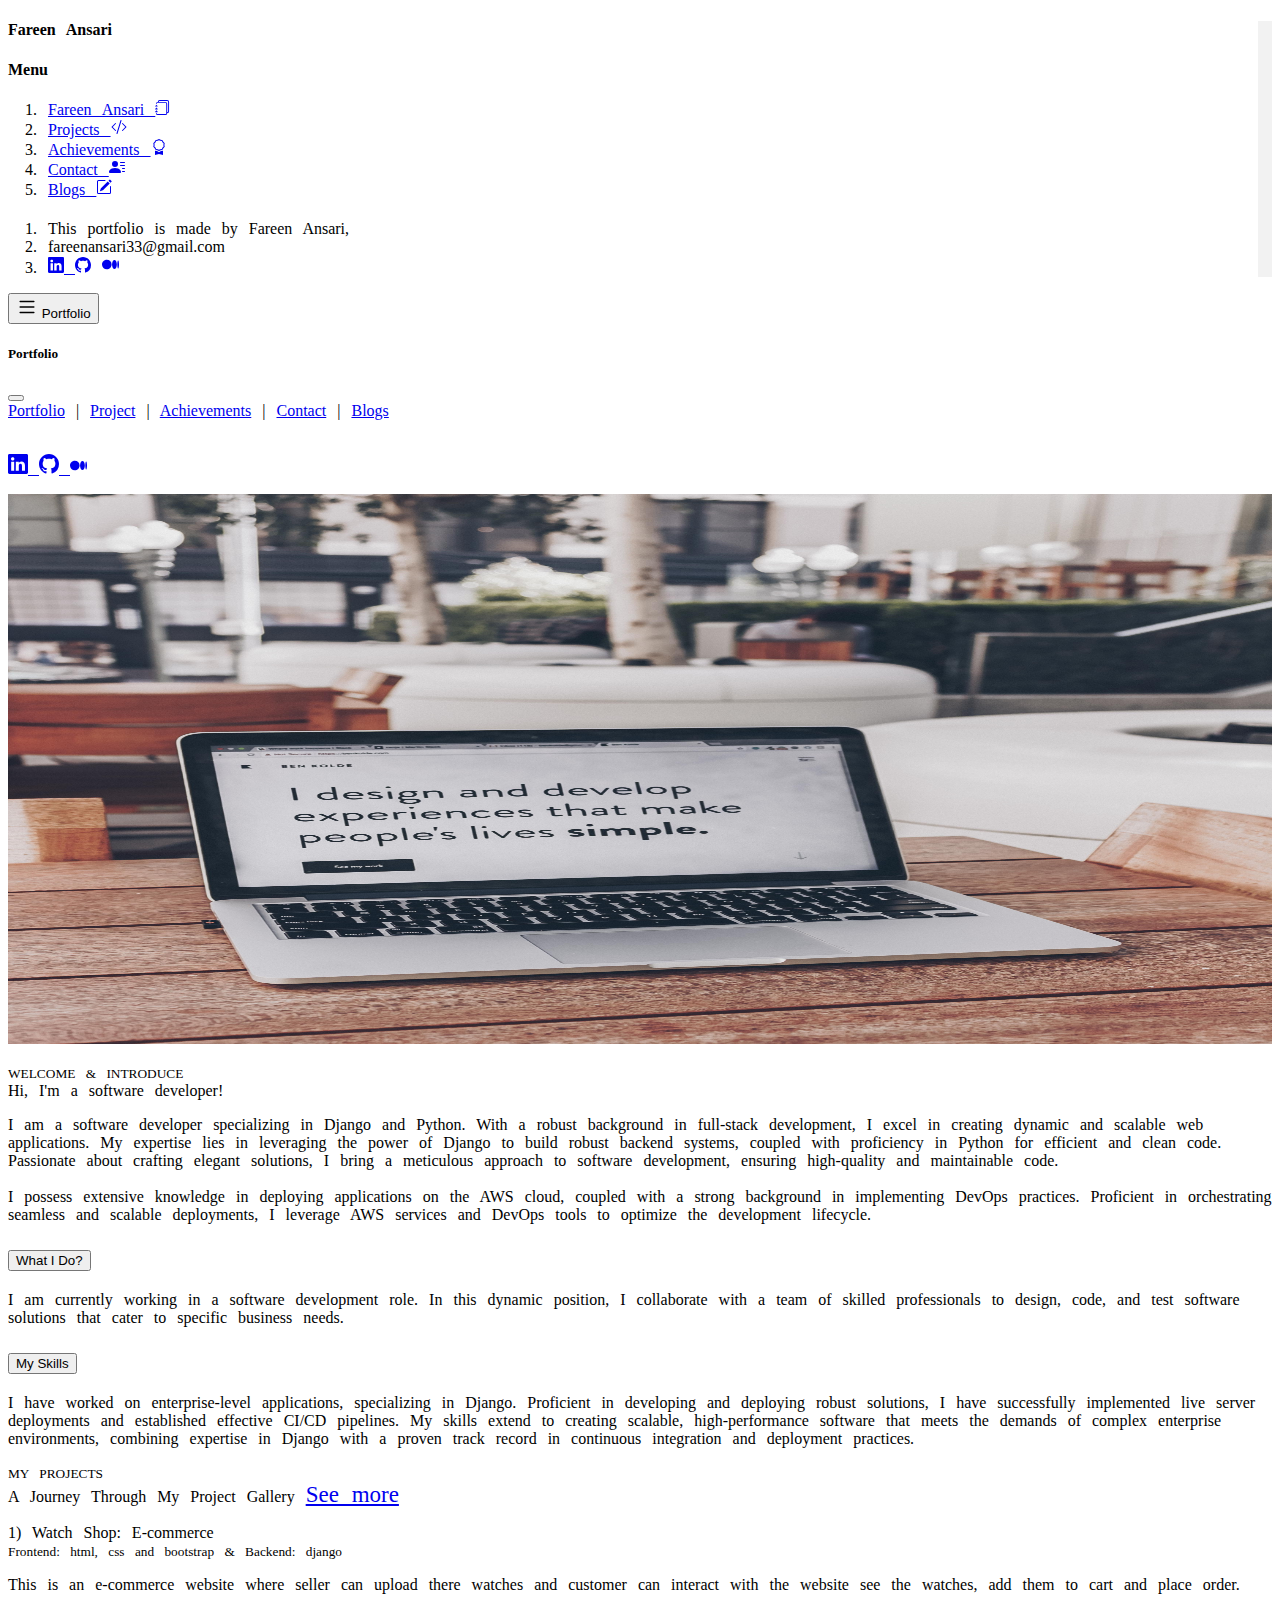
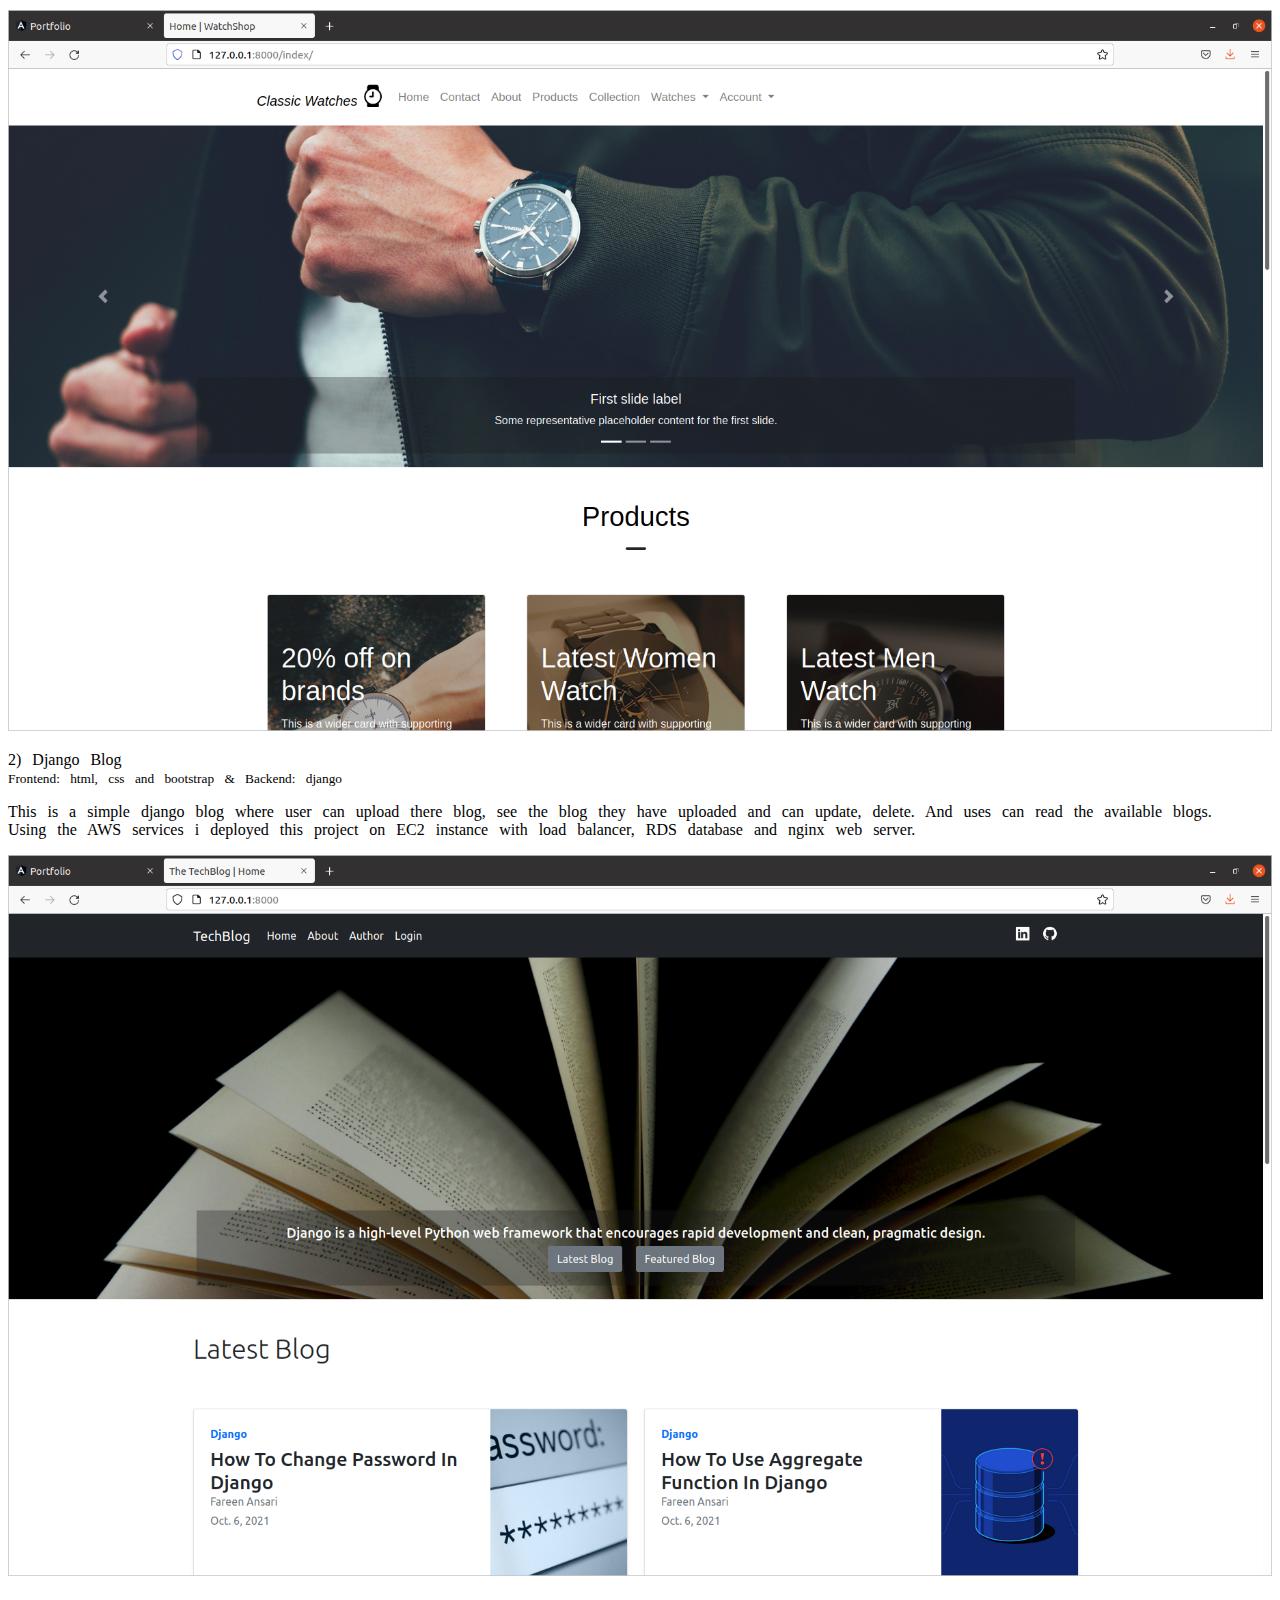
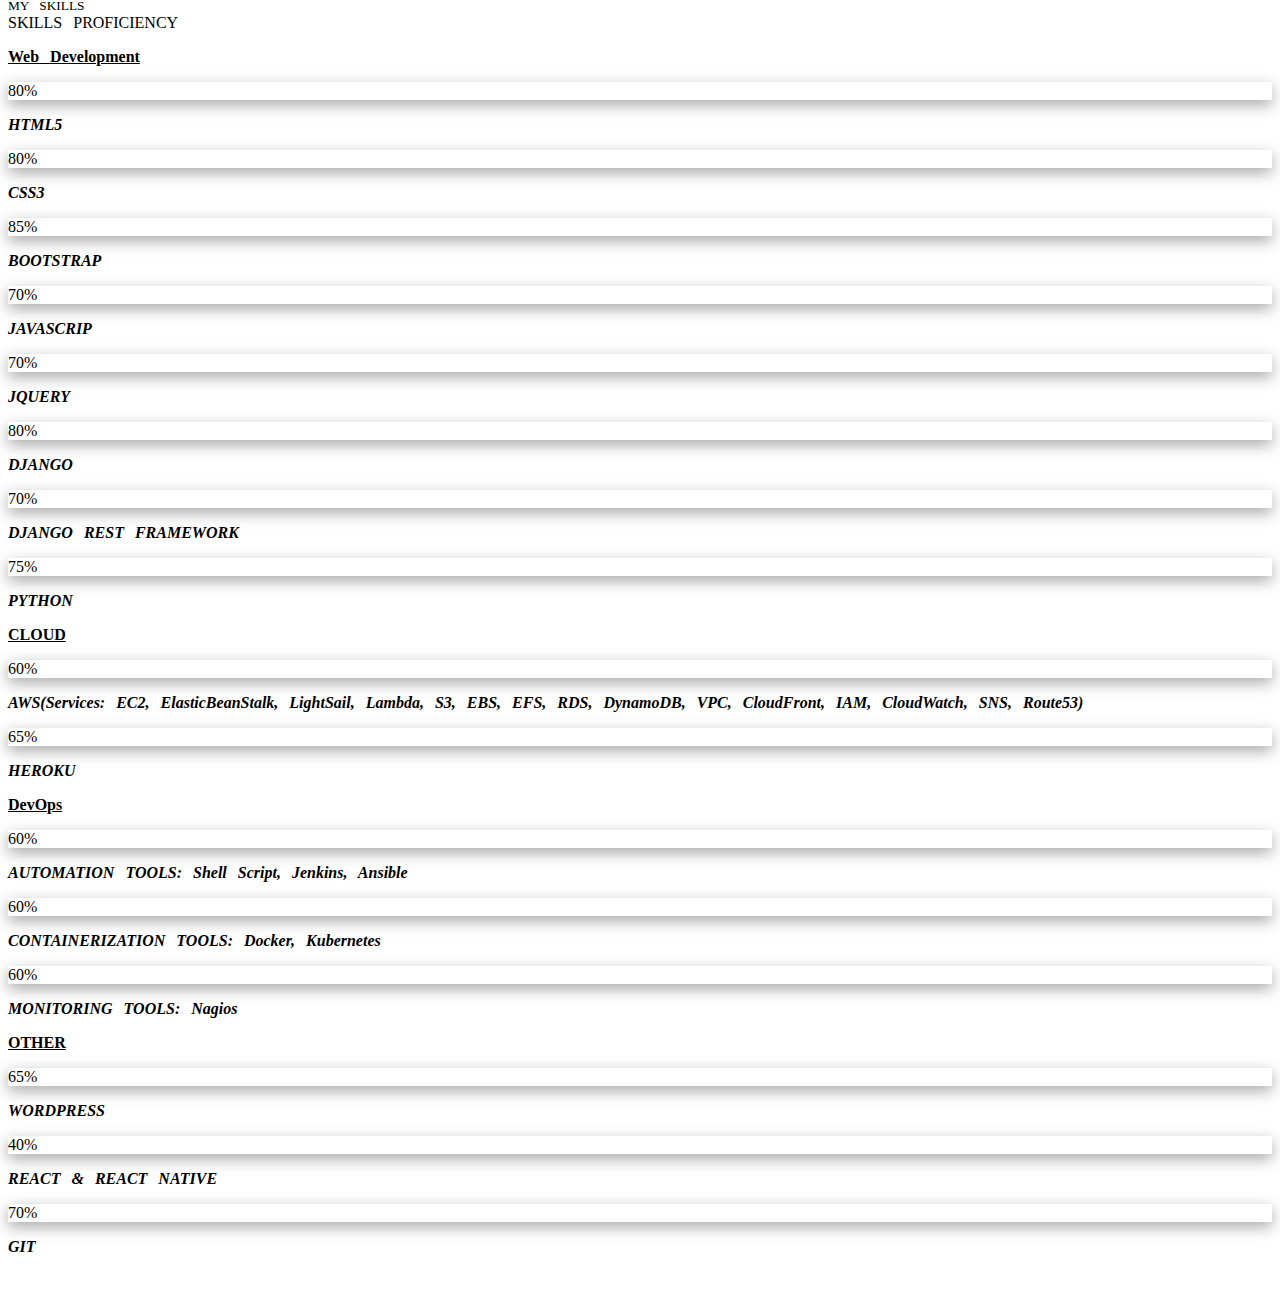
==== commit f90d7bad: "Update index.html" ====
--- a/index.html
+++ b/index.html
@@ -182,8 +182,8 @@
                     </div>
                     <div class="col-lg-6 mt-5">
                         <p class="text-muted"><small>WELCOME & INTRODUCE</small><br> <span
-                                class="text-dark display-6 text-uppercase">I'm a software developer!</span></p>
-                        <span style="text-align:justify; font-family: 'Slabo 27px'">Hi, I am a software developer
+                                class="text-dark display-6 text-uppercase">Hi, I'm a software developer!</span></p>
+                        <span style="text-align:justify; font-family: 'Slabo 27px'">I am a software developer
                             specializing in Django and Python. With a robust background in full-stack development, I
                             excel in creating dynamic and scalable web applications. My expertise lies in leveraging the
                             power of Django to build robust backend systems, coupled with proficiency in Python for
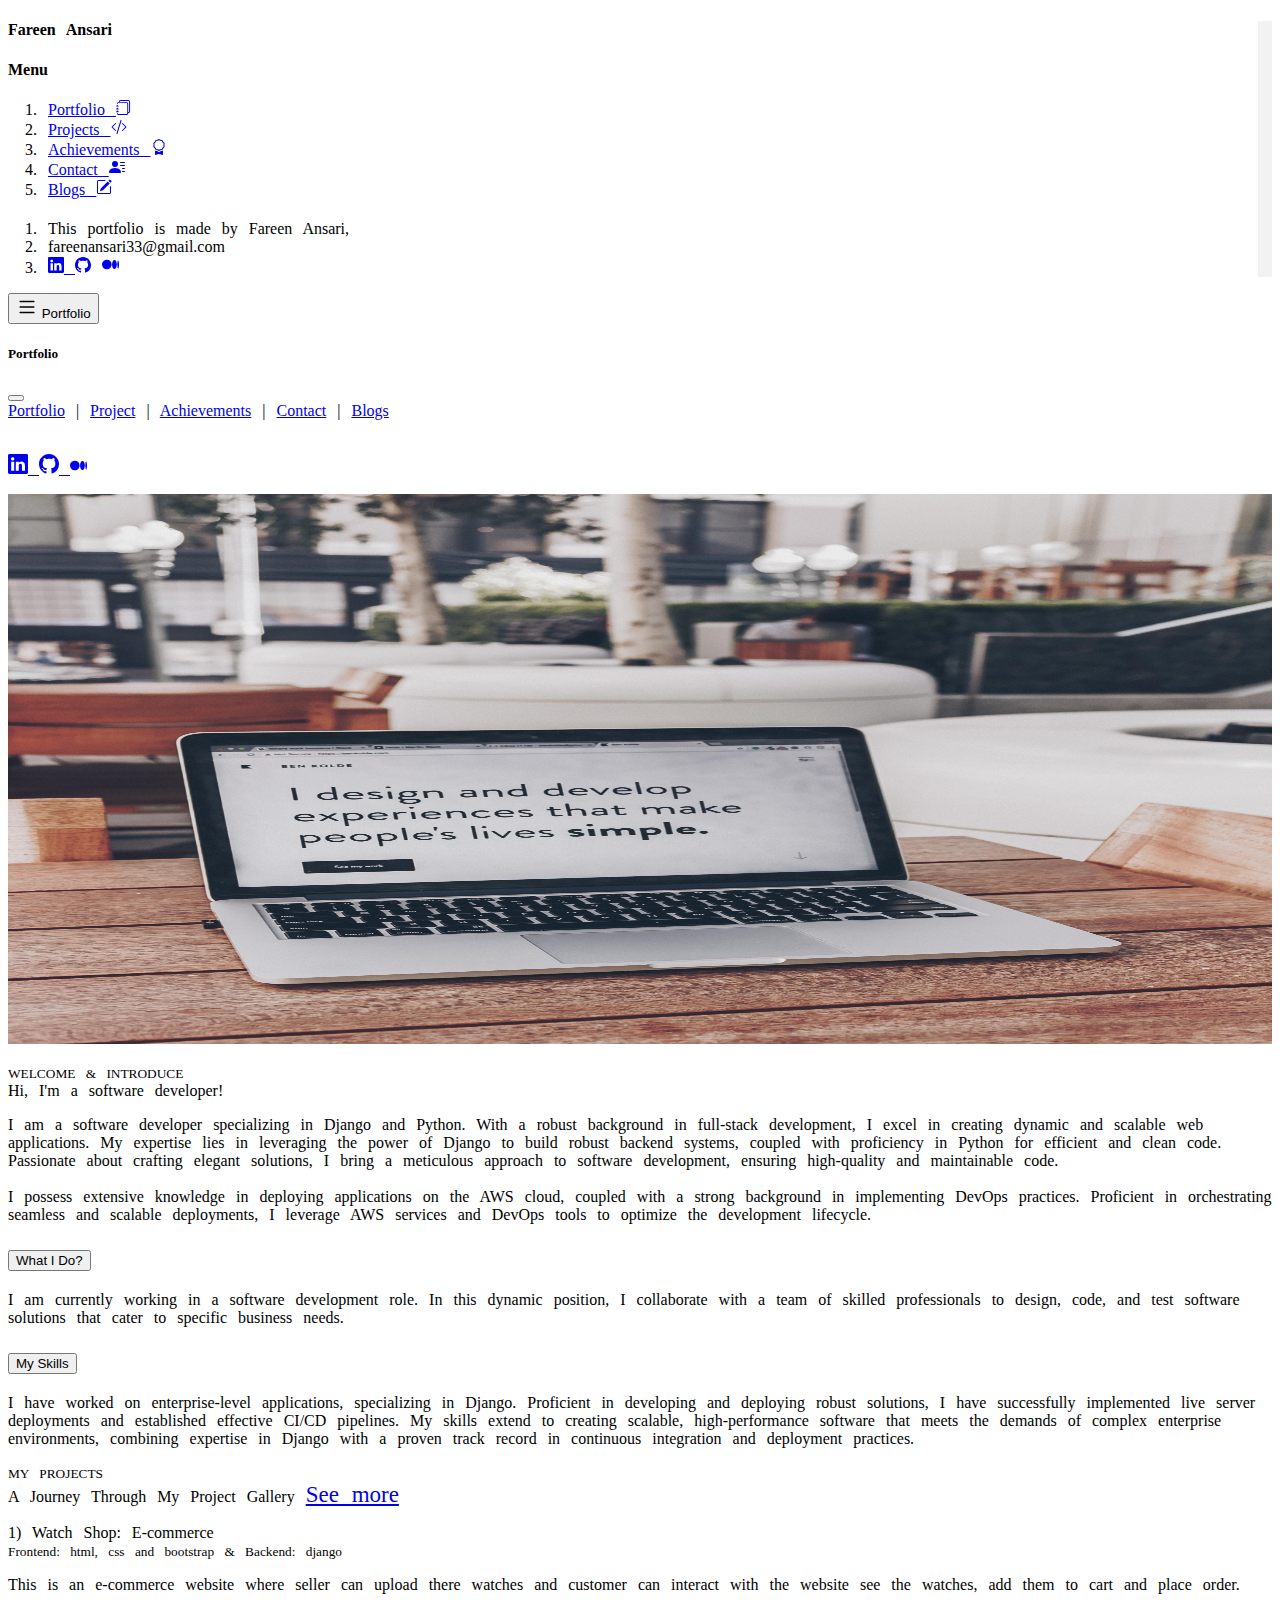
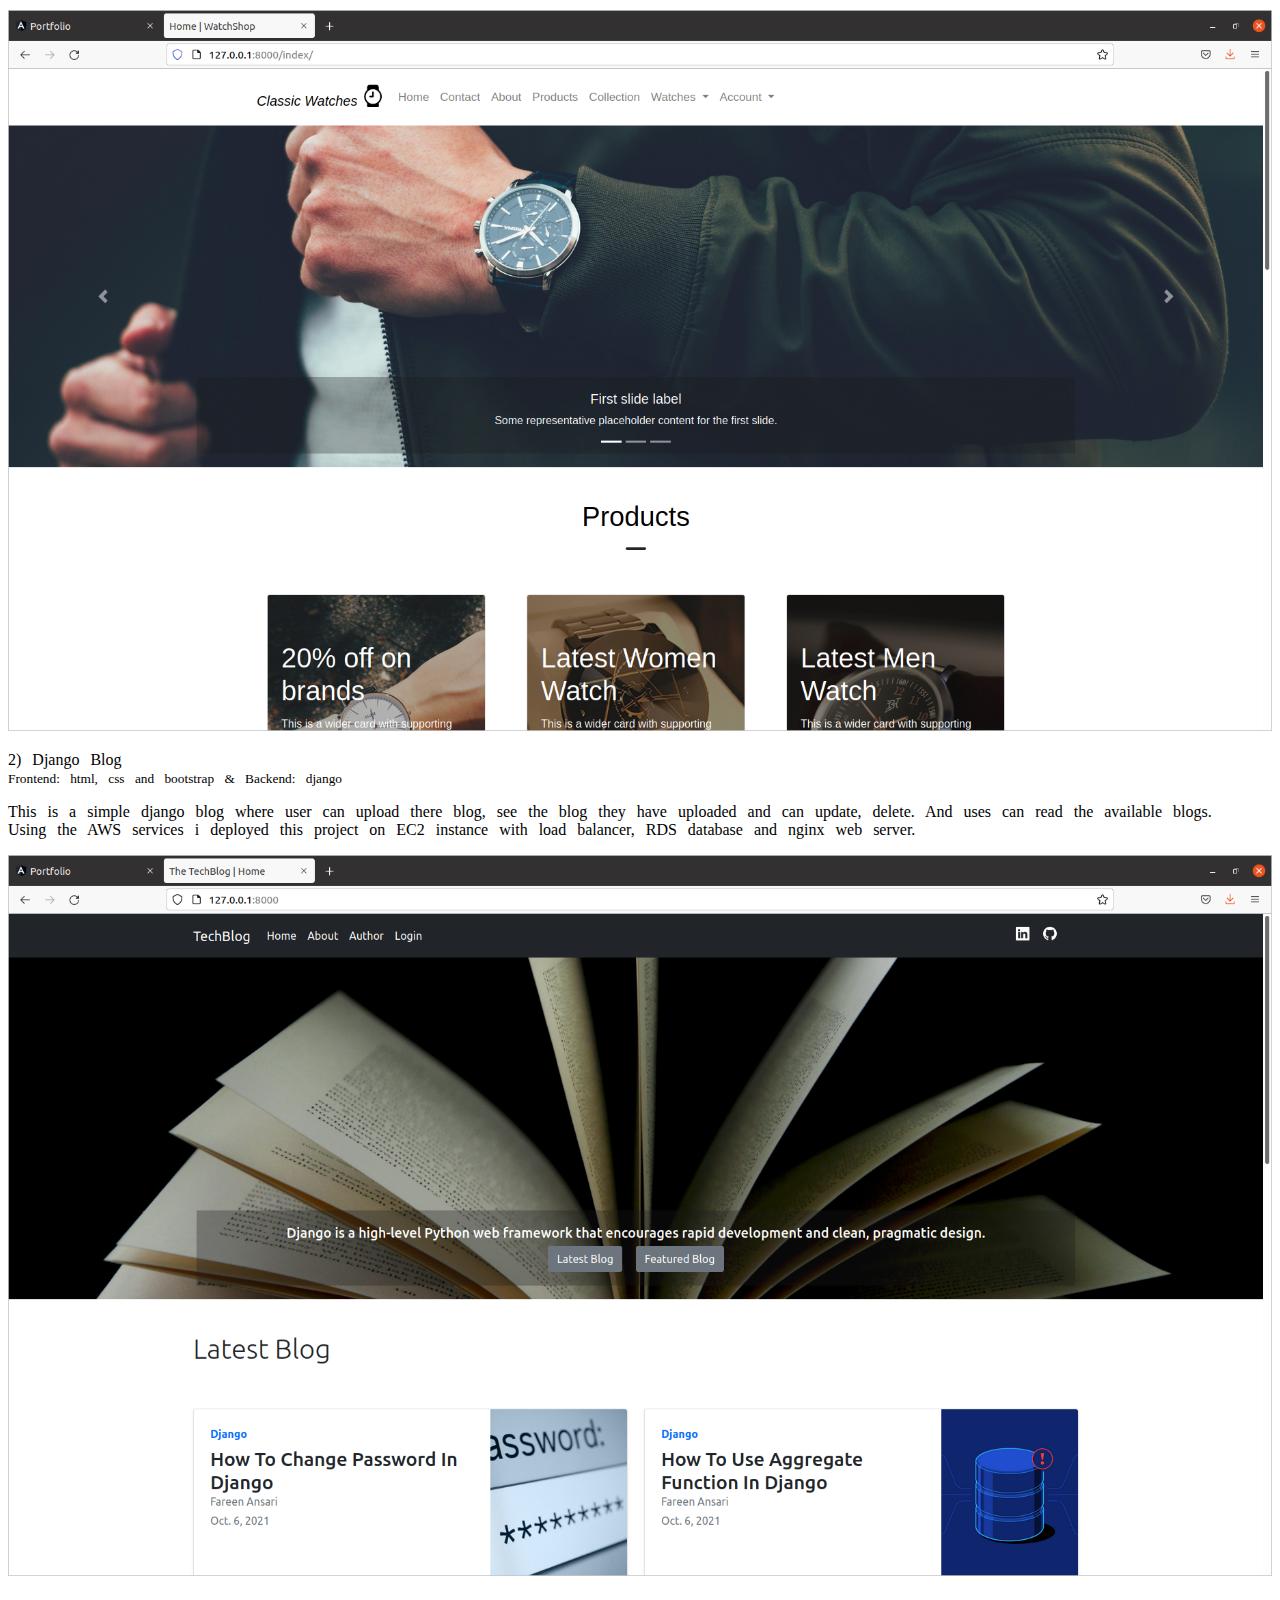
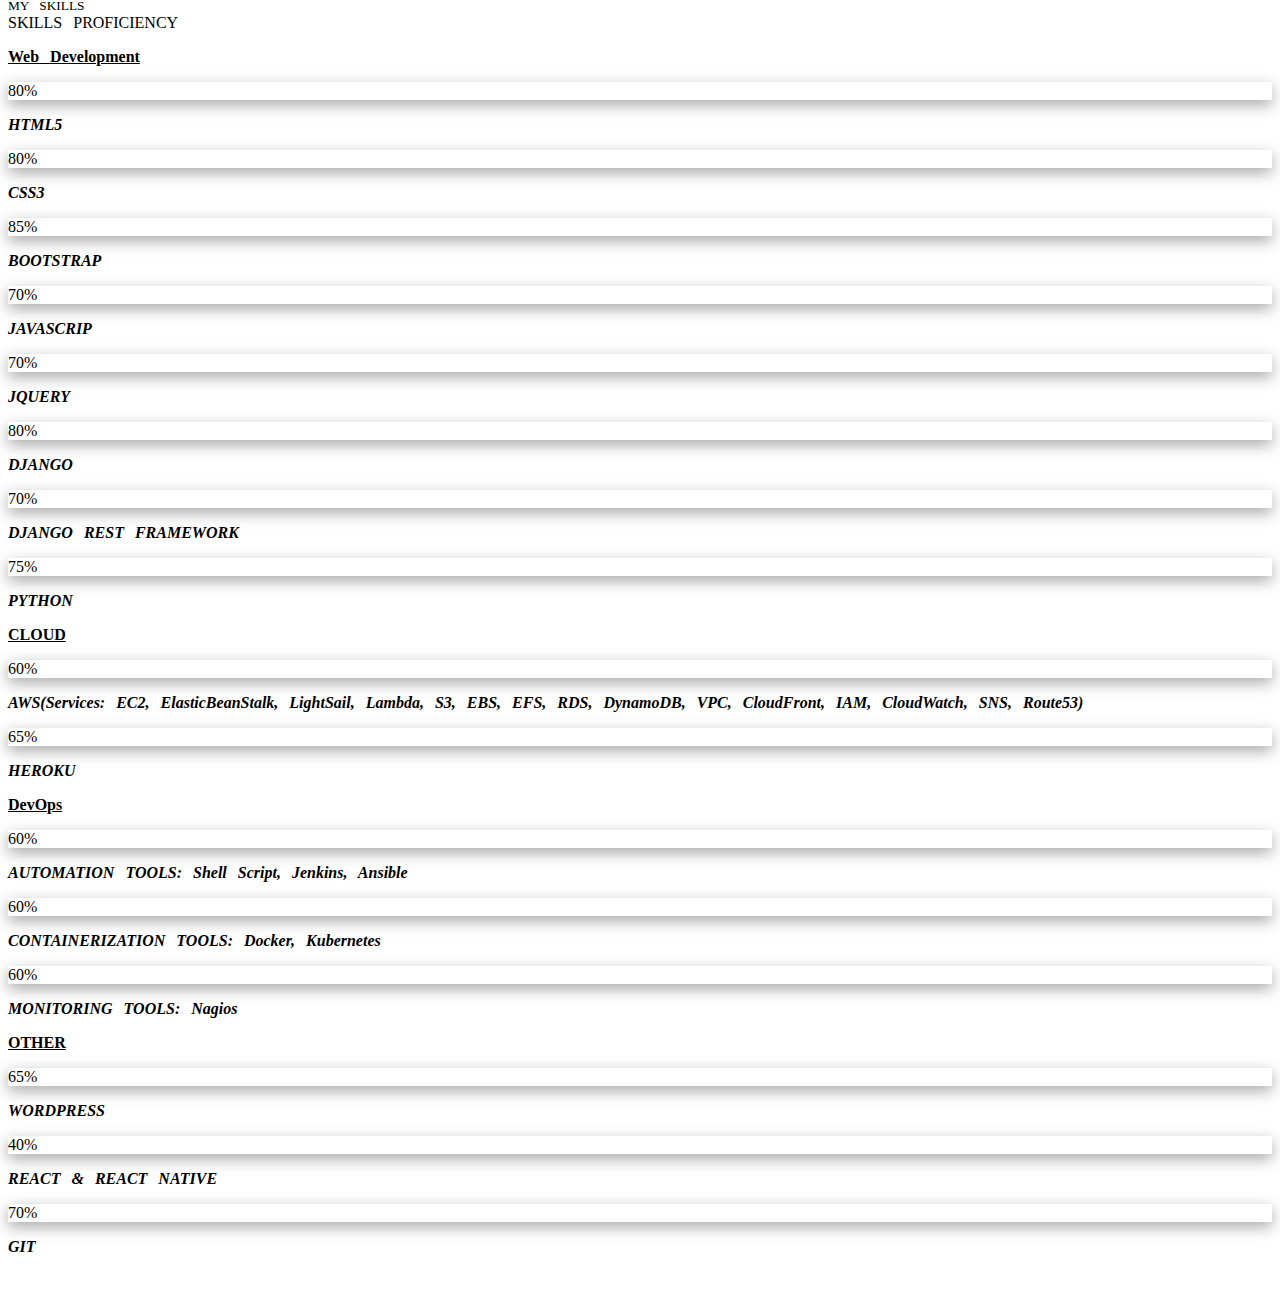
==== commit 19cace2b: "Update index.html" ====
--- a/index.html
+++ b/index.html
@@ -34,7 +34,7 @@
                         <nav>
                             <ol class="list-unstyled">
                                 <li class="text-end mb-1"><a href="index.html"
-                                        class="text-end text-decoration-none text-dark">Fareen Ansari
+                                        class="text-end text-decoration-none text-dark">Portfolio
                                         <svg xmlns="http://www.w3.org/2000/svg" width="15" height="15"
                                             fill="currentColor" class="bi bi-journals" viewBox="0 0 16 16">
                                             <path
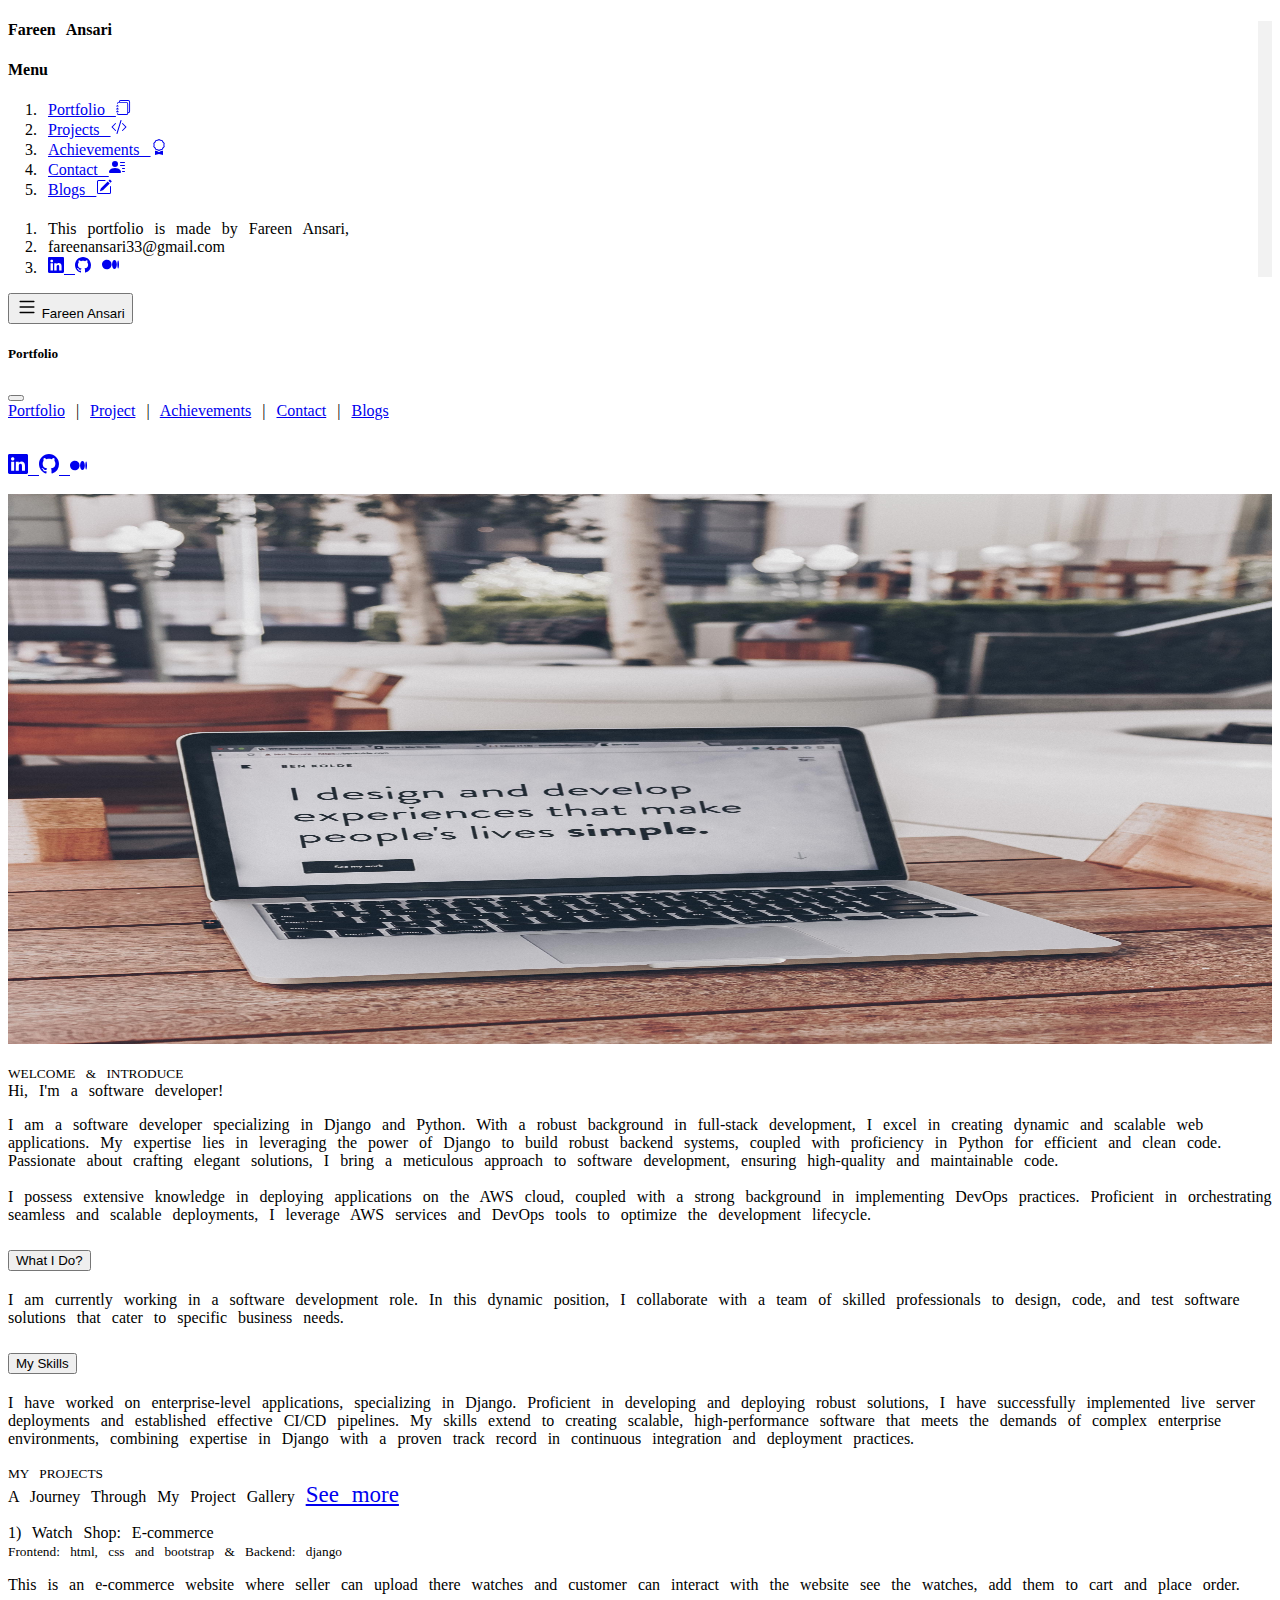
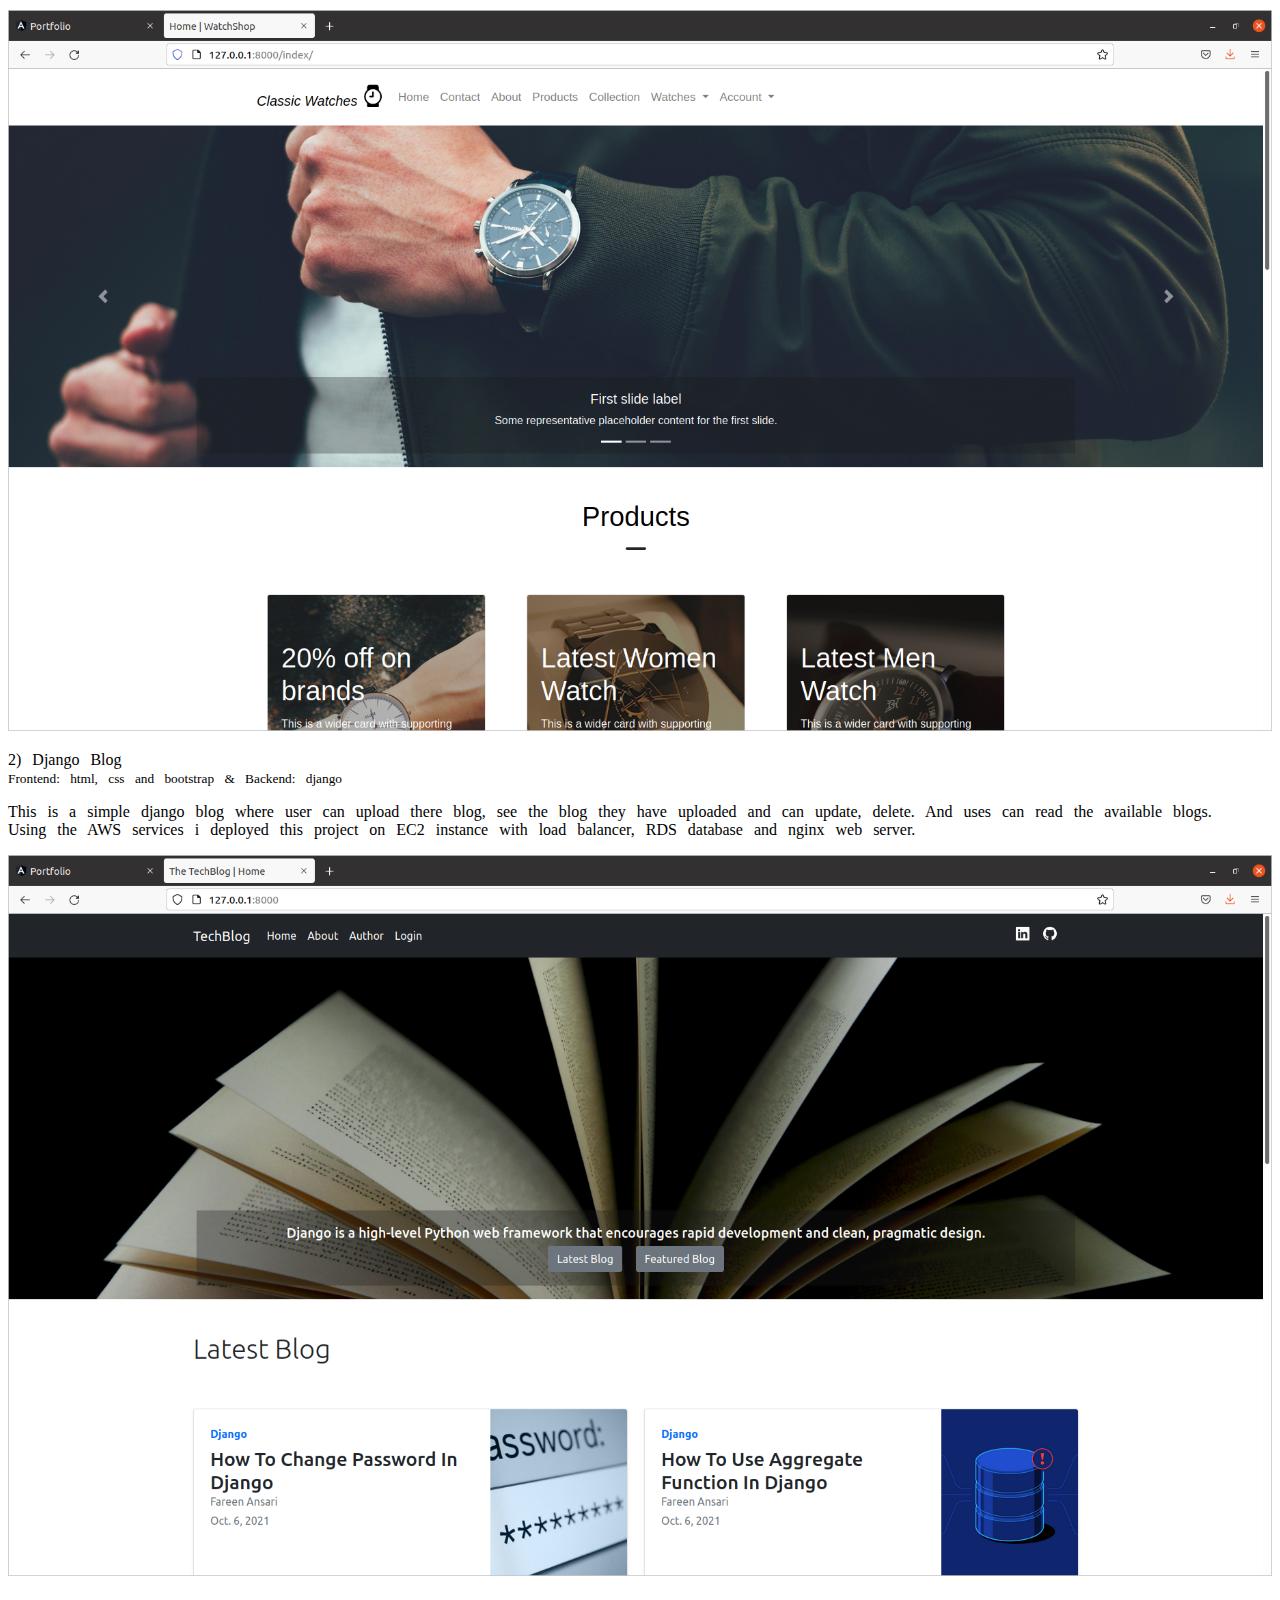
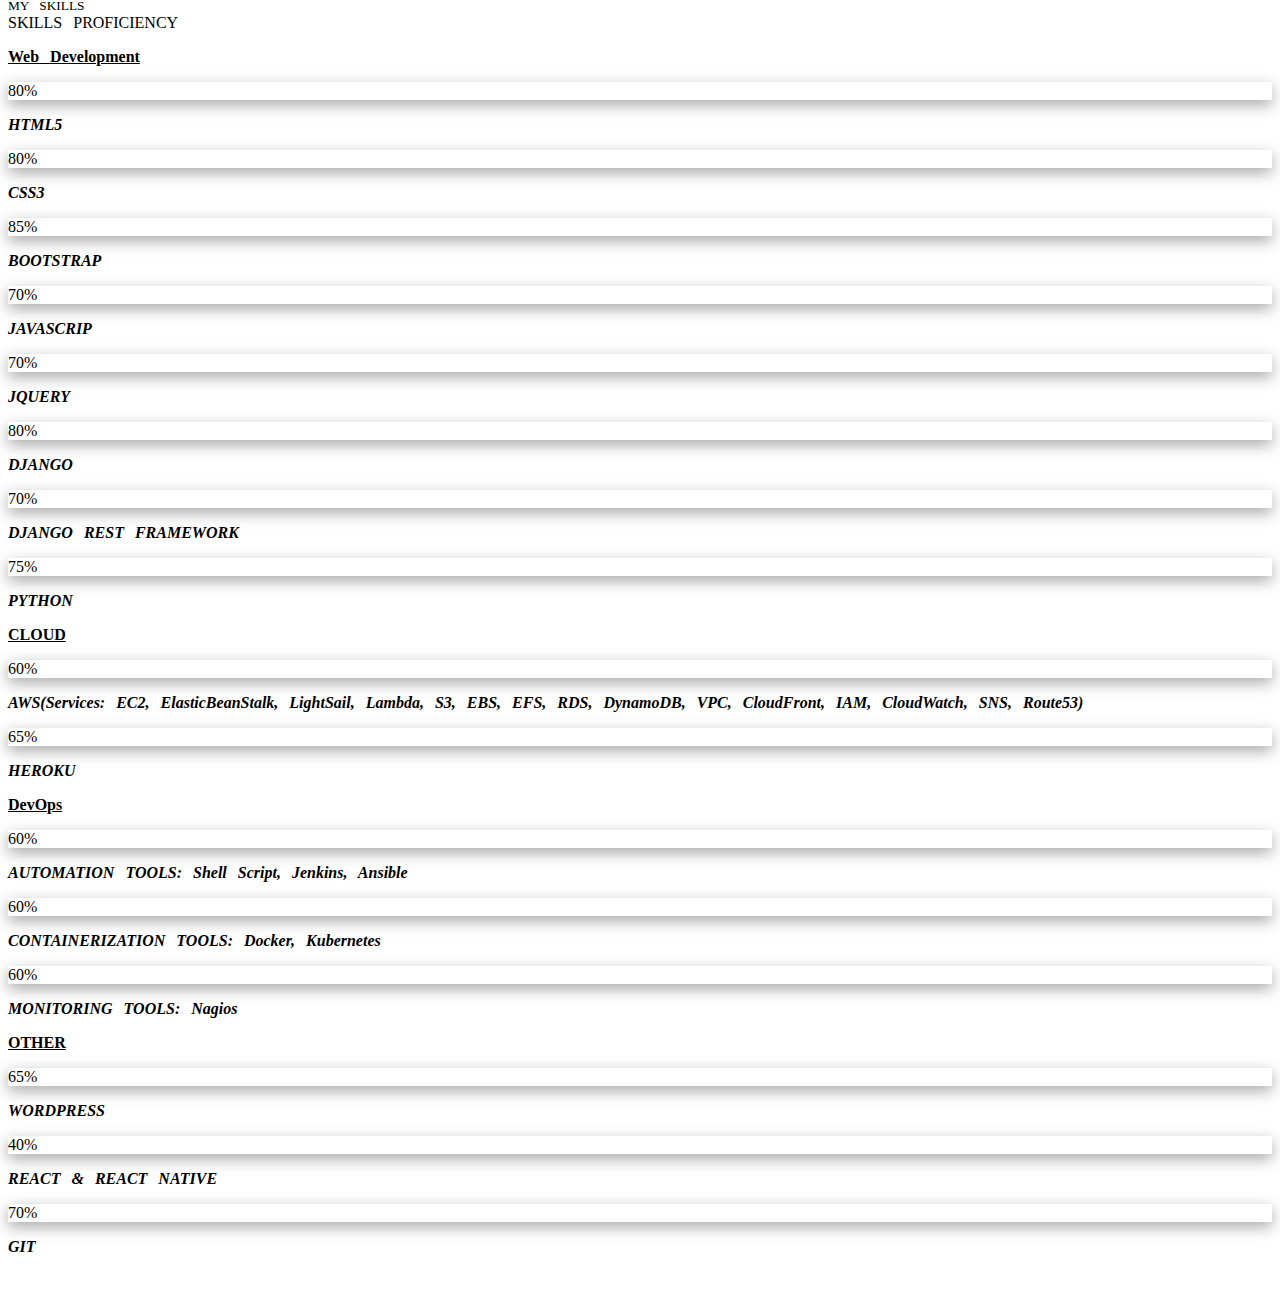
==== commit 2c02567d: "Update index.html" ====
--- a/index.html
+++ b/index.html
@@ -124,7 +124,7 @@
                                         class="bi bi-list" viewBox="0 0 16 16">
                                         <path fill-rule="evenodd"
                                             d="M2.5 12a.5.5 0 0 1 .5-.5h10a.5.5 0 0 1 0 1H3a.5.5 0 0 1-.5-.5zm0-4a.5.5 0 0 1 .5-.5h10a.5.5 0 0 1 0 1H3a.5.5 0 0 1-.5-.5zm0-4a.5.5 0 0 1 .5-.5h10a.5.5 0 0 1 0 1H3a.5.5 0 0 1-.5-.5z" />
-                                    </svg></span> Portfolio</button><span class="text-light text-end"></span>
+                                    </svg></span> Fareen Ansari</button><span class="text-light text-end"></span>
                         </p>
                         <!--<p class="text-center">Portfolio</p>-->
                         <div class="offcanvas offcanvas-top" tabindex="-1" id="offcanvasTop"
